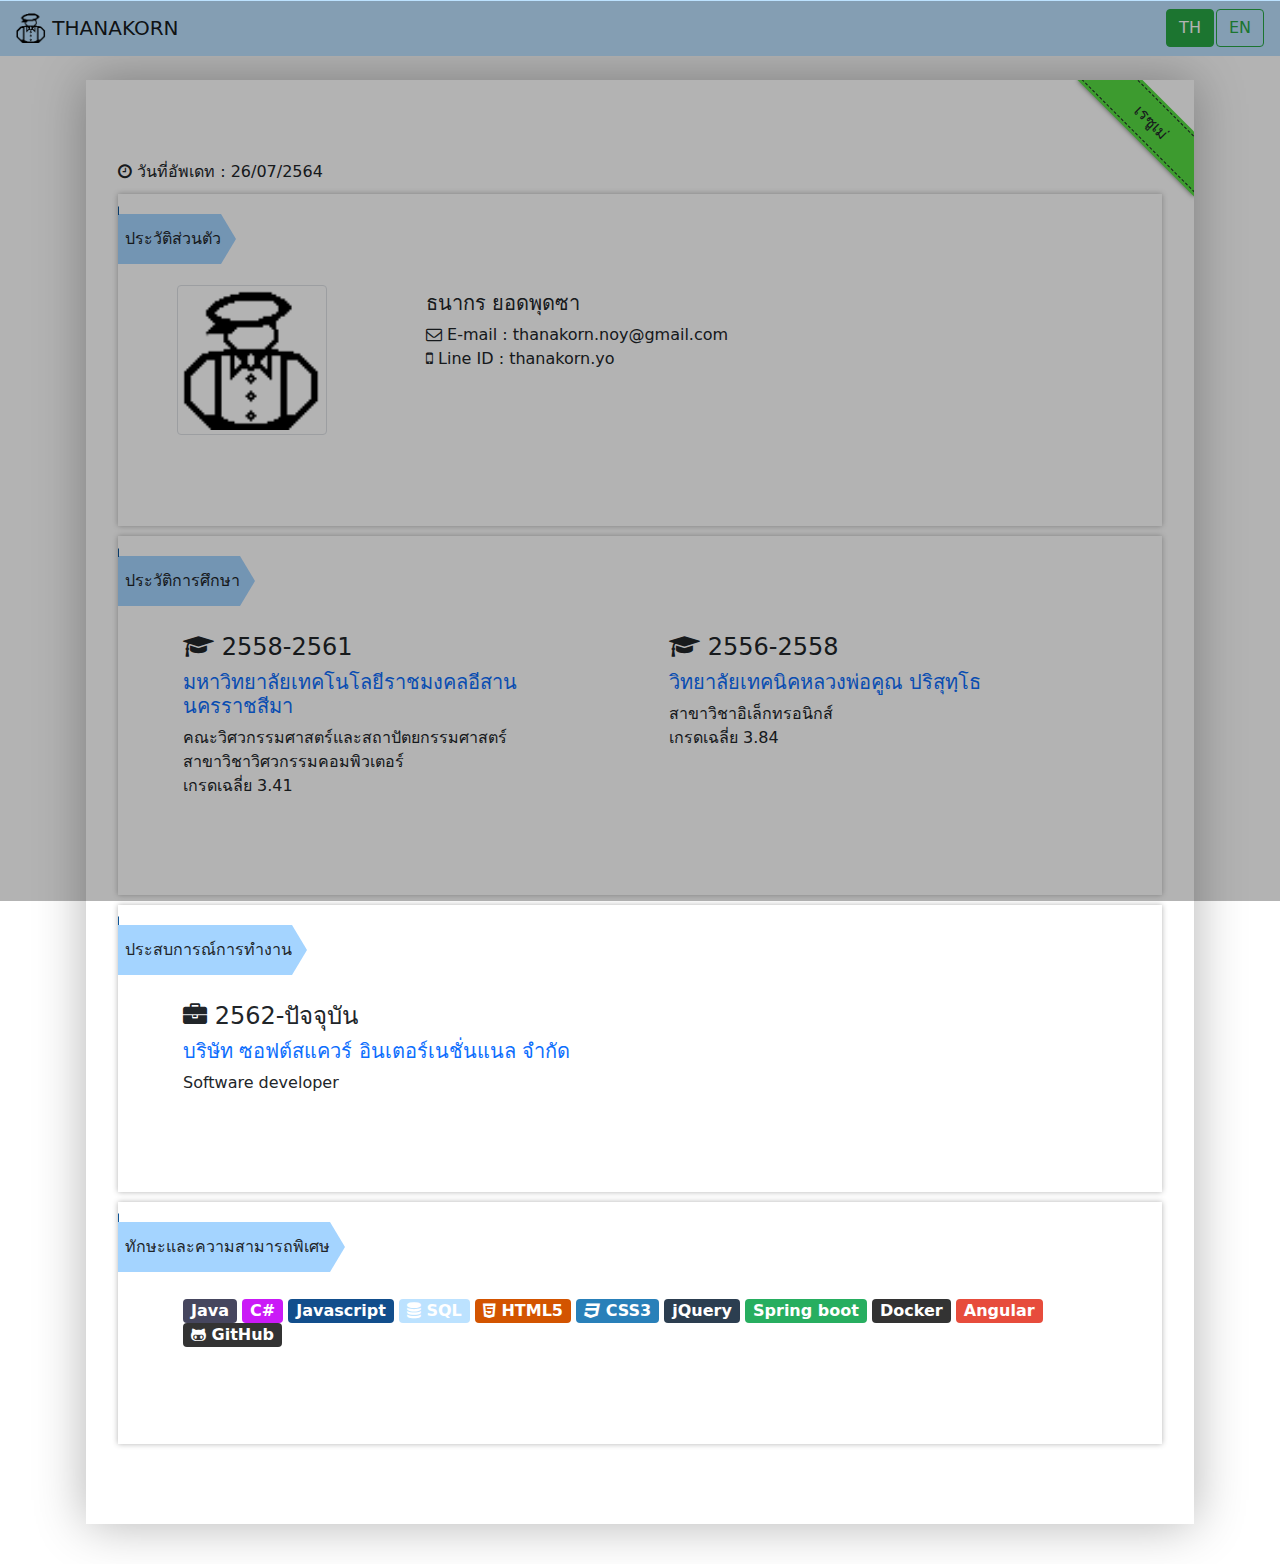
==== index.html @ 3e9dfefe "update" ====
<!DOCTYPE html>
<html>

<head>
    <script type="text/javascript" src="config.js"></script>
    <meta http-equiv="content-type" content="text/html; charset=UTF-8" />
    <meta http-equiv="content-language" content="th" />
    <meta name="robots" content="index, follow" />
    <meta name="description" content="Thailand Search Engine Optimization Blog" />
    <meta name="viewport" content="width=device-width, initial-scale=1.0">
    <title>NOYSS</title>
    <link rel="shortcut icon" href="favicon.png">
    <link href="assets/styles/bootstrap-5.0.0-alpha1/bootstrap.min.css" rel="stylesheet" type="text/css" />
    <link rel="stylesheet" href="assets/fonts/lineicons/line-icons.css">
    <link rel="stylesheet" href="assets/fonts/font-awesome/css/font-awesome.css">
    <link href="assets/styles/main.css" rel="stylesheet" type="text/css" />
</head>

<body>
    <!-- Image and text -->
    <nav class="navbar navbar-light fixed-top bg-teisei-web-blue">
        <div class="container-fluid">
            <a class="navbar-brand" href="https://noyss.github.io/">
                <img src="favicon.png" width="30" height="30" class="d-inline-block align-top" alt="" loading="lazy">
                THANAKORN
            </a>
            <form class="d-flex">
                <button class="btn btn-outline-success" id="btn_change_lang_th" onclick="app.changeLang('TH')"
                    type="button" style="margin-left: 2px;">TH</button>
                <button class="btn btn-outline-success" id="btn_change_lang_en" onclick="app.changeLang('EN')"
                    type="button" style="margin-left: 2px;">EN</button>
            </form>
        </div>
    </nav>


    <div class="container" style="margin-top: 80px;margin-bottom: 40px;">


        <div class="paper ribbon">
            <div class="wrap">
                <span class="ribbon-right" lang-code="LB0010">RESUME</span>
            </div>

            <div><i class="fa fa-clock-o" aria-hidden="true"></i> <span lang-code="LB0000">update date : 26/07/2021</span></div>

            <div class="paper-in ribbon">
                <span class="ribbon3" lang-code="LB0004">ประวัติส่วนตัว</span>
                <div class="card-body" >
                    <div class="row">
                        <div class="col-sm-3">
                            <div class="card card-none-border" >

                                <img src="favicon.png" class="img-thumbnail zoom-image" alt="...">

                            </div>
                        </div>

                        <div class="col-sm-9">
                            <div class="card card-none-border" style="width: 100%;">                               
                                <div class="card-body" >
                                    <h5 class="card-title"><span lang-code="LB0001">ธนากร ยอดพุดซา</span></h5>
                                    <p class="card-text"><i class="fa fa-envelope-o" aria-hidden="true"></i> <span lang-code="">E-mail : thanakorn.noy@gmail.com</span></p>
                                    <p class="card-text"><i class="fa fa-mobile" aria-hidden="true"></i> <span lang-code="">Line ID : thanakorn.yo</span></p>                    
                                </div>
                            </div>
                        </div>
                    </div>
                </div>
            </div>

            <div class="paper-in ribbon">
                <span class="ribbon3" lang-code="LB0005">Education</span>
                <div class="card-body">

                    <div class="row">
                        <div class="col">
                            <div class="card card-none-border" style="width: 100%;">
                                <div class="card-body">
                                    <h4 class="card-title"><i class="fa fa-graduation-cap" aria-hidden="true"></i> <span lang-code="LB0011">2558-2561</span></h4>
                                    <a href="https://rmuti.ac.th/" target="_blank" title="https://rmuti.ac.th/"><h5 class="card-title"><span lang-code="LB0012">มหาวิทยาลัยเทคโนโลยีราชมงคลอีสาน
                                            นครราชสีมา</span></h5></a>
                                    <p class="card-text"><span
                                            lang-code="LB0013">คณะวิศวกรรมศาสตร์และสถาปัตยกรรมศาสตร์</span></p>
                                    <p class="card-text"><span lang-code="LB0014">สาขาวิชาวิศวกรรมคอมพิวเตอร์</span></p>
                                    <p class="card-text"><span lang-code="LB0015">เกรดเฉลี่ย 3.41</span></p>
                                </div>
                            </div>
                        </div>
                        <div class="col">
                            <div class="card card-none-border" style="width: 100%;">
                                <div class="card-body">
                                    <h4 class="card-title"><i class="fa fa-graduation-cap" aria-hidden="true"></i> <span lang-code="LB0016">2556-2558</span></h4>
                                    <a href="http://lpktc.ac.th/" target="_blank" title="http://lpktc.ac.th/"><h5 class="card-title"><span lang-code="LB0017">วิทยาลัยเทคนิคหลวงพ่อคูณ
                                            ปริสุทฺโธ</span></h5></a>
                                    <p class="card-text"><span lang-code="LB0018">สาขาวิชาอิเล็กทรอนิกส์</span></p>
                                    <p class="card-text"><span lang-code="LB0019">เกรดเฉลี่ย 3.84</span></p>
                                </div>
                            </div>
                        </div>
                    </div>
                </div>
            </div>

            <div class="paper-in ribbon">
                <span class="ribbon3" lang-code="LB0007">ประสบการณ์การทำงาน</span>
                <div class="card-body">
                    <div class="row">
                        <div class="col">
                            <div class="card card-none-border" style="width: 100%;">
                                <div class="card-body">
                                    <h4 class="card-title"><i class="fa fa-briefcase" aria-hidden="true"></i> <span lang-code="LB0020">2562-ปัจจุบัน</span></h4>
                                    <a href="http://www.softsquaregroup.com/" target="_blank" title="www.softsquaregroup.com"><h5 class="card-title"><span lang-code="LB0021">บริษัท ซอฟต์สแควร์ อินเตอร์เนชั่นแนล
                                            จำกัด</span></h5></a>
                                    <p class="card-text"><span lang-code="LB0022">Software developer</span></p>
                                </div>
                            </div>
                        </div>
                    </div>
                </div>
            </div>

            <div class="paper-in ribbon">
                <span class="ribbon3" lang-code="LB0008">ทักษะและความสามารถพิเศษ</span>
                <div class="card-body">
                    <div class="card card-none-border" style="width: 100%;">
                        <div class="card-body">

                            <span class="badge " style="background: #46465e;font-size: 1em;">Java</span>
                            <span class="badge " style="background: #ca1af7;font-size: 1em;">C#</span>                         
                            <span class="badge " style="background: #124e8c;font-size: 1em;">Javascript</span>
                            <span class="badge " style="background: #bce2ff;font-size: 1em;"><i class="fa fa-database" aria-hidden="true"></i> SQL</span>
                            <span class="badge " style="background: #d35400;font-size: 1em;"><i class="fa fa-html5" aria-hidden="true"></i> HTML5</span>
                            <span class="badge " style="background: #2980b9;font-size: 1em;"><i class="fa fa-css3" aria-hidden="true"></i> CSS3</span>
                            <a href="https://jquery.com/" target="_blank" title="https://jquery.com/"><span class="badge " style="background: #2c3e50;font-size: 1em;">jQuery</span></a>
                            <a href="https://spring.io/" target="_blank" title="https://spring.io/"><span class="badge " style="background: #27ae60;font-size: 1em;">Spring boot</span></a>
                            <a href="https://www.docker.com/" target="_blank" title="https://www.docker.com/"><span class="badge " style="background: #333333;font-size: 1em;">Docker</span></a>
                            <a href="https://angular.io/" target="_blank" title="https://angular.io/"><span class="badge " style="background: #E74C3C;font-size: 1em;">Angular</span></a>  
                            <a href="https://github.com/NOYSS" target="_blank" title="GitHub"><span class="badge " style="background: #333333;font-size: 1em;"><i class="fa fa-github-alt" aria-hidden="true"></i> GitHub</span></a>

                        </div>
                    </div>

                </div>

            </div>
        </div>

    </div>


    <div id="loadingDiv" class="dv-background">
        <div class="loader">Loading...</div>
    </div>

    <script type="text/javascript" src="assets/Scripts/jquery-3.3.0.min.js"></script>
    <script type="text/javascript" src="assets/Scripts/jquery-ui.js"></script>
    <script type="text/javascript" src="assets/Scripts/bootstrap-5.0.0-alpha1/bootstrap.min.js"></script>
    <script type="text/javascript" src="app.js"></script>
</body>

</html>
---- assets/fonts/lineicons/line-icons.css ----
@font-face {
	font-family: 'Simple-Line-Icons';
	src:url('fonts/Simple-Line-Icons.eot');
	src:url('fonts/Simple-Line-Icons.eot?#iefix') format('embedded-opentype'),
		url('fonts/Simple-Line-Icons.woff') format('woff'),
		url('fonts/Simple-Line-Icons.ttf') format('truetype'),
		url('fonts/Simple-Line-Icons.svg#Simple-Line-Icons') format('svg');
	font-weight: normal;
	font-style: normal;
}

/* Use the following CSS code if you want to use data attributes for inserting your icons */
[data-icon]:before {
	font-family: 'Simple-Line-Icons';
	content: attr(data-icon);
	speak: none;
	font-weight: normal;
	font-variant: normal;
	text-transform: none;
	line-height: 1;
	-webkit-font-smoothing: antialiased;
	-moz-osx-font-smoothing: grayscale;
}

/* Use the following CSS code if you want to have a class per icon */
/*
Instead of a list of all class selectors,
you can use the generic selector below, but it's slower:
[class*="icon-"] {
*/
.icon-user-female, .icon-user-follow, .icon-user-following, .icon-user-unfollow, .icon-trophy, .icon-screen-smartphone, .icon-screen-desktop, .icon-plane, .icon-notebook, .icon-moustache, .icon-mouse, .icon-magnet, .icon-energy, .icon-emoticon-smile, .icon-disc, .icon-cursor-move, .icon-crop, .icon-credit-card, .icon-chemistry, .icon-user, .icon-speedometer, .icon-social-youtube, .icon-social-twitter, .icon-social-tumblr, .icon-social-facebook, .icon-social-dropbox, .icon-social-dribbble, .icon-shield, .icon-screen-tablet, .icon-magic-wand, .icon-hourglass, .icon-graduation, .icon-ghost, .icon-game-controller, .icon-fire, .icon-eyeglasses, .icon-envelope-open, .icon-envelope-letter, .icon-bell, .icon-badge, .icon-anchor, .icon-wallet, .icon-vector, .icon-speech, .icon-puzzle, .icon-printer, .icon-present, .icon-playlist, .icon-pin, .icon-picture, .icon-map, .icon-layers, .icon-handbag, .icon-globe-alt, .icon-globe, .icon-frame, .icon-folder-alt, .icon-film, .icon-feed, .icon-earphones-alt, .icon-earphones, .icon-drop, .icon-drawer, .icon-docs, .icon-directions, .icon-direction, .icon-diamond, .icon-cup, .icon-compass, .icon-call-out, .icon-call-in, .icon-call-end, .icon-calculator, .icon-bubbles, .icon-briefcase, .icon-book-open, .icon-basket-loaded, .icon-basket, .icon-bag, .icon-action-undo, .icon-action-redo, .icon-wrench, .icon-umbrella, .icon-trash, .icon-tag, .icon-support, .icon-size-fullscreen, .icon-size-actual, .icon-shuffle, .icon-share-alt, .icon-share, .icon-rocket, .icon-question, .icon-pie-chart, .icon-pencil, .icon-note, .icon-music-tone-alt, .icon-music-tone, .icon-microphone, .icon-loop, .icon-logout, .icon-login, .icon-list, .icon-like, .icon-home, .icon-grid, .icon-graph, .icon-equalizer, .icon-dislike, .icon-cursor, .icon-control-start, .icon-control-rewind, .icon-control-play, .icon-control-pause, .icon-control-forward, .icon-control-end, .icon-calendar, .icon-bulb, .icon-bar-chart, .icon-arrow-up, .icon-arrow-right, .icon-arrow-left, .icon-arrow-down, .icon-ban, .icon-bubble, .icon-camcorder, .icon-camera, .icon-check, .icon-clock, .icon-close, .icon-cloud-download, .icon-cloud-upload, .icon-doc, .icon-envelope, .icon-eye, .icon-flag, .icon-folder, .icon-heart, .icon-info, .icon-key, .icon-link, .icon-lock, .icon-lock-open, .icon-magnifier, .icon-magnifier-add, .icon-magnifier-remove, .icon-paper-clip, .icon-paper-plane, .icon-plus, .icon-pointer, .icon-power, .icon-refresh, .icon-reload, .icon-settings, .icon-star, .icon-symbol-female, .icon-symbol-male, .icon-target, .icon-volume-1, .icon-volume-2, .icon-volume-off, .icon-users {
	font-family: 'Simple-Line-Icons';
	speak: none;
	font-style: normal;
	font-weight: normal;
	font-variant: normal;
	text-transform: none;
	line-height: 1;
	-webkit-font-smoothing: antialiased;
}
.icon-user-female:before {
	content: "\e000";
}
.icon-user-follow:before {
	content: "\e002";
}
.icon-user-following:before {
	content: "\e003";
}
.icon-user-unfollow:before {
	content: "\e004";
}
.icon-trophy:before {
	content: "\e006";
}
.icon-screen-smartphone:before {
	content: "\e010";
}
.icon-screen-desktop:before {
	content: "\e011";
}
.icon-plane:before {
	content: "\e012";
}
.icon-notebook:before {
	content: "\e013";
}
.icon-moustache:before {
	content: "\e014";
}
.icon-mouse:before {
	content: "\e015";
}
.icon-magnet:before {
	content: "\e016";
}
.icon-energy:before {
	content: "\e020";
}
.icon-emoticon-smile:before {
	content: "\e021";
}
.icon-disc:before {
	content: "\e022";
}
.icon-cursor-move:before {
	content: "\e023";
}
.icon-crop:before {
	content: "\e024";
}
.icon-credit-card:before {
	content: "\e025";
}
.icon-chemistry:before {
	content: "\e026";
}
.icon-user:before {
	content: "\e005";
}
.icon-speedometer:before {
	content: "\e007";
}
.icon-social-youtube:before {
	content: "\e008";
}
.icon-social-twitter:before {
	content: "\e009";
}
.icon-social-tumblr:before {
	content: "\e00a";
}
.icon-social-facebook:before {
	content: "\e00b";
}
.icon-social-dropbox:before {
	content: "\e00c";
}
.icon-social-dribbble:before {
	content: "\e00d";
}
.icon-shield:before {
	content: "\e00e";
}
.icon-screen-tablet:before {
	content: "\e00f";
}
.icon-magic-wand:before {
	content: "\e017";
}
.icon-hourglass:before {
	content: "\e018";
}
.icon-graduation:before {
	content: "\e019";
}
.icon-ghost:before {
	content: "\e01a";
}
.icon-game-controller:before {
	content: "\e01b";
}
.icon-fire:before {
	content: "\e01c";
}
.icon-eyeglasses:before {
	content: "\e01d";
}
.icon-envelope-open:before {
	content: "\e01e";
}
.icon-envelope-letter:before {
	content: "\e01f";
}
.icon-bell:before {
	content: "\e027";
}
.icon-badge:before {
	content: "\e028";
}
.icon-anchor:before {
	content: "\e029";
}
.icon-wallet:before {
	content: "\e02a";
}
.icon-vector:before {
	content: "\e02b";
}
.icon-speech:before {
	content: "\e02c";
}
.icon-puzzle:before {
	content: "\e02d";
}
.icon-printer:before {
	content: "\e02e";
}
.icon-present:before {
	content: "\e02f";
}
.icon-playlist:before {
	content: "\e030";
}
.icon-pin:before {
	content: "\e031";
}
.icon-picture:before {
	content: "\e032";
}
.icon-map:before {
	content: "\e033";
}
.icon-layers:before {
	content: "\e034";
}
.icon-handbag:before {
	content: "\e035";
}
.icon-globe-alt:before {
	content: "\e036";
}
.icon-globe:before {
	content: "\e037";
}
.icon-frame:before {
	content: "\e038";
}
.icon-folder-alt:before {
	content: "\e039";
}
.icon-film:before {
	content: "\e03a";
}
.icon-feed:before {
	content: "\e03b";
}
.icon-earphones-alt:before {
	content: "\e03c";
}
.icon-earphones:before {
	content: "\e03d";
}
.icon-drop:before {
	content: "\e03e";
}
.icon-drawer:before {
	content: "\e03f";
}
.icon-docs:before {
	content: "\e040";
}
.icon-directions:before {
	content: "\e041";
}
.icon-direction:before {
	content: "\e042";
}
.icon-diamond:before {
	content: "\e043";
}
.icon-cup:before {
	content: "\e044";
}
.icon-compass:before {
	content: "\e045";
}
.icon-call-out:before {
	content: "\e046";
}
.icon-call-in:before {
	content: "\e047";
}
.icon-call-end:before {
	content: "\e048";
}
.icon-calculator:before {
	content: "\e049";
}
.icon-bubbles:before {
	content: "\e04a";
}
.icon-briefcase:before {
	content: "\e04b";
}
.icon-book-open:before {
	content: "\e04c";
}
.icon-basket-loaded:before {
	content: "\e04d";
}
.icon-basket:before {
	content: "\e04e";
}
.icon-bag:before {
	content: "\e04f";
}
.icon-action-undo:before {
	content: "\e050";
}
.icon-action-redo:before {
	content: "\e051";
}
.icon-wrench:before {
	content: "\e052";
}
.icon-umbrella:before {
	content: "\e053";
}
.icon-trash:before {
	content: "\e054";
}
.icon-tag:before {
	content: "\e055";
}
.icon-support:before {
	content: "\e056";
}
.icon-size-fullscreen:before {
	content: "\e057";
}
.icon-size-actual:before {
	content: "\e058";
}
.icon-shuffle:before {
	content: "\e059";
}
.icon-share-alt:before {
	content: "\e05a";
}
.icon-share:before {
	content: "\e05b";
}
.icon-rocket:before {
	content: "\e05c";
}
.icon-question:before {
	content: "\e05d";
}
.icon-pie-chart:before {
	content: "\e05e";
}
.icon-pencil:before {
	content: "\e05f";
}
.icon-note:before {
	content: "\e060";
}
.icon-music-tone-alt:before {
	content: "\e061";
}
.icon-music-tone:before {
	content: "\e062";
}
.icon-microphone:before {
	content: "\e063";
}
.icon-loop:before {
	content: "\e064";
}
.icon-logout:before {
	content: "\e065";
}
.icon-login:before {
	content: "\e066";
}
.icon-list:before {
	content: "\e067";
}
.icon-like:before {
	content: "\e068";
}
.icon-home:before {
	content: "\e069";
}
.icon-grid:before {
	content: "\e06a";
}
.icon-graph:before {
	content: "\e06b";
}
.icon-equalizer:before {
	content: "\e06c";
}
.icon-dislike:before {
	content: "\e06d";
}
.icon-cursor:before {
	content: "\e06e";
}
.icon-control-start:before {
	content: "\e06f";
}
.icon-control-rewind:before {
	content: "\e070";
}
.icon-control-play:before {
	content: "\e071";
}
.icon-control-pause:before {
	content: "\e072";
}
.icon-control-forward:before {
	content: "\e073";
}
.icon-control-end:before {
	content: "\e074";
}
.icon-calendar:before {
	content: "\e075";
}
.icon-bulb:before {
	content: "\e076";
}
.icon-bar-chart:before {
	content: "\e077";
}
.icon-arrow-up:before {
	content: "\e078";
}
.icon-arrow-right:before {
	content: "\e079";
}
.icon-arrow-left:before {
	content: "\e07a";
}
.icon-arrow-down:before {
	content: "\e07b";
}
.icon-ban:before {
	content: "\e07c";
}
.icon-bubble:before {
	content: "\e07d";
}
.icon-camcorder:before {
	content: "\e07e";
}
.icon-camera:before {
	content: "\e07f";
}
.icon-check:before {
	content: "\e080";
}
.icon-clock:before {
	content: "\e081";
}
.icon-close:before {
	content: "\e082";
}
.icon-cloud-download:before {
	content: "\e083";
}
.icon-cloud-upload:before {
	content: "\e084";
}
.icon-doc:before {
	content: "\e085";
}
.icon-envelope:before {
	content: "\e086";
}
.icon-eye:before {
	content: "\e087";
}
.icon-flag:before {
	content: "\e088";
}
.icon-folder:before {
	content: "\e089";
}
.icon-heart:before {
	content: "\e08a";
}
.icon-info:before {
	content: "\e08b";
}
.icon-key:before {
	content: "\e08c";
}
.icon-link:before {
	content: "\e08d";
}
.icon-lock:before {
	content: "\e08e";
}
.icon-lock-open:before {
	content: "\e08f";
}
.icon-magnifier:before {
	content: "\e090";
}
.icon-magnifier-add:before {
	content: "\e091";
}
.icon-magnifier-remove:before {
	content: "\e092";
}
.icon-paper-clip:before {
	content: "\e093";
}
.icon-paper-plane:before {
	content: "\e094";
}
.icon-plus:before {
	content: "\e095";
}
.icon-pointer:before {
	content: "\e096";
}
.icon-power:before {
	content: "\e097";
}
.icon-refresh:before {
	content: "\e098";
}
.icon-reload:before {
	content: "\e099";
}
.icon-settings:before {
	content: "\e09a";
}
.icon-star:before {
	content: "\e09b";
}
.icon-symbol-female:before {
	content: "\e09c";
}
.icon-symbol-male:before {
	content: "\e09d";
}
.icon-target:before {
	content: "\e09e";
}
.icon-volume-1:before {
	content: "\e09f";
}
.icon-volume-2:before {
	content: "\e0a0";
}
.icon-volume-off:before {
	content: "\e0a1";
}
.icon-users:before {
	content: "\e001";
}
---- assets/styles/main.css ----
﻿/* --- teisei-web Color Palette --- */
.bg-teisei-web-green{
  background-color: #bcffc2;
  }
  .bg-teisei-web-blue{
      background-color: #bce2ff;
  }
.bg-teisei-web-blue-1{
    background-color:  #cfe7fd;
}
  .bg-teisei-web-pink{
      background-color: #ffbcdd;
  }
  .bg-teisei-web-orange{
      background-color: #ffd6bc;
  }
  .bg-teisei-web-purple{
      background-color: #ccaaff;
  }
.zoom-image:hover {
    transition: all 200ms linear;
    transform: scale(1.5); 
    opacity: 1; 
    z-index: 99;
  }
  
  .zoom-image { 
    opacity: 1;
    transform: scale(1.0); 
    transition: all 500ms linear; 
    position: relative;
    width: 150px;
    float: left;
    z-index: 1;
    margin: 10px;
  }

.dv-background
{
    opacity:0.3;
    filter:alpha(opacity=30);
    width:100%;
    height:100%;
    background-color:#000000;
    position: fixed;
    top: 1px;
    z-index: 2000;
}


element.style {
  width: 100%;
}

p{
  margin: unset;
}

a{
  text-decoration: none !important;
}

.card-none-border {
  border: 1px solid rgba(247, 248, 248, 0) !important;
}

.loader {
    color: #ffffff;
    font-size: 20px;
    margin: 100px auto;
    width: 1em;
    height: 1em;
    border-radius: 50%;
    position: relative;
    text-indent: -9999em;
    -webkit-animation: load4 1.3s infinite linear;
    animation: load4 1.3s infinite linear;
    -webkit-transform: translateZ(0);
    -ms-transform: translateZ(0);
    transform: translateZ(0);
    position: fixed;
    z-index: 3000;
    left: 50%;
    top: 30%;
  
  }
  @-webkit-keyframes load4 {
    0%,
    100% {
      box-shadow: 0 -3em 0 0.2em, 2em -2em 0 0em, 3em 0 0 -1em, 2em 2em 0 -1em, 0 3em 0 -1em, -2em 2em 0 -1em, -3em 0 0 -1em, -2em -2em 0 0;
    }
    12.5% {
      box-shadow: 0 -3em 0 0, 2em -2em 0 0.2em, 3em 0 0 0, 2em 2em 0 -1em, 0 3em 0 -1em, -2em 2em 0 -1em, -3em 0 0 -1em, -2em -2em 0 -1em;
    }
    25% {
      box-shadow: 0 -3em 0 -0.5em, 2em -2em 0 0, 3em 0 0 0.2em, 2em 2em 0 0, 0 3em 0 -1em, -2em 2em 0 -1em, -3em 0 0 -1em, -2em -2em 0 -1em;
    }
    37.5% {
      box-shadow: 0 -3em 0 -1em, 2em -2em 0 -1em, 3em 0em 0 0, 2em 2em 0 0.2em, 0 3em 0 0em, -2em 2em 0 -1em, -3em 0em 0 -1em, -2em -2em 0 -1em;
    }
    50% {
      box-shadow: 0 -3em 0 -1em, 2em -2em 0 -1em, 3em 0 0 -1em, 2em 2em 0 0em, 0 3em 0 0.2em, -2em 2em 0 0, -3em 0em 0 -1em, -2em -2em 0 -1em;
    }
    62.5% {
      box-shadow: 0 -3em 0 -1em, 2em -2em 0 -1em, 3em 0 0 -1em, 2em 2em 0 -1em, 0 3em 0 0, -2em 2em 0 0.2em, -3em 0 0 0, -2em -2em 0 -1em;
    }
    75% {
      box-shadow: 0em -3em 0 -1em, 2em -2em 0 -1em, 3em 0em 0 -1em, 2em 2em 0 -1em, 0 3em 0 -1em, -2em 2em 0 0, -3em 0em 0 0.2em, -2em -2em 0 0;
    }
    87.5% {
      box-shadow: 0em -3em 0 0, 2em -2em 0 -1em, 3em 0 0 -1em, 2em 2em 0 -1em, 0 3em 0 -1em, -2em 2em 0 0, -3em 0em 0 0, -2em -2em 0 0.2em;
    }
  }
  @keyframes load4 {
    0%,
    100% {
      box-shadow: 0 -3em 0 0.2em, 2em -2em 0 0em, 3em 0 0 -1em, 2em 2em 0 -1em, 0 3em 0 -1em, -2em 2em 0 -1em, -3em 0 0 -1em, -2em -2em 0 0;
    }
    12.5% {
      box-shadow: 0 -3em 0 0, 2em -2em 0 0.2em, 3em 0 0 0, 2em 2em 0 -1em, 0 3em 0 -1em, -2em 2em 0 -1em, -3em 0 0 -1em, -2em -2em 0 -1em;
    }
    25% {
      box-shadow: 0 -3em 0 -0.5em, 2em -2em 0 0, 3em 0 0 0.2em, 2em 2em 0 0, 0 3em 0 -1em, -2em 2em 0 -1em, -3em 0 0 -1em, -2em -2em 0 -1em;
    }
    37.5% {
      box-shadow: 0 -3em 0 -1em, 2em -2em 0 -1em, 3em 0em 0 0, 2em 2em 0 0.2em, 0 3em 0 0em, -2em 2em 0 -1em, -3em 0em 0 -1em, -2em -2em 0 -1em;
    }
    50% {
      box-shadow: 0 -3em 0 -1em, 2em -2em 0 -1em, 3em 0 0 -1em, 2em 2em 0 0em, 0 3em 0 0.2em, -2em 2em 0 0, -3em 0em 0 -1em, -2em -2em 0 -1em;
    }
    62.5% {
      box-shadow: 0 -3em 0 -1em, 2em -2em 0 -1em, 3em 0 0 -1em, 2em 2em 0 -1em, 0 3em 0 0, -2em 2em 0 0.2em, -3em 0 0 0, -2em -2em 0 -1em;
    }
    75% {
      box-shadow: 0em -3em 0 -1em, 2em -2em 0 -1em, 3em 0em 0 -1em, 2em 2em 0 -1em, 0 3em 0 -1em, -2em 2em 0 0, -3em 0em 0 0.2em, -2em -2em 0 0;
    }
    87.5% {
      box-shadow: 0em -3em 0 0, 2em -2em 0 -1em, 3em 0 0 -1em, 2em 2em 0 -1em, 0 3em 0 -1em, -2em 2em 0 0, -3em 0em 0 0, -2em -2em 0 0.2em;
    }
  }

  .paper{
    width: 100%;
    height: auto;
    box-shadow: 0 0 3em rgba(0,0,0,0.3);
    position: relative;
    padding-left: 2em;
    padding-right: 2em;
    padding-top: 5em;
    padding-bottom: 5em;
    overflow: hidden;
    -webkit-transition-property: box-shadow;
    -moz-transition-property: box-shadow;
    -o-transition-property: box-shadow;
    transition-property: box-shadow;
    -webkit-transition-duration: 1s;
    -moz-transition-duration: 1s;
    -o-transition-duration: 1s;
    transition-duration: 1s;
    -webkit-transition-timing-function: ease;
    -moz-transition-timing-function: ease;
    -o-transition-timing-function: ease;
    transition-timing-function: ease;
  }

  .paper-in{
    margin-top: 10px;
    width: 100%;
    height: auto;
    box-shadow: 0 0 0.35em rgba(0,0,0,0.3);
    position: relative;
    padding-left: 2em;
    padding-right: 2em;
    padding-top: 4em;
    padding-bottom: 4em;  
    overflow: hidden;
    -webkit-transition-property: box-shadow;
    -moz-transition-property: box-shadow;
    -o-transition-property: box-shadow;
    transition-property: box-shadow;
    -webkit-transition-duration: 1s;
    -moz-transition-duration: 1s;
    -o-transition-duration: 1s;
    transition-duration: 1s;
    -webkit-transition-timing-function: ease;
    -moz-transition-timing-function: ease;
    -o-transition-timing-function: ease;
    transition-timing-function: ease;
  }

  .ribbon {
    position: relative;
    text-transform: none;
  }
  .ribbon:nth-child(even) {
    margin-right: 4%;
  }
  @media (max-width: 500px) {
    .ribbon {
      width: 100%;
    }
    .ribbon:nth-child(even) {
      margin-right: 0%;
    }
  }

  .wrap {
    width: 100%;
    height: 188px;
    position: absolute;
    top: -8px;
    left: 8px;
    overflow: hidden;
  }
  .wrap:before, .wrap:after {
    content: ""; 
    position: absolute;
  }
  .wrap:before {
    width: 40px;
    height: 8px;
    right: 100px;
    background: #4D6530;
    border-radius: 8px 8px 0px 0px;
  }
  .wrap:after {
    width: 8px;
    height: 40px;
    right: 0px;
    top: 100px;
    background: #4D6530;
    border-radius: 0px 8px 8px 0px;
  }

  .ribbon-right {
    width: 200px;
    height: 40px;
    line-height: 40px;
    position: absolute;
    top: 30px;
    right: -50px;
    z-index: 10;
    overflow: hidden;
    -webkit-transform: rotate(45deg);
    transform: rotate(45deg);
    border: 1px dashed;
    box-shadow:0 0 0 3px #57DD43,  0px 21px 5px -18px rgba(0,0,0,0.6);
    background: #57DD43;
    text-align: center;
  }

  .ribbon3 {
    width: auto;
    height: 50px;
    line-height: 50px;
    padding-left: 15px;
    position: absolute;
    left: -8px;
    top: 20px;
    background: #a4d4ff;
    z-index: 10;
  }
  .ribbon3:before, .ribbon3:after {
    content: "";
    position: absolute;
  }
  .ribbon3:before {
    height: 0;
    width: 0;
    top: -8.5px;
    left: 0.1px;
    border-bottom: 9px solid #0e5597;
    border-left: 9px solid transparent;
  }
  .ribbon3:after {
    height: 0;
    width: 0;
    right: -14.5px;
    border-top: 25px solid transparent;
    border-bottom: 25px solid transparent;
    border-left: 15px solid #a4d4ff;
  }
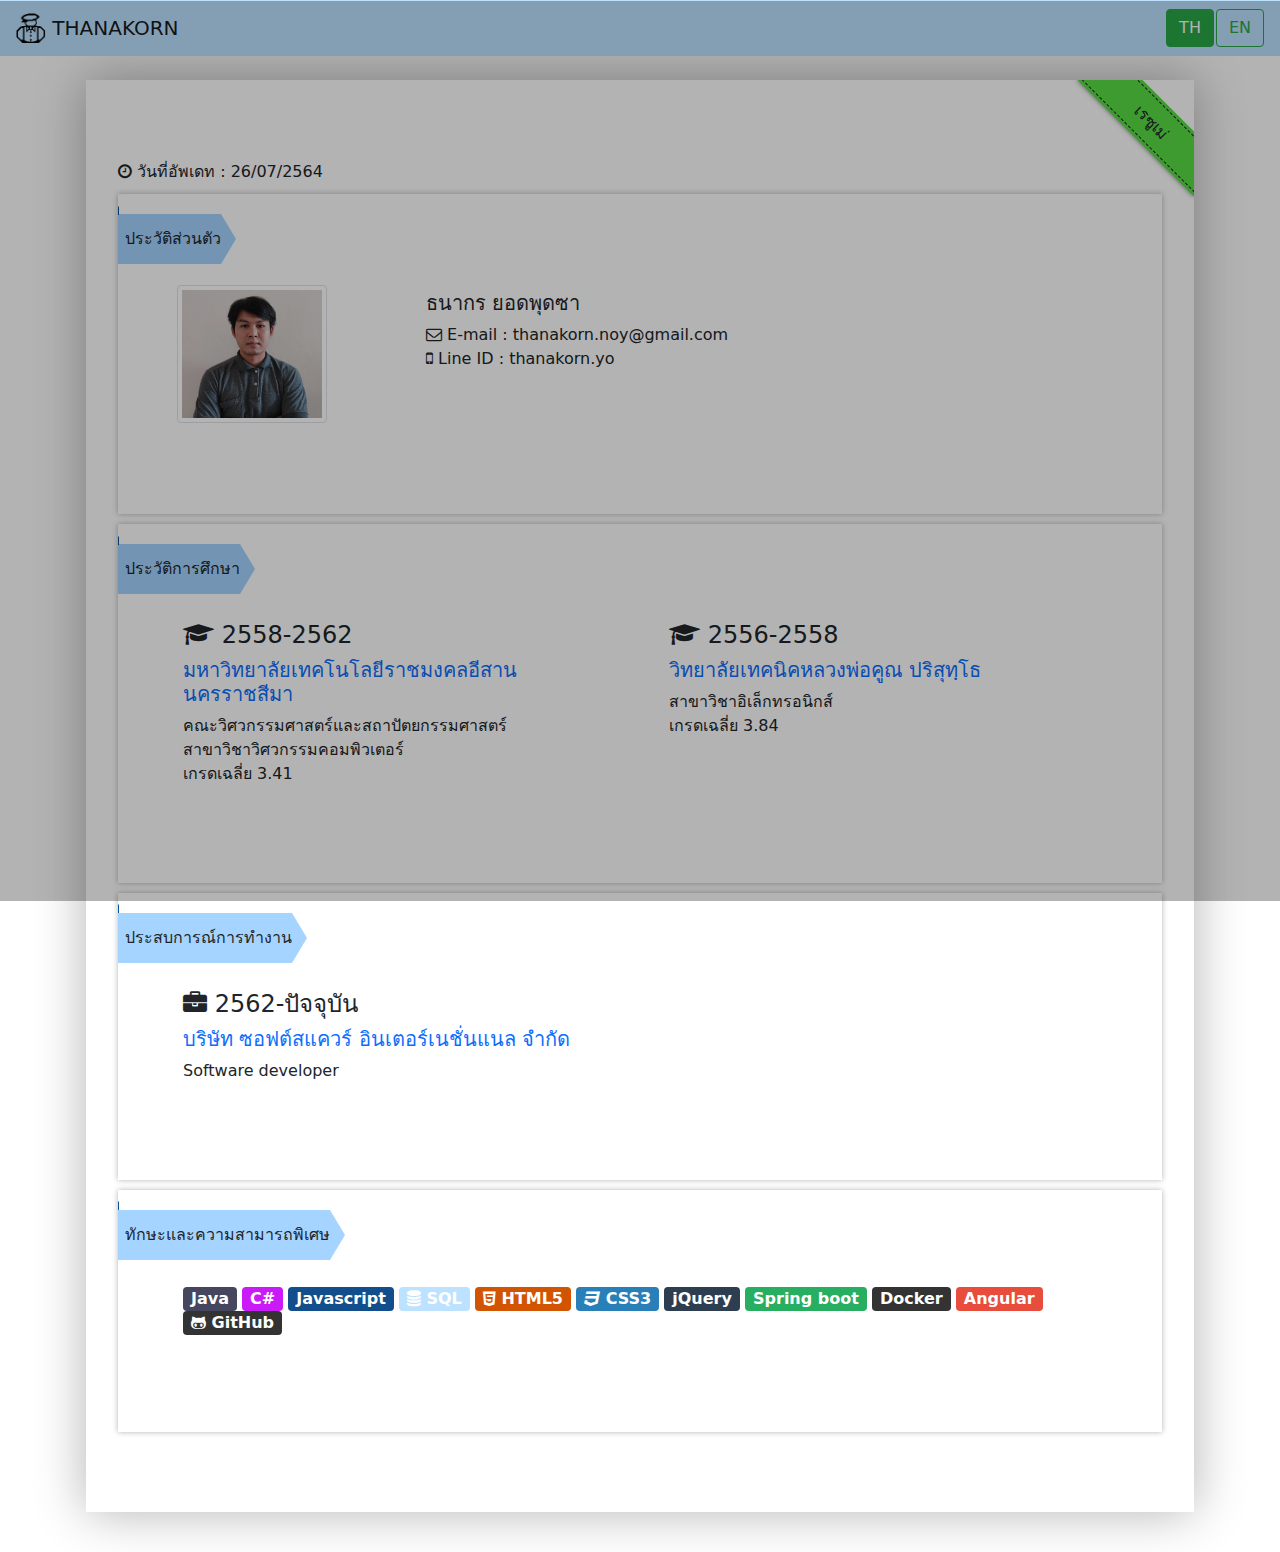
==== commit 4286e7a1: "update" ====
--- a/index.html
+++ b/index.html
@@ -51,7 +51,7 @@
                         <div class="col-sm-3">
                             <div class="card card-none-border" >
 
-                                <img src="favicon.png" class="img-thumbnail zoom-image" alt="...">
+                                <img src="./assets/image/thanakorn.jpg" class="img-thumbnail zoom-image" alt="...">
 
                             </div>
                         </div>
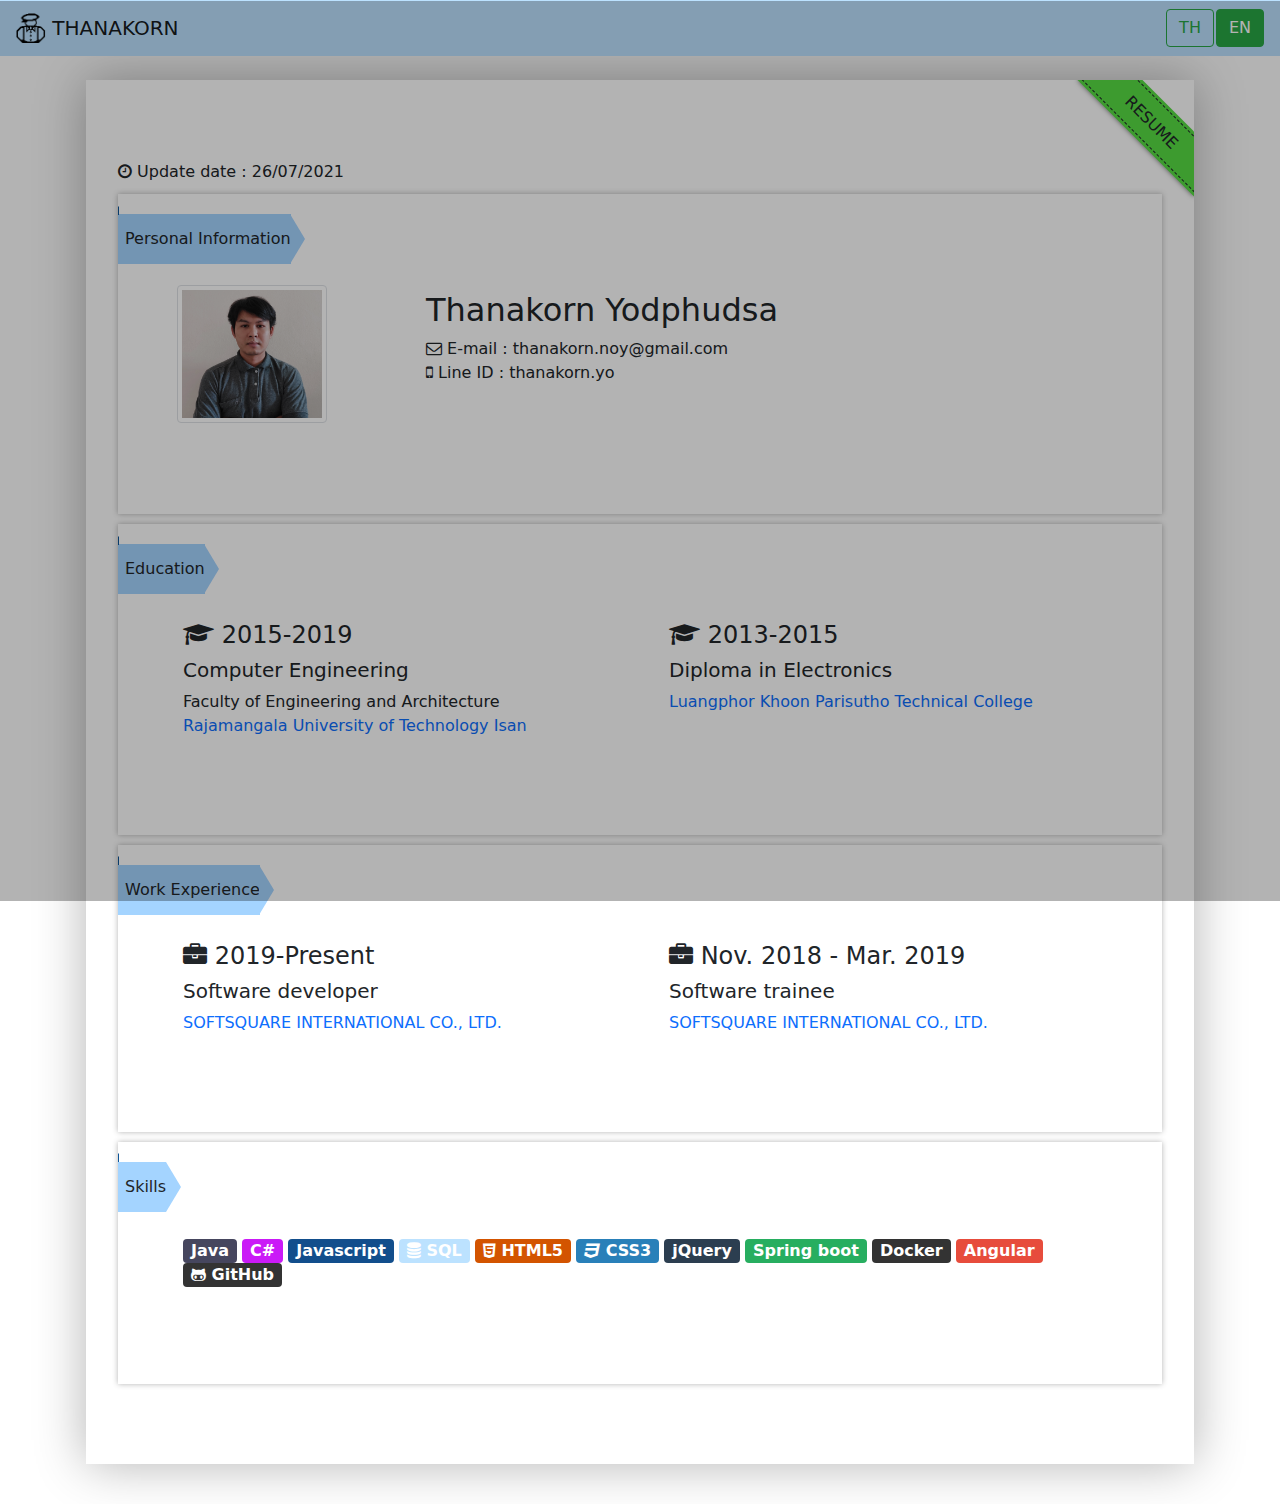
==== commit 396c1d98: "update" ====
--- a/index.html
+++ b/index.html
@@ -59,7 +59,7 @@
                         <div class="col-sm-9">
                             <div class="card card-none-border" style="width: 100%;">                               
                                 <div class="card-body" >
-                                    <h5 class="card-title"><span lang-code="LB0001">ธนากร ยอดพุดซา</span></h5>
+                                    <h2 class="card-title"><span lang-code="LB0001">ธนากร ยอดพุดซา</span></h2>
                                     <p class="card-text"><i class="fa fa-envelope-o" aria-hidden="true"></i> <span lang-code="">E-mail : thanakorn.noy@gmail.com</span></p>
                                     <p class="card-text"><i class="fa fa-mobile" aria-hidden="true"></i> <span lang-code="">Line ID : thanakorn.yo</span></p>                    
                                 </div>
@@ -78,12 +78,12 @@
                             <div class="card card-none-border" style="width: 100%;">
                                 <div class="card-body">
                                     <h4 class="card-title"><i class="fa fa-graduation-cap" aria-hidden="true"></i> <span lang-code="LB0011">2558-2561</span></h4>
-                                    <a href="https://rmuti.ac.th/" target="_blank" title="https://rmuti.ac.th/"><h5 class="card-title"><span lang-code="LB0012">มหาวิทยาลัยเทคโนโลยีราชมงคลอีสาน
-                                            นครราชสีมา</span></h5></a>
+                                    <h5 class="card-title"><span lang-code="LB0014">สาขาวิชาวิศวกรรมคอมพิวเตอร์</span></h5>
                                     <p class="card-text"><span
-                                            lang-code="LB0013">คณะวิศวกรรมศาสตร์และสถาปัตยกรรมศาสตร์</span></p>
-                                    <p class="card-text"><span lang-code="LB0014">สาขาวิชาวิศวกรรมคอมพิวเตอร์</span></p>
-                                    <p class="card-text"><span lang-code="LB0015">เกรดเฉลี่ย 3.41</span></p>
+                                        lang-code="LB0013">คณะวิศวกรรมศาสตร์และสถาปัตยกรรมศาสตร์</span></p>
+                                    <a href="https://rmuti.ac.th/" target="_blank" title="https://rmuti.ac.th/"><p class="card-text"><span lang-code="LB0012">มหาวิทยาลัยเทคโนโลยีราชมงคลอีสาน
+                                            นครราชสีมา</span></p></a>                                                                     
+                                    <!-- <p class="card-text"><span lang-code="LB0015">เกรดเฉลี่ย 3.41</span></p> -->
                                 </div>
                             </div>
                         </div>
@@ -91,10 +91,10 @@
                             <div class="card card-none-border" style="width: 100%;">
                                 <div class="card-body">
                                     <h4 class="card-title"><i class="fa fa-graduation-cap" aria-hidden="true"></i> <span lang-code="LB0016">2556-2558</span></h4>
-                                    <a href="http://lpktc.ac.th/" target="_blank" title="http://lpktc.ac.th/"><h5 class="card-title"><span lang-code="LB0017">วิทยาลัยเทคนิคหลวงพ่อคูณ
-                                            ปริสุทฺโธ</span></h5></a>
-                                    <p class="card-text"><span lang-code="LB0018">สาขาวิชาอิเล็กทรอนิกส์</span></p>
-                                    <p class="card-text"><span lang-code="LB0019">เกรดเฉลี่ย 3.84</span></p>
+                                    <h5 class="card-title"><span lang-code="LB0018">สาขาวิชาอิเล็กทรอนิกส์</span></h5>
+                                    <a href="http://lpktc.ac.th/" target="_blank" title="http://lpktc.ac.th/"><p class="card-text"><span lang-code="LB0017">วิทยาลัยเทคนิคหลวงพ่อคูณ
+                                            ปริสุทฺโธ</span></p></a>                                  
+                                    <!-- <p class="card-text"><span lang-code="LB0019">เกรดเฉลี่ย 3.84</span></p> -->
                                 </div>
                             </div>
                         </div>
@@ -110,9 +110,22 @@
                             <div class="card card-none-border" style="width: 100%;">
                                 <div class="card-body">
                                     <h4 class="card-title"><i class="fa fa-briefcase" aria-hidden="true"></i> <span lang-code="LB0020">2562-ปัจจุบัน</span></h4>
-                                    <a href="http://www.softsquaregroup.com/" target="_blank" title="www.softsquaregroup.com"><h5 class="card-title"><span lang-code="LB0021">บริษัท ซอฟต์สแควร์ อินเตอร์เนชั่นแนล
-                                            จำกัด</span></h5></a>
-                                    <p class="card-text"><span lang-code="LB0022">Software developer</span></p>
+                                    <h5 class="card-title"><span lang-code="LB0022">Software developer</span></h5>
+                                    <a href="http://www.softsquaregroup.com/" target="_blank" title="www.softsquaregroup.com"><p class="card-text"><span lang-code="LB0021">บริษัท ซอฟต์สแควร์ อินเตอร์เนชั่นแนล
+                                            จำกัด</span></p></a>
+                                    
+                                </div>
+                            </div>
+                        </div>
+
+                        <div class="col">
+                            <div class="card card-none-border" style="width: 100%;">
+                                <div class="card-body">
+                                    <h4 class="card-title"><i class="fa fa-briefcase" aria-hidden="true"></i> <span lang-code="LB0023">พ.ย. 2561- มี.ค. 2562</span></h4>
+                                    <h5 class="card-title"><span lang-code="LB0024">Software trainee</span></h5>
+                                    <a href="http://www.softsquaregroup.com/" target="_blank" title="www.softsquaregroup.com"><p class="card-text"><span lang-code="LB0021">บริษัท ซอฟต์สแควร์ อินเตอร์เนชั่นแนล
+                                            จำกัด</span></p></a>
+                                    
                                 </div>
                             </div>
                         </div>
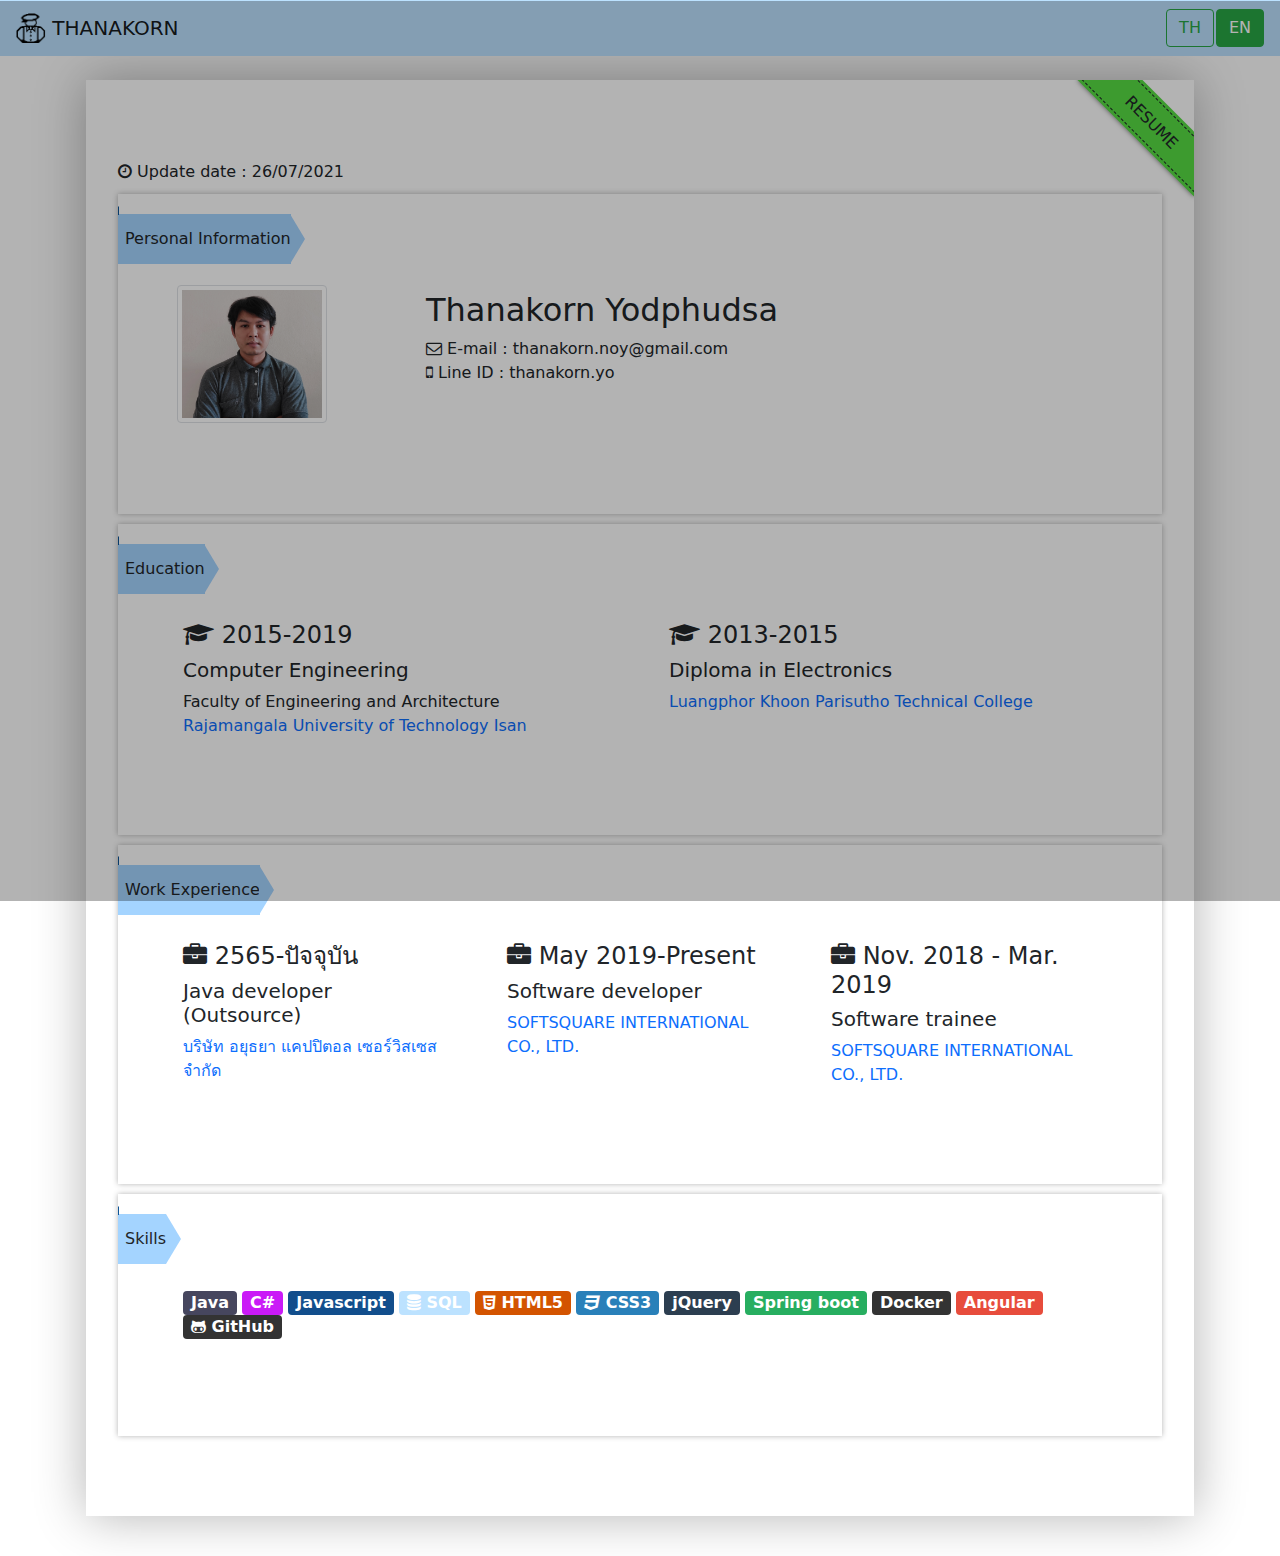
==== commit d00e2d2f: "Update index.html" ====
--- a/index.html
+++ b/index.html
@@ -109,7 +109,17 @@
                         <div class="col">
                             <div class="card card-none-border" style="width: 100%;">
                                 <div class="card-body">
-                                    <h4 class="card-title"><i class="fa fa-briefcase" aria-hidden="true"></i> <span lang-code="LB0020">2562-ปัจจุบัน</span></h4>
+                                    <h4 class="card-title"><i class="fa fa-briefcase" aria-hidden="true"></i> <span lang-code="LB0025">2565-ปัจจุบัน</span></h4>
+                                    <h5 class="card-title"><span lang-code="LB0026">Java developer (Outsource)</span></h5>
+                                    <a href="https://www.krungsri.com/th/about-krungsri/about-us/subsidiaries/capital-services" target="_blank" title="www.krungsri.com"><p class="card-text"><span lang-code="LB0027">บริษัท อยุธยา แคปปิตอล เซอร์วิสเซส จำกัด</span></p></a>                                    
+                                </div>
+                            </div>
+                        </div>
+                        
+                        <div class="col">
+                            <div class="card card-none-border" style="width: 100%;">
+                                <div class="card-body">
+                                    <h4 class="card-title"><i class="fa fa-briefcase" aria-hidden="true"></i> <span lang-code="LB0020">2562-2565</span></h4>
                                     <h5 class="card-title"><span lang-code="LB0022">Software developer</span></h5>
                                     <a href="http://www.softsquaregroup.com/" target="_blank" title="www.softsquaregroup.com"><p class="card-text"><span lang-code="LB0021">บริษัท ซอฟต์สแควร์ อินเตอร์เนชั่นแนล
                                             จำกัด</span></p></a>
@@ -172,4 +182,4 @@
     <script type="text/javascript" src="app.js"></script>
 </body>
 
-</html>+</html>
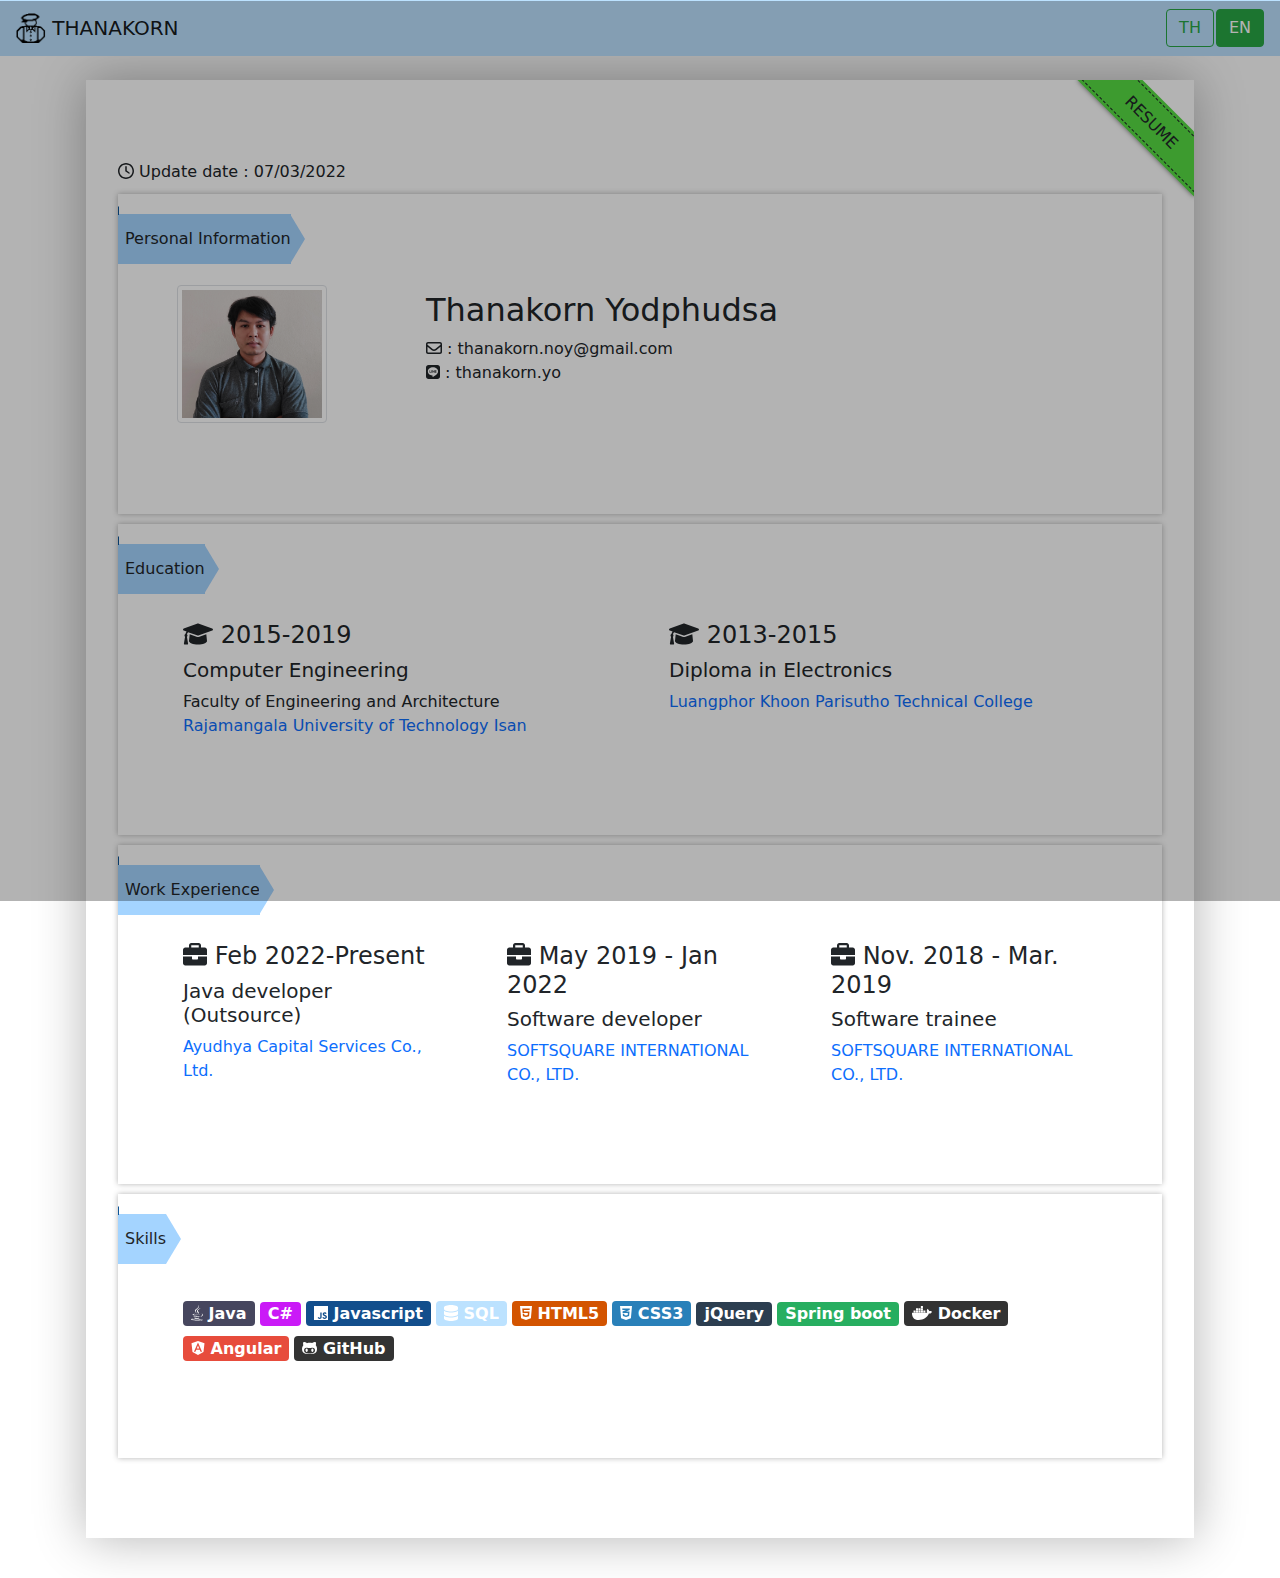
==== commit 44a9584a: "update" ====
--- a/index.html
+++ b/index.html
@@ -11,8 +11,9 @@
     <title>NOYSS</title>
     <link rel="shortcut icon" href="favicon.png">
     <link href="assets/styles/bootstrap-5.0.0-alpha1/bootstrap.min.css" rel="stylesheet" type="text/css" />
-    <link rel="stylesheet" href="assets/fonts/lineicons/line-icons.css">
-    <link rel="stylesheet" href="assets/fonts/font-awesome/css/font-awesome.css">
+    <!-- <link rel="stylesheet" href="assets/fonts/lineicons/line-icons.css"> -->
+    <!-- <link rel="stylesheet" href="assets/fonts/font-awesome/css/font-awesome.css"> -->
+    <link rel="stylesheet" href="assets/fonts/fontawesome-free-6.0.0-web/css/all.min.css">
     <link href="assets/styles/main.css" rel="stylesheet" type="text/css" />
 </head>
 
@@ -42,7 +43,7 @@
                 <span class="ribbon-right" lang-code="LB0010">RESUME</span>
             </div>
 
-            <div><i class="fa fa-clock-o" aria-hidden="true"></i> <span lang-code="LB0000">update date : 26/07/2021</span></div>
+            <div><i class="fa-regular fa-clock" aria-hidden="true"></i> <span lang-code="LB0000">update date : 26/07/2021</span></div>
 
             <div class="paper-in ribbon">
                 <span class="ribbon3" lang-code="LB0004">ประวัติส่วนตัว</span>
@@ -60,8 +61,8 @@
                             <div class="card card-none-border" style="width: 100%;">                               
                                 <div class="card-body" >
                                     <h2 class="card-title"><span lang-code="LB0001">ธนากร ยอดพุดซา</span></h2>
-                                    <p class="card-text"><i class="fa fa-envelope-o" aria-hidden="true"></i> <span lang-code="">E-mail : thanakorn.noy@gmail.com</span></p>
-                                    <p class="card-text"><i class="fa fa-mobile" aria-hidden="true"></i> <span lang-code="">Line ID : thanakorn.yo</span></p>                    
+                                    <p class="card-text"><i class="fa-regular fa-envelope" aria-hidden="true"></i> <span lang-code=""> : thanakorn.noy@gmail.com</span></p>
+                                    <p class="card-text"><i class="fa-brands fa-line" aria-hidden="true"></i> <span lang-code=""> : thanakorn.yo</span></p>                    
                                 </div>
                             </div>
                         </div>
@@ -149,17 +150,17 @@
                     <div class="card card-none-border" style="width: 100%;">
                         <div class="card-body">
 
-                            <span class="badge " style="background: #46465e;font-size: 1em;">Java</span>
+                            <span class="badge " style="background: #46465e;font-size: 1em;"><i class="fa-brands fa-java" aria-hidden="true"></i> Java</span>
                             <span class="badge " style="background: #ca1af7;font-size: 1em;">C#</span>                         
-                            <span class="badge " style="background: #124e8c;font-size: 1em;">Javascript</span>
-                            <span class="badge " style="background: #bce2ff;font-size: 1em;"><i class="fa fa-database" aria-hidden="true"></i> SQL</span>
-                            <span class="badge " style="background: #d35400;font-size: 1em;"><i class="fa fa-html5" aria-hidden="true"></i> HTML5</span>
-                            <span class="badge " style="background: #2980b9;font-size: 1em;"><i class="fa fa-css3" aria-hidden="true"></i> CSS3</span>
+                            <span class="badge " style="background: #124e8c;font-size: 1em;"><i class="fa-brands fa-js" aria-hidden="true"></i> Javascript</span>
+                            <span class="badge " style="background: #bce2ff;font-size: 1em;"><i class="fa-solid fa-database"></i> SQL</span>
+                            <span class="badge " style="background: #d35400;font-size: 1em;"><i class="fa-brands fa-html5" aria-hidden="true"></i> HTML5</span>
+                            <span class="badge " style="background: #2980b9;font-size: 1em;"><i class="fa-brands fa-css3-alt" aria-hidden="true"></i> CSS3</span>
                             <a href="https://jquery.com/" target="_blank" title="https://jquery.com/"><span class="badge " style="background: #2c3e50;font-size: 1em;">jQuery</span></a>
                             <a href="https://spring.io/" target="_blank" title="https://spring.io/"><span class="badge " style="background: #27ae60;font-size: 1em;">Spring boot</span></a>
-                            <a href="https://www.docker.com/" target="_blank" title="https://www.docker.com/"><span class="badge " style="background: #333333;font-size: 1em;">Docker</span></a>
-                            <a href="https://angular.io/" target="_blank" title="https://angular.io/"><span class="badge " style="background: #E74C3C;font-size: 1em;">Angular</span></a>  
-                            <a href="https://github.com/NOYSS" target="_blank" title="GitHub"><span class="badge " style="background: #333333;font-size: 1em;"><i class="fa fa-github-alt" aria-hidden="true"></i> GitHub</span></a>
+                            <a href="https://www.docker.com/" target="_blank" title="https://www.docker.com/"><span class="badge " style="background: #333333;font-size: 1em;"><i class="fa-brands fa-docker"></i> Docker</span></a>
+                            <a href="https://angular.io/" target="_blank" title="https://angular.io/"><span class="badge " style="background: #E74C3C;font-size: 1em;"><i class="fa-brands fa-angular"></i> Angular</span></a>  
+                            <a href="https://github.com/NOYSS" target="_blank" title="GitHub"><span class="badge " style="background: #333333;font-size: 1em;"><i class="fa-brands fa-github-alt" aria-hidden="true"></i> GitHub</span></a>
 
                         </div>
                     </div>
@@ -179,6 +180,7 @@
     <script type="text/javascript" src="assets/Scripts/jquery-3.3.0.min.js"></script>
     <script type="text/javascript" src="assets/Scripts/jquery-ui.js"></script>
     <script type="text/javascript" src="assets/Scripts/bootstrap-5.0.0-alpha1/bootstrap.min.js"></script>
+    <script type="text/javascript" src="assets/fonts/fontawesome-free-6.0.0-web/js/all.min.js"></script>
     <script type="text/javascript" src="app.js"></script>
 </body>
 
--- a/assets/fonts/fontawesome-free-6.0.0-web/css/all.min.css
+++ b/assets/fonts/fontawesome-free-6.0.0-web/css/all.min.css
@@ -0,0 +1,6 @@
+/*!
+ * Font Awesome Free 6.0.0 by @fontawesome - https://fontawesome.com
+ * License - https://fontawesome.com/license/free (Icons: CC BY 4.0, Fonts: SIL OFL 1.1, Code: MIT License)
+ * Copyright 2022 Fonticons, Inc.
+ */
+.fa{font-family:var(--fa-style-family,"Font Awesome 6 Free");font-weight:var(--fa-style,900)}.fa,.fa-brands,.fa-duotone,.fa-light,.fa-regular,.fa-solid,.fa-thin,.fab,.fad,.fal,.far,.fas,.fat{-moz-osx-font-smoothing:grayscale;-webkit-font-smoothing:antialiased;display:var(--fa-display,inline-block);font-style:normal;font-variant:normal;line-height:1;text-rendering:auto}.fa-1x{font-size:1em}.fa-2x{font-size:2em}.fa-3x{font-size:3em}.fa-4x{font-size:4em}.fa-5x{font-size:5em}.fa-6x{font-size:6em}.fa-7x{font-size:7em}.fa-8x{font-size:8em}.fa-9x{font-size:9em}.fa-10x{font-size:10em}.fa-2xs{font-size:.625em;line-height:.1em;vertical-align:.225em}.fa-xs{font-size:.75em;line-height:.08333em;vertical-align:.125em}.fa-sm{font-size:.875em;line-height:.07143em;vertical-align:.05357em}.fa-lg{font-size:1.25em;line-height:.05em;vertical-align:-.075em}.fa-xl{font-size:1.5em;line-height:.04167em;vertical-align:-.125em}.fa-2xl{font-size:2em;line-height:.03125em;vertical-align:-.1875em}.fa-fw{text-align:center;width:1.25em}.fa-ul{list-style-type:none;margin-left:var(--fa-li-margin,2.5em);padding-left:0}.fa-ul>li{position:relative}.fa-li{left:calc(var(--fa-li-width, 2em)*-1);position:absolute;text-align:center;width:var(--fa-li-width,2em);line-height:inherit}.fa-border{border-radius:var(--fa-border-radius,.1em);border:var(--fa-border-width,.08em) var(--fa-border-style,solid) var(--fa-border-color,#eee);padding:var(--fa-border-padding,.2em .25em .15em)}.fa-pull-left{float:left;margin-right:var(--fa-pull-margin,.3em)}.fa-pull-right{float:right;margin-left:var(--fa-pull-margin,.3em)}.fa-beat{-webkit-animation-name:fa-beat;animation-name:fa-beat;-webkit-animation-delay:var(--fa-animation-delay,0);animation-delay:var(--fa-animation-delay,0);-webkit-animation-direction:var(--fa-animation-direction,normal);animation-direction:var(--fa-animation-direction,normal);-webkit-animation-duration:var(--fa-animation-duration,1s);animation-duration:var(--fa-animation-duration,1s);-webkit-animation-iteration-count:var(--fa-animation-iteration-count,infinite);animation-iteration-count:var(--fa-animation-iteration-count,infinite);-webkit-animation-timing-function:var(--fa-animation-timing,ease-in-out);animation-timing-function:var(--fa-animation-timing,ease-in-out)}.fa-bounce{-webkit-animation-name:fa-bounce;animation-name:fa-bounce;-webkit-animation-delay:var(--fa-animation-delay,0);animation-delay:var(--fa-animation-delay,0);-webkit-animation-direction:var(--fa-animation-direction,normal);animation-direction:var(--fa-animation-direction,normal);-webkit-animation-duration:var(--fa-animation-duration,1s);animation-duration:var(--fa-animation-duration,1s);-webkit-animation-iteration-count:var(--fa-animation-iteration-count,infinite);animation-iteration-count:var(--fa-animation-iteration-count,infinite);-webkit-animation-timing-function:var(--fa-animation-timing,cubic-bezier(.28,.84,.42,1));animation-timing-function:var(--fa-animation-timing,cubic-bezier(.28,.84,.42,1))}.fa-fade{-webkit-animation-name:fa-fade;animation-name:fa-fade;-webkit-animation-iteration-count:var(--fa-animation-iteration-count,infinite);animation-iteration-count:var(--fa-animation-iteration-count,infinite);-webkit-animation-timing-function:var(--fa-animation-timing,cubic-bezier(.4,0,.6,1));animation-timing-function:var(--fa-animation-timing,cubic-bezier(.4,0,.6,1))}.fa-beat-fade,.fa-fade{-webkit-animation-delay:var(--fa-animation-delay,0);animation-delay:var(--fa-animation-delay,0);-webkit-animation-direction:var(--fa-animation-direction,normal);animation-direction:var(--fa-animation-direction,normal);-webkit-animation-duration:var(--fa-animation-duration,1s);animation-duration:var(--fa-animation-duration,1s)}.fa-beat-fade{-webkit-animation-name:fa-beat-fade;animation-name:fa-beat-fade;-webkit-animation-iteration-count:var(--fa-animation-iteration-count,infinite);animation-iteration-count:var(--fa-animation-iteration-count,infinite);-webkit-animation-timing-function:var(--fa-animation-timing,cubic-bezier(.4,0,.6,1));animation-timing-function:var(--fa-animation-timing,cubic-bezier(.4,0,.6,1))}.fa-flip{-webkit-animation-name:fa-flip;animation-name:fa-flip;-webkit-animation-delay:var(--fa-animation-delay,0);animation-delay:var(--fa-animation-delay,0);-webkit-animation-direction:var(--fa-animation-direction,normal);animation-direction:var(--fa-animation-direction,normal);-webkit-animation-duration:var(--fa-animation-duration,1s);animation-duration:var(--fa-animation-duration,1s);-webkit-animation-iteration-count:var(--fa-animation-iteration-count,infinite);animation-iteration-count:var(--fa-animation-iteration-count,infinite);-webkit-animation-timing-function:var(--fa-animation-timing,ease-in-out);animation-timing-function:var(--fa-animation-timing,ease-in-out)}.fa-shake{-webkit-animation-name:fa-shake;animation-name:fa-shake;-webkit-animation-duration:var(--fa-animation-duration,1s);animation-duration:var(--fa-animation-duration,1s);-webkit-animation-iteration-count:var(--fa-animation-iteration-count,infinite);animation-iteration-count:var(--fa-animation-iteration-count,infinite);-webkit-animation-timing-function:var(--fa-animation-timing,linear);animation-timing-function:var(--fa-animation-timing,linear)}.fa-shake,.fa-spin{-webkit-animation-delay:var(--fa-animation-delay,0);animation-delay:var(--fa-animation-delay,0);-webkit-animation-direction:var(--fa-animation-direction,normal);animation-direction:var(--fa-animation-direction,normal)}.fa-spin{-webkit-animation-name:fa-spin;animation-name:fa-spin;-webkit-animation-duration:var(--fa-animation-duration,2s);animation-duration:var(--fa-animation-duration,2s);-webkit-animation-iteration-count:var(--fa-animation-iteration-count,infinite);animation-iteration-count:var(--fa-animation-iteration-count,infinite);-webkit-animation-timing-function:var(--fa-animation-timing,linear);animation-timing-function:var(--fa-animation-timing,linear)}.fa-spin-reverse{--fa-animation-direction:reverse}.fa-pulse,.fa-spin-pulse{-webkit-animation-name:fa-spin;animation-name:fa-spin;-webkit-animation-direction:var(--fa-animation-direction,normal);animation-direction:var(--fa-animation-direction,normal);-webkit-animation-duration:var(--fa-animation-duration,1s);animation-duration:var(--fa-animation-duration,1s);-webkit-animation-iteration-count:var(--fa-animation-iteration-count,infinite);animation-iteration-count:var(--fa-animation-iteration-count,infinite);-webkit-animation-timing-function:var(--fa-animation-timing,steps(8));animation-timing-function:var(--fa-animation-timing,steps(8))}@media (prefers-reduced-motion:reduce){.fa-beat,.fa-beat-fade,.fa-bounce,.fa-fade,.fa-flip,.fa-pulse,.fa-shake,.fa-spin,.fa-spin-pulse{-webkit-animation-delay:-1ms;animation-delay:-1ms;-webkit-animation-duration:1ms;animation-duration:1ms;-webkit-animation-iteration-count:1;animation-iteration-count:1;transition-delay:0s;transition-duration:0s}}@-webkit-keyframes fa-beat{0%,90%{-webkit-transform:scale(1);transform:scale(1)}45%{-webkit-transform:scale(var(--fa-beat-scale,1.25));transform:scale(var(--fa-beat-scale,1.25))}}@keyframes fa-beat{0%,90%{-webkit-transform:scale(1);transform:scale(1)}45%{-webkit-transform:scale(var(--fa-beat-scale,1.25));transform:scale(var(--fa-beat-scale,1.25))}}@-webkit-keyframes fa-bounce{0%{-webkit-transform:scale(1) translateY(0);transform:scale(1) translateY(0)}10%{-webkit-transform:scale(var(--fa-bounce-start-scale-x,1.1),var(--fa-bounce-start-scale-y,.9)) translateY(0);transform:scale(var(--fa-bounce-start-scale-x,1.1),var(--fa-bounce-start-scale-y,.9)) translateY(0)}30%{-webkit-transform:scale(var(--fa-bounce-jump-scale-x,.9),var(--fa-bounce-jump-scale-y,1.1)) translateY(var(--fa-bounce-height,-.5em));transform:scale(var(--fa-bounce-jump-scale-x,.9),var(--fa-bounce-jump-scale-y,1.1)) translateY(var(--fa-bounce-height,-.5em))}50%{-webkit-transform:scale(var(--fa-bounce-land-scale-x,1.05),var(--fa-bounce-land-scale-y,.95)) translateY(0);transform:scale(var(--fa-bounce-land-scale-x,1.05),var(--fa-bounce-land-scale-y,.95)) translateY(0)}57%{-webkit-transform:scale(1) translateY(var(--fa-bounce-rebound,-.125em));transform:scale(1) translateY(var(--fa-bounce-rebound,-.125em))}64%{-webkit-transform:scale(1) translateY(0);transform:scale(1) translateY(0)}to{-webkit-transform:scale(1) translateY(0);transform:scale(1) translateY(0)}}@keyframes fa-bounce{0%{-webkit-transform:scale(1) translateY(0);transform:scale(1) translateY(0)}10%{-webkit-transform:scale(var(--fa-bounce-start-scale-x,1.1),var(--fa-bounce-start-scale-y,.9)) translateY(0);transform:scale(var(--fa-bounce-start-scale-x,1.1),var(--fa-bounce-start-scale-y,.9)) translateY(0)}30%{-webkit-transform:scale(var(--fa-bounce-jump-scale-x,.9),var(--fa-bounce-jump-scale-y,1.1)) translateY(var(--fa-bounce-height,-.5em));transform:scale(var(--fa-bounce-jump-scale-x,.9),var(--fa-bounce-jump-scale-y,1.1)) translateY(var(--fa-bounce-height,-.5em))}50%{-webkit-transform:scale(var(--fa-bounce-land-scale-x,1.05),var(--fa-bounce-land-scale-y,.95)) translateY(0);transform:scale(var(--fa-bounce-land-scale-x,1.05),var(--fa-bounce-land-scale-y,.95)) translateY(0)}57%{-webkit-transform:scale(1) translateY(var(--fa-bounce-rebound,-.125em));transform:scale(1) translateY(var(--fa-bounce-rebound,-.125em))}64%{-webkit-transform:scale(1) translateY(0);transform:scale(1) translateY(0)}to{-webkit-transform:scale(1) translateY(0);transform:scale(1) translateY(0)}}@-webkit-keyframes fa-fade{50%{opacity:var(--fa-fade-opacity,.4)}}@keyframes fa-fade{50%{opacity:var(--fa-fade-opacity,.4)}}@-webkit-keyframes fa-beat-fade{0%,to{opacity:var(--fa-beat-fade-opacity,.4);-webkit-transform:scale(1);transform:scale(1)}50%{opacity:1;-webkit-transform:scale(var(--fa-beat-fade-scale,1.125));transform:scale(var(--fa-beat-fade-scale,1.125))}}@keyframes fa-beat-fade{0%,to{opacity:var(--fa-beat-fade-opacity,.4);-webkit-transform:scale(1);transform:scale(1)}50%{opacity:1;-webkit-transform:scale(var(--fa-beat-fade-scale,1.125));transform:scale(var(--fa-beat-fade-scale,1.125))}}@-webkit-keyframes fa-flip{50%{-webkit-transform:rotate3d(var(--fa-flip-x,0),var(--fa-flip-y,1),var(--fa-flip-z,0),var(--fa-flip-angle,-180deg));transform:rotate3d(var(--fa-flip-x,0),var(--fa-flip-y,1),var(--fa-flip-z,0),var(--fa-flip-angle,-180deg))}}@keyframes fa-flip{50%{-webkit-transform:rotate3d(var(--fa-flip-x,0),var(--fa-flip-y,1),var(--fa-flip-z,0),var(--fa-flip-angle,-180deg));transform:rotate3d(var(--fa-flip-x,0),var(--fa-flip-y,1),var(--fa-flip-z,0),var(--fa-flip-angle,-180deg))}}@-webkit-keyframes fa-shake{0%{-webkit-transform:rotate(-15deg);transform:rotate(-15deg)}4%{-webkit-transform:rotate(15deg);transform:rotate(15deg)}8%,24%{-webkit-transform:rotate(-18deg);transform:rotate(-18deg)}12%,28%{-webkit-transform:rotate(18deg);transform:rotate(18deg)}16%{-webkit-transform:rotate(-22deg);transform:rotate(-22deg)}20%{-webkit-transform:rotate(22deg);transform:rotate(22deg)}32%{-webkit-transform:rotate(-12deg);transform:rotate(-12deg)}36%{-webkit-transform:rotate(12deg);transform:rotate(12deg)}40%,to{-webkit-transform:rotate(0deg);transform:rotate(0deg)}}@keyframes fa-shake{0%{-webkit-transform:rotate(-15deg);transform:rotate(-15deg)}4%{-webkit-transform:rotate(15deg);transform:rotate(15deg)}8%,24%{-webkit-transform:rotate(-18deg);transform:rotate(-18deg)}12%,28%{-webkit-transform:rotate(18deg);transform:rotate(18deg)}16%{-webkit-transform:rotate(-22deg);transform:rotate(-22deg)}20%{-webkit-transform:rotate(22deg);transform:rotate(22deg)}32%{-webkit-transform:rotate(-12deg);transform:rotate(-12deg)}36%{-webkit-transform:rotate(12deg);transform:rotate(12deg)}40%,to{-webkit-transform:rotate(0deg);transform:rotate(0deg)}}@-webkit-keyframes fa-spin{0%{-webkit-transform:rotate(0deg);transform:rotate(0deg)}to{-webkit-transform:rotate(1turn);transform:rotate(1turn)}}@keyframes fa-spin{0%{-webkit-transform:rotate(0deg);transform:rotate(0deg)}to{-webkit-transform:rotate(1turn);transform:rotate(1turn)}}.fa-rotate-90{-webkit-transform:rotate(90deg);transform:rotate(90deg)}.fa-rotate-180{-webkit-transform:rotate(180deg);transform:rotate(180deg)}.fa-rotate-270{-webkit-transform:rotate(270deg);transform:rotate(270deg)}.fa-flip-horizontal{-webkit-transform:scaleX(-1);transform:scaleX(-1)}.fa-flip-vertical{-webkit-transform:scaleY(-1);transform:scaleY(-1)}.fa-flip-both,.fa-flip-horizontal.fa-flip-vertical{-webkit-transform:scale(-1);transform:scale(-1)}.fa-rotate-by{-webkit-transform:rotate(var(--fa-rotate-angle,none));transform:rotate(var(--fa-rotate-angle,none))}.fa-stack{display:inline-block;height:2em;line-height:2em;position:relative;vertical-align:middle;width:2.5em}.fa-stack-1x,.fa-stack-2x{left:0;position:absolute;text-align:center;width:100%;z-index:var(--fa-stack-z-index,auto)}.fa-stack-1x{line-height:inherit}.fa-stack-2x{font-size:2em}.fa-inverse{color:var(--fa-inverse,#fff)}.fa-0:before{content:"\30"}.fa-1:before{content:"\31"}.fa-2:before{content:"\32"}.fa-3:before{content:"\33"}.fa-4:before{content:"\34"}.fa-5:before{content:"\35"}.fa-6:before{content:"\36"}.fa-7:before{content:"\37"}.fa-8:before{content:"\38"}.fa-9:before{content:"\39"}.fa-a:before{content:"\41"}.fa-address-book:before,.fa-contact-book:before{content:"\f2b9"}.fa-address-card:before,.fa-contact-card:before,.fa-vcard:before{content:"\f2bb"}.fa-align-center:before{content:"\f037"}.fa-align-justify:before{content:"\f039"}.fa-align-left:before{content:"\f036"}.fa-align-right:before{content:"\f038"}.fa-anchor:before{content:"\f13d"}.fa-angle-down:before{content:"\f107"}.fa-angle-left:before{content:"\f104"}.fa-angle-right:before{content:"\f105"}.fa-angle-up:before{content:"\f106"}.fa-angle-double-down:before,.fa-angles-down:before{content:"\f103"}.fa-angle-double-left:before,.fa-angles-left:before{content:"\f100"}.fa-angle-double-right:before,.fa-angles-right:before{content:"\f101"}.fa-angle-double-up:before,.fa-angles-up:before{content:"\f102"}.fa-ankh:before{content:"\f644"}.fa-apple-alt:before,.fa-apple-whole:before{content:"\f5d1"}.fa-archway:before{content:"\f557"}.fa-arrow-down:before{content:"\f063"}.fa-arrow-down-1-9:before,.fa-sort-numeric-asc:before,.fa-sort-numeric-down:before{content:"\f162"}.fa-arrow-down-9-1:before,.fa-sort-numeric-desc:before,.fa-sort-numeric-down-alt:before{content:"\f886"}.fa-arrow-down-a-z:before,.fa-sort-alpha-asc:before,.fa-sort-alpha-down:before{content:"\f15d"}.fa-arrow-down-long:before,.fa-long-arrow-down:before{content:"\f175"}.fa-arrow-down-short-wide:before,.fa-sort-amount-desc:before,.fa-sort-amount-down-alt:before{content:"\f884"}.fa-arrow-down-wide-short:before,.fa-sort-amount-asc:before,.fa-sort-amount-down:before{content:"\f160"}.fa-arrow-down-z-a:before,.fa-sort-alpha-desc:before,.fa-sort-alpha-down-alt:before{content:"\f881"}.fa-arrow-left:before{content:"\f060"}.fa-arrow-left-long:before,.fa-long-arrow-left:before{content:"\f177"}.fa-arrow-pointer:before,.fa-mouse-pointer:before{content:"\f245"}.fa-arrow-right:before{content:"\f061"}.fa-arrow-right-arrow-left:before,.fa-exchange:before{content:"\f0ec"}.fa-arrow-right-from-bracket:before,.fa-sign-out:before{content:"\f08b"}.fa-arrow-right-long:before,.fa-long-arrow-right:before{content:"\f178"}.fa-arrow-right-to-bracket:before,.fa-sign-in:before{content:"\f090"}.fa-arrow-left-rotate:before,.fa-arrow-rotate-back:before,.fa-arrow-rotate-backward:before,.fa-arrow-rotate-left:before,.fa-undo:before{content:"\f0e2"}.fa-arrow-right-rotate:before,.fa-arrow-rotate-forward:before,.fa-arrow-rotate-right:before,.fa-redo:before{content:"\f01e"}.fa-arrow-trend-down:before{content:"\e097"}.fa-arrow-trend-up:before{content:"\e098"}.fa-arrow-turn-down:before,.fa-level-down:before{content:"\f149"}.fa-arrow-turn-up:before,.fa-level-up:before{content:"\f148"}.fa-arrow-up:before{content:"\f062"}.fa-arrow-up-1-9:before,.fa-sort-numeric-up:before{content:"\f163"}.fa-arrow-up-9-1:before,.fa-sort-numeric-up-alt:before{content:"\f887"}.fa-arrow-up-a-z:before,.fa-sort-alpha-up:before{content:"\f15e"}.fa-arrow-up-from-bracket:before{content:"\e09a"}.fa-arrow-up-long:before,.fa-long-arrow-up:before{content:"\f176"}.fa-arrow-up-right-from-square:before,.fa-external-link:before{content:"\f08e"}.fa-arrow-up-short-wide:before,.fa-sort-amount-up-alt:before{content:"\f885"}.fa-arrow-up-wide-short:before,.fa-sort-amount-up:before{content:"\f161"}.fa-arrow-up-z-a:before,.fa-sort-alpha-up-alt:before{content:"\f882"}.fa-arrows-h:before,.fa-arrows-left-right:before{content:"\f07e"}.fa-arrows-rotate:before,.fa-refresh:before,.fa-sync:before{content:"\f021"}.fa-arrows-up-down:before,.fa-arrows-v:before{content:"\f07d"}.fa-arrows-up-down-left-right:before,.fa-arrows:before{content:"\f047"}.fa-asterisk:before{content:"\2a"}.fa-at:before{content:"\40"}.fa-atom:before{content:"\f5d2"}.fa-audio-description:before{content:"\f29e"}.fa-austral-sign:before{content:"\e0a9"}.fa-award:before{content:"\f559"}.fa-b:before{content:"\42"}.fa-baby:before{content:"\f77c"}.fa-baby-carriage:before,.fa-carriage-baby:before{content:"\f77d"}.fa-backward:before{content:"\f04a"}.fa-backward-fast:before,.fa-fast-backward:before{content:"\f049"}.fa-backward-step:before,.fa-step-backward:before{content:"\f048"}.fa-bacon:before{content:"\f7e5"}.fa-bacteria:before{content:"\e059"}.fa-bacterium:before{content:"\e05a"}.fa-bag-shopping:before,.fa-shopping-bag:before{content:"\f290"}.fa-bahai:before{content:"\f666"}.fa-baht-sign:before{content:"\e0ac"}.fa-ban:before,.fa-cancel:before{content:"\f05e"}.fa-ban-smoking:before,.fa-smoking-ban:before{content:"\f54d"}.fa-band-aid:before,.fa-bandage:before{content:"\f462"}.fa-barcode:before{content:"\f02a"}.fa-bars:before,.fa-navicon:before{content:"\f0c9"}.fa-bars-progress:before,.fa-tasks-alt:before{content:"\f828"}.fa-bars-staggered:before,.fa-reorder:before,.fa-stream:before{content:"\f550"}.fa-baseball-ball:before,.fa-baseball:before{content:"\f433"}.fa-baseball-bat-ball:before{content:"\f432"}.fa-basket-shopping:before,.fa-shopping-basket:before{content:"\f291"}.fa-basketball-ball:before,.fa-basketball:before{content:"\f434"}.fa-bath:before,.fa-bathtub:before{content:"\f2cd"}.fa-battery-0:before,.fa-battery-empty:before{content:"\f244"}.fa-battery-5:before,.fa-battery-full:before,.fa-battery:before{content:"\f240"}.fa-battery-3:before,.fa-battery-half:before{content:"\f242"}.fa-battery-2:before,.fa-battery-quarter:before{content:"\f243"}.fa-battery-4:before,.fa-battery-three-quarters:before{content:"\f241"}.fa-bed:before{content:"\f236"}.fa-bed-pulse:before,.fa-procedures:before{content:"\f487"}.fa-beer-mug-empty:before,.fa-beer:before{content:"\f0fc"}.fa-bell:before{content:"\f0f3"}.fa-bell-concierge:before,.fa-concierge-bell:before{content:"\f562"}.fa-bell-slash:before{content:"\f1f6"}.fa-bezier-curve:before{content:"\f55b"}.fa-bicycle:before{content:"\f206"}.fa-binoculars:before{content:"\f1e5"}.fa-biohazard:before{content:"\f780"}.fa-bitcoin-sign:before{content:"\e0b4"}.fa-blender:before{content:"\f517"}.fa-blender-phone:before{content:"\f6b6"}.fa-blog:before{content:"\f781"}.fa-bold:before{content:"\f032"}.fa-bolt:before,.fa-zap:before{content:"\f0e7"}.fa-bolt-lightning:before{content:"\e0b7"}.fa-bomb:before{content:"\f1e2"}.fa-bone:before{content:"\f5d7"}.fa-bong:before{content:"\f55c"}.fa-book:before{content:"\f02d"}.fa-atlas:before,.fa-book-atlas:before{content:"\f558"}.fa-bible:before,.fa-book-bible:before{content:"\f647"}.fa-book-journal-whills:before,.fa-journal-whills:before{content:"\f66a"}.fa-book-medical:before{content:"\f7e6"}.fa-book-open:before{content:"\f518"}.fa-book-open-reader:before,.fa-book-reader:before{content:"\f5da"}.fa-book-quran:before,.fa-quran:before{content:"\f687"}.fa-book-dead:before,.fa-book-skull:before{content:"\f6b7"}.fa-bookmark:before{content:"\f02e"}.fa-border-all:before{content:"\f84c"}.fa-border-none:before{content:"\f850"}.fa-border-style:before,.fa-border-top-left:before{content:"\f853"}.fa-bowling-ball:before{content:"\f436"}.fa-box:before{content:"\f466"}.fa-archive:before,.fa-box-archive:before{content:"\f187"}.fa-box-open:before{content:"\f49e"}.fa-box-tissue:before{content:"\e05b"}.fa-boxes-alt:before,.fa-boxes-stacked:before,.fa-boxes:before{content:"\f468"}.fa-braille:before{content:"\f2a1"}.fa-brain:before{content:"\f5dc"}.fa-brazilian-real-sign:before{content:"\e46c"}.fa-bread-slice:before{content:"\f7ec"}.fa-briefcase:before{content:"\f0b1"}.fa-briefcase-medical:before{content:"\f469"}.fa-broom:before{content:"\f51a"}.fa-broom-ball:before,.fa-quidditch-broom-ball:before,.fa-quidditch:before{content:"\f458"}.fa-brush:before{content:"\f55d"}.fa-bug:before{content:"\f188"}.fa-bug-slash:before{content:"\e490"}.fa-building:before{content:"\f1ad"}.fa-bank:before,.fa-building-columns:before,.fa-institution:before,.fa-museum:before,.fa-university:before{content:"\f19c"}.fa-bullhorn:before{content:"\f0a1"}.fa-bullseye:before{content:"\f140"}.fa-burger:before,.fa-hamburger:before{content:"\f805"}.fa-bus:before{content:"\f207"}.fa-bus-alt:before,.fa-bus-simple:before{content:"\f55e"}.fa-briefcase-clock:before,.fa-business-time:before{content:"\f64a"}.fa-c:before{content:"\43"}.fa-birthday-cake:before,.fa-cake-candles:before,.fa-cake:before{content:"\f1fd"}.fa-calculator:before{content:"\f1ec"}.fa-calendar:before{content:"\f133"}.fa-calendar-check:before{content:"\f274"}.fa-calendar-day:before{content:"\f783"}.fa-calendar-alt:before,.fa-calendar-days:before{content:"\f073"}.fa-calendar-minus:before{content:"\f272"}.fa-calendar-plus:before{content:"\f271"}.fa-calendar-week:before{content:"\f784"}.fa-calendar-times:before,.fa-calendar-xmark:before{content:"\f273"}.fa-camera-alt:before,.fa-camera:before{content:"\f030"}.fa-camera-retro:before{content:"\f083"}.fa-camera-rotate:before{content:"\e0d8"}.fa-campground:before{content:"\f6bb"}.fa-candy-cane:before{content:"\f786"}.fa-cannabis:before{content:"\f55f"}.fa-capsules:before{content:"\f46b"}.fa-automobile:before,.fa-car:before{content:"\f1b9"}.fa-battery-car:before,.fa-car-battery:before{content:"\f5df"}.fa-car-crash:before{content:"\f5e1"}.fa-car-alt:before,.fa-car-rear:before{content:"\f5de"}.fa-car-side:before{content:"\f5e4"}.fa-caravan:before{content:"\f8ff"}.fa-caret-down:before{content:"\f0d7"}.fa-caret-left:before{content:"\f0d9"}.fa-caret-right:before{content:"\f0da"}.fa-caret-up:before{content:"\f0d8"}.fa-carrot:before{content:"\f787"}.fa-cart-arrow-down:before{content:"\f218"}.fa-cart-flatbed:before,.fa-dolly-flatbed:before{content:"\f474"}.fa-cart-flatbed-suitcase:before,.fa-luggage-cart:before{content:"\f59d"}.fa-cart-plus:before{content:"\f217"}.fa-cart-shopping:before,.fa-shopping-cart:before{content:"\f07a"}.fa-cash-register:before{content:"\f788"}.fa-cat:before{content:"\f6be"}.fa-cedi-sign:before{content:"\e0df"}.fa-cent-sign:before{content:"\e3f5"}.fa-certificate:before{content:"\f0a3"}.fa-chair:before{content:"\f6c0"}.fa-blackboard:before,.fa-chalkboard:before{content:"\f51b"}.fa-chalkboard-teacher:before,.fa-chalkboard-user:before{content:"\f51c"}.fa-champagne-glasses:before,.fa-glass-cheers:before{content:"\f79f"}.fa-charging-station:before{content:"\f5e7"}.fa-area-chart:before,.fa-chart-area:before{content:"\f1fe"}.fa-bar-chart:before,.fa-chart-bar:before{content:"\f080"}.fa-chart-column:before{content:"\e0e3"}.fa-chart-gantt:before{content:"\e0e4"}.fa-chart-line:before,.fa-line-chart:before{content:"\f201"}.fa-chart-pie:before,.fa-pie-chart:before{content:"\f200"}.fa-check:before{content:"\f00c"}.fa-check-double:before{content:"\f560"}.fa-check-to-slot:before,.fa-vote-yea:before{content:"\f772"}.fa-cheese:before{content:"\f7ef"}.fa-chess:before{content:"\f439"}.fa-chess-bishop:before{content:"\f43a"}.fa-chess-board:before{content:"\f43c"}.fa-chess-king:before{content:"\f43f"}.fa-chess-knight:before{content:"\f441"}.fa-chess-pawn:before{content:"\f443"}.fa-chess-queen:before{content:"\f445"}.fa-chess-rook:before{content:"\f447"}.fa-chevron-down:before{content:"\f078"}.fa-chevron-left:before{content:"\f053"}.fa-chevron-right:before{content:"\f054"}.fa-chevron-up:before{content:"\f077"}.fa-child:before{content:"\f1ae"}.fa-church:before{content:"\f51d"}.fa-circle:before{content:"\f111"}.fa-arrow-circle-down:before,.fa-circle-arrow-down:before{content:"\f0ab"}.fa-arrow-circle-left:before,.fa-circle-arrow-left:before{content:"\f0a8"}.fa-arrow-circle-right:before,.fa-circle-arrow-right:before{content:"\f0a9"}.fa-arrow-circle-up:before,.fa-circle-arrow-up:before{content:"\f0aa"}.fa-check-circle:before,.fa-circle-check:before{content:"\f058"}.fa-chevron-circle-down:before,.fa-circle-chevron-down:before{content:"\f13a"}.fa-chevron-circle-left:before,.fa-circle-chevron-left:before{content:"\f137"}.fa-chevron-circle-right:before,.fa-circle-chevron-right:before{content:"\f138"}.fa-chevron-circle-up:before,.fa-circle-chevron-up:before{content:"\f139"}.fa-circle-dollar-to-slot:before,.fa-donate:before{content:"\f4b9"}.fa-circle-dot:before,.fa-dot-circle:before{content:"\f192"}.fa-arrow-alt-circle-down:before,.fa-circle-down:before{content:"\f358"}.fa-circle-exclamation:before,.fa-exclamation-circle:before{content:"\f06a"}.fa-circle-h:before,.fa-hospital-symbol:before{content:"\f47e"}.fa-adjust:before,.fa-circle-half-stroke:before{content:"\f042"}.fa-circle-info:before,.fa-info-circle:before{content:"\f05a"}.fa-arrow-alt-circle-left:before,.fa-circle-left:before{content:"\f359"}.fa-circle-minus:before,.fa-minus-circle:before{content:"\f056"}.fa-circle-notch:before{content:"\f1ce"}.fa-circle-pause:before,.fa-pause-circle:before{content:"\f28b"}.fa-circle-play:before,.fa-play-circle:before{content:"\f144"}.fa-circle-plus:before,.fa-plus-circle:before{content:"\f055"}.fa-circle-question:before,.fa-question-circle:before{content:"\f059"}.fa-circle-radiation:before,.fa-radiation-alt:before{content:"\f7ba"}.fa-arrow-alt-circle-right:before,.fa-circle-right:before{content:"\f35a"}.fa-circle-stop:before,.fa-stop-circle:before{content:"\f28d"}.fa-arrow-alt-circle-up:before,.fa-circle-up:before{content:"\f35b"}.fa-circle-user:before,.fa-user-circle:before{content:"\f2bd"}.fa-circle-xmark:before,.fa-times-circle:before,.fa-xmark-circle:before{content:"\f057"}.fa-city:before{content:"\f64f"}.fa-clapperboard:before{content:"\e131"}.fa-clipboard:before{content:"\f328"}.fa-clipboard-check:before{content:"\f46c"}.fa-clipboard-list:before{content:"\f46d"}.fa-clock-four:before,.fa-clock:before{content:"\f017"}.fa-clock-rotate-left:before,.fa-history:before{content:"\f1da"}.fa-clone:before{content:"\f24d"}.fa-closed-captioning:before{content:"\f20a"}.fa-cloud:before{content:"\f0c2"}.fa-cloud-arrow-down:before,.fa-cloud-download-alt:before,.fa-cloud-download:before{content:"\f0ed"}.fa-cloud-arrow-up:before,.fa-cloud-upload-alt:before,.fa-cloud-upload:before{content:"\f0ee"}.fa-cloud-meatball:before{content:"\f73b"}.fa-cloud-moon:before{content:"\f6c3"}.fa-cloud-moon-rain:before{content:"\f73c"}.fa-cloud-rain:before{content:"\f73d"}.fa-cloud-showers-heavy:before{content:"\f740"}.fa-cloud-sun:before{content:"\f6c4"}.fa-cloud-sun-rain:before{content:"\f743"}.fa-clover:before{content:"\e139"}.fa-code:before{content:"\f121"}.fa-code-branch:before{content:"\f126"}.fa-code-commit:before{content:"\f386"}.fa-code-compare:before{content:"\e13a"}.fa-code-fork:before{content:"\e13b"}.fa-code-merge:before{content:"\f387"}.fa-code-pull-request:before{content:"\e13c"}.fa-coins:before{content:"\f51e"}.fa-colon-sign:before{content:"\e140"}.fa-comment:before{content:"\f075"}.fa-comment-dollar:before{content:"\f651"}.fa-comment-dots:before,.fa-commenting:before{content:"\f4ad"}.fa-comment-medical:before{content:"\f7f5"}.fa-comment-slash:before{content:"\f4b3"}.fa-comment-sms:before,.fa-sms:before{content:"\f7cd"}.fa-comments:before{content:"\f086"}.fa-comments-dollar:before{content:"\f653"}.fa-compact-disc:before{content:"\f51f"}.fa-compass:before{content:"\f14e"}.fa-compass-drafting:before,.fa-drafting-compass:before{content:"\f568"}.fa-compress:before{content:"\f066"}.fa-computer-mouse:before,.fa-mouse:before{content:"\f8cc"}.fa-cookie:before{content:"\f563"}.fa-cookie-bite:before{content:"\f564"}.fa-copy:before{content:"\f0c5"}.fa-copyright:before{content:"\f1f9"}.fa-couch:before{content:"\f4b8"}.fa-credit-card-alt:before,.fa-credit-card:before{content:"\f09d"}.fa-crop:before{content:"\f125"}.fa-crop-alt:before,.fa-crop-simple:before{content:"\f565"}.fa-cross:before{content:"\f654"}.fa-crosshairs:before{content:"\f05b"}.fa-crow:before{content:"\f520"}.fa-crown:before{content:"\f521"}.fa-crutch:before{content:"\f7f7"}.fa-cruzeiro-sign:before{content:"\e152"}.fa-cube:before{content:"\f1b2"}.fa-cubes:before{content:"\f1b3"}.fa-d:before{content:"\44"}.fa-database:before{content:"\f1c0"}.fa-backspace:before,.fa-delete-left:before{content:"\f55a"}.fa-democrat:before{content:"\f747"}.fa-desktop-alt:before,.fa-desktop:before{content:"\f390"}.fa-dharmachakra:before{content:"\f655"}.fa-diagram-next:before{content:"\e476"}.fa-diagram-predecessor:before{content:"\e477"}.fa-diagram-project:before,.fa-project-diagram:before{content:"\f542"}.fa-diagram-successor:before{content:"\e47a"}.fa-diamond:before{content:"\f219"}.fa-diamond-turn-right:before,.fa-directions:before{content:"\f5eb"}.fa-dice:before{content:"\f522"}.fa-dice-d20:before{content:"\f6cf"}.fa-dice-d6:before{content:"\f6d1"}.fa-dice-five:before{content:"\f523"}.fa-dice-four:before{content:"\f524"}.fa-dice-one:before{content:"\f525"}.fa-dice-six:before{content:"\f526"}.fa-dice-three:before{content:"\f527"}.fa-dice-two:before{content:"\f528"}.fa-disease:before{content:"\f7fa"}.fa-divide:before{content:"\f529"}.fa-dna:before{content:"\f471"}.fa-dog:before{content:"\f6d3"}.fa-dollar-sign:before,.fa-dollar:before,.fa-usd:before{content:"\24"}.fa-dolly-box:before,.fa-dolly:before{content:"\f472"}.fa-dong-sign:before{content:"\e169"}.fa-door-closed:before{content:"\f52a"}.fa-door-open:before{content:"\f52b"}.fa-dove:before{content:"\f4ba"}.fa-compress-alt:before,.fa-down-left-and-up-right-to-center:before{content:"\f422"}.fa-down-long:before,.fa-long-arrow-alt-down:before{content:"\f309"}.fa-download:before{content:"\f019"}.fa-dragon:before{content:"\f6d5"}.fa-draw-polygon:before{content:"\f5ee"}.fa-droplet:before,.fa-tint:before{content:"\f043"}.fa-droplet-slash:before,.fa-tint-slash:before{content:"\f5c7"}.fa-drum:before{content:"\f569"}.fa-drum-steelpan:before{content:"\f56a"}.fa-drumstick-bite:before{content:"\f6d7"}.fa-dumbbell:before{content:"\f44b"}.fa-dumpster:before{content:"\f793"}.fa-dumpster-fire:before{content:"\f794"}.fa-dungeon:before{content:"\f6d9"}.fa-e:before{content:"\45"}.fa-deaf:before,.fa-deafness:before,.fa-ear-deaf:before,.fa-hard-of-hearing:before{content:"\f2a4"}.fa-assistive-listening-systems:before,.fa-ear-listen:before{content:"\f2a2"}.fa-earth-africa:before,.fa-globe-africa:before{content:"\f57c"}.fa-earth-america:before,.fa-earth-americas:before,.fa-earth:before,.fa-globe-americas:before{content:"\f57d"}.fa-earth-asia:before,.fa-globe-asia:before{content:"\f57e"}.fa-earth-europe:before,.fa-globe-europe:before{content:"\f7a2"}.fa-earth-oceania:before,.fa-globe-oceania:before{content:"\e47b"}.fa-egg:before{content:"\f7fb"}.fa-eject:before{content:"\f052"}.fa-elevator:before{content:"\e16d"}.fa-ellipsis-h:before,.fa-ellipsis:before{content:"\f141"}.fa-ellipsis-v:before,.fa-ellipsis-vertical:before{content:"\f142"}.fa-envelope:before{content:"\f0e0"}.fa-envelope-open:before{content:"\f2b6"}.fa-envelope-open-text:before{content:"\f658"}.fa-envelopes-bulk:before,.fa-mail-bulk:before{content:"\f674"}.fa-equals:before{content:"\3d"}.fa-eraser:before{content:"\f12d"}.fa-ethernet:before{content:"\f796"}.fa-eur:before,.fa-euro-sign:before,.fa-euro:before{content:"\f153"}.fa-exclamation:before{content:"\21"}.fa-expand:before{content:"\f065"}.fa-eye:before{content:"\f06e"}.fa-eye-dropper-empty:before,.fa-eye-dropper:before,.fa-eyedropper:before{content:"\f1fb"}.fa-eye-low-vision:before,.fa-low-vision:before{content:"\f2a8"}.fa-eye-slash:before{content:"\f070"}.fa-f:before{content:"\46"}.fa-angry:before,.fa-face-angry:before{content:"\f556"}.fa-dizzy:before,.fa-face-dizzy:before{content:"\f567"}.fa-face-flushed:before,.fa-flushed:before{content:"\f579"}.fa-face-frown:before,.fa-frown:before{content:"\f119"}.fa-face-frown-open:before,.fa-frown-open:before{content:"\f57a"}.fa-face-grimace:before,.fa-grimace:before{content:"\f57f"}.fa-face-grin:before,.fa-grin:before{content:"\f580"}.fa-face-grin-beam:before,.fa-grin-beam:before{content:"\f582"}.fa-face-grin-beam-sweat:before,.fa-grin-beam-sweat:before{content:"\f583"}.fa-face-grin-hearts:before,.fa-grin-hearts:before{content:"\f584"}.fa-face-grin-squint:before,.fa-grin-squint:before{content:"\f585"}.fa-face-grin-squint-tears:before,.fa-grin-squint-tears:before{content:"\f586"}.fa-face-grin-stars:before,.fa-grin-stars:before{content:"\f587"}.fa-face-grin-tears:before,.fa-grin-tears:before{content:"\f588"}.fa-face-grin-tongue:before,.fa-grin-tongue:before{content:"\f589"}.fa-face-grin-tongue-squint:before,.fa-grin-tongue-squint:before{content:"\f58a"}.fa-face-grin-tongue-wink:before,.fa-grin-tongue-wink:before{content:"\f58b"}.fa-face-grin-wide:before,.fa-grin-alt:before{content:"\f581"}.fa-face-grin-wink:before,.fa-grin-wink:before{content:"\f58c"}.fa-face-kiss:before,.fa-kiss:before{content:"\f596"}.fa-face-kiss-beam:before,.fa-kiss-beam:before{content:"\f597"}.fa-face-kiss-wink-heart:before,.fa-kiss-wink-heart:before{content:"\f598"}.fa-face-laugh:before,.fa-laugh:before{content:"\f599"}.fa-face-laugh-beam:before,.fa-laugh-beam:before{content:"\f59a"}.fa-face-laugh-squint:before,.fa-laugh-squint:before{content:"\f59b"}.fa-face-laugh-wink:before,.fa-laugh-wink:before{content:"\f59c"}.fa-face-meh:before,.fa-meh:before{content:"\f11a"}.fa-face-meh-blank:before,.fa-meh-blank:before{content:"\f5a4"}.fa-face-rolling-eyes:before,.fa-meh-rolling-eyes:before{content:"\f5a5"}.fa-face-sad-cry:before,.fa-sad-cry:before{content:"\f5b3"}.fa-face-sad-tear:before,.fa-sad-tear:before{content:"\f5b4"}.fa-face-smile:before,.fa-smile:before{content:"\f118"}.fa-face-smile-beam:before,.fa-smile-beam:before{content:"\f5b8"}.fa-face-smile-wink:before,.fa-smile-wink:before{content:"\f4da"}.fa-face-surprise:before,.fa-surprise:before{content:"\f5c2"}.fa-face-tired:before,.fa-tired:before{content:"\f5c8"}.fa-fan:before{content:"\f863"}.fa-faucet:before{content:"\e005"}.fa-fax:before{content:"\f1ac"}.fa-feather:before{content:"\f52d"}.fa-feather-alt:before,.fa-feather-pointed:before{content:"\f56b"}.fa-file:before{content:"\f15b"}.fa-file-arrow-down:before,.fa-file-download:before{content:"\f56d"}.fa-file-arrow-up:before,.fa-file-upload:before{content:"\f574"}.fa-file-audio:before{content:"\f1c7"}.fa-file-code:before{content:"\f1c9"}.fa-file-contract:before{content:"\f56c"}.fa-file-csv:before{content:"\f6dd"}.fa-file-excel:before{content:"\f1c3"}.fa-arrow-right-from-file:before,.fa-file-export:before{content:"\f56e"}.fa-file-image:before{content:"\f1c5"}.fa-arrow-right-to-file:before,.fa-file-import:before{content:"\f56f"}.fa-file-invoice:before{content:"\f570"}.fa-file-invoice-dollar:before{content:"\f571"}.fa-file-alt:before,.fa-file-lines:before,.fa-file-text:before{content:"\f15c"}.fa-file-medical:before{content:"\f477"}.fa-file-pdf:before{content:"\f1c1"}.fa-file-powerpoint:before{content:"\f1c4"}.fa-file-prescription:before{content:"\f572"}.fa-file-signature:before{content:"\f573"}.fa-file-video:before{content:"\f1c8"}.fa-file-medical-alt:before,.fa-file-waveform:before{content:"\f478"}.fa-file-word:before{content:"\f1c2"}.fa-file-archive:before,.fa-file-zipper:before{content:"\f1c6"}.fa-fill:before{content:"\f575"}.fa-fill-drip:before{content:"\f576"}.fa-film:before{content:"\f008"}.fa-filter:before{content:"\f0b0"}.fa-filter-circle-dollar:before,.fa-funnel-dollar:before{content:"\f662"}.fa-filter-circle-xmark:before{content:"\e17b"}.fa-fingerprint:before{content:"\f577"}.fa-fire:before{content:"\f06d"}.fa-fire-extinguisher:before{content:"\f134"}.fa-fire-alt:before,.fa-fire-flame-curved:before{content:"\f7e4"}.fa-burn:before,.fa-fire-flame-simple:before{content:"\f46a"}.fa-fish:before{content:"\f578"}.fa-flag:before{content:"\f024"}.fa-flag-checkered:before{content:"\f11e"}.fa-flag-usa:before{content:"\f74d"}.fa-flask:before{content:"\f0c3"}.fa-floppy-disk:before,.fa-save:before{content:"\f0c7"}.fa-florin-sign:before{content:"\e184"}.fa-folder:before{content:"\f07b"}.fa-folder-minus:before{content:"\f65d"}.fa-folder-open:before{content:"\f07c"}.fa-folder-plus:before{content:"\f65e"}.fa-folder-tree:before{content:"\f802"}.fa-font:before{content:"\f031"}.fa-football-ball:before,.fa-football:before{content:"\f44e"}.fa-forward:before{content:"\f04e"}.fa-fast-forward:before,.fa-forward-fast:before{content:"\f050"}.fa-forward-step:before,.fa-step-forward:before{content:"\f051"}.fa-franc-sign:before{content:"\e18f"}.fa-frog:before{content:"\f52e"}.fa-futbol-ball:before,.fa-futbol:before,.fa-soccer-ball:before{content:"\f1e3"}.fa-g:before{content:"\47"}.fa-gamepad:before{content:"\f11b"}.fa-gas-pump:before{content:"\f52f"}.fa-dashboard:before,.fa-gauge-med:before,.fa-gauge:before,.fa-tachometer-alt-average:before{content:"\f624"}.fa-gauge-high:before,.fa-tachometer-alt-fast:before,.fa-tachometer-alt:before{content:"\f625"}.fa-gauge-simple-med:before,.fa-gauge-simple:before,.fa-tachometer-average:before{content:"\f629"}.fa-gauge-simple-high:before,.fa-tachometer-fast:before,.fa-tachometer:before{content:"\f62a"}.fa-gavel:before,.fa-legal:before{content:"\f0e3"}.fa-cog:before,.fa-gear:before{content:"\f013"}.fa-cogs:before,.fa-gears:before{content:"\f085"}.fa-gem:before{content:"\f3a5"}.fa-genderless:before{content:"\f22d"}.fa-ghost:before{content:"\f6e2"}.fa-gift:before{content:"\f06b"}.fa-gifts:before{content:"\f79c"}.fa-glasses:before{content:"\f530"}.fa-globe:before{content:"\f0ac"}.fa-golf-ball-tee:before,.fa-golf-ball:before{content:"\f450"}.fa-gopuram:before{content:"\f664"}.fa-graduation-cap:before,.fa-mortar-board:before{content:"\f19d"}.fa-greater-than:before{content:"\3e"}.fa-greater-than-equal:before{content:"\f532"}.fa-grip-horizontal:before,.fa-grip:before{content:"\f58d"}.fa-grip-lines:before{content:"\f7a4"}.fa-grip-lines-vertical:before{content:"\f7a5"}.fa-grip-vertical:before{content:"\f58e"}.fa-guarani-sign:before{content:"\e19a"}.fa-guitar:before{content:"\f7a6"}.fa-gun:before{content:"\e19b"}.fa-h:before{content:"\48"}.fa-hammer:before{content:"\f6e3"}.fa-hamsa:before{content:"\f665"}.fa-hand-paper:before,.fa-hand:before{content:"\f256"}.fa-hand-back-fist:before,.fa-hand-rock:before{content:"\f255"}.fa-allergies:before,.fa-hand-dots:before{content:"\f461"}.fa-fist-raised:before,.fa-hand-fist:before{content:"\f6de"}.fa-hand-holding:before{content:"\f4bd"}.fa-hand-holding-dollar:before,.fa-hand-holding-usd:before{content:"\f4c0"}.fa-hand-holding-droplet:before,.fa-hand-holding-water:before{content:"\f4c1"}.fa-hand-holding-heart:before{content:"\f4be"}.fa-hand-holding-medical:before{content:"\e05c"}.fa-hand-lizard:before{content:"\f258"}.fa-hand-middle-finger:before{content:"\f806"}.fa-hand-peace:before{content:"\f25b"}.fa-hand-point-down:before{content:"\f0a7"}.fa-hand-point-left:before{content:"\f0a5"}.fa-hand-point-right:before{content:"\f0a4"}.fa-hand-point-up:before{content:"\f0a6"}.fa-hand-pointer:before{content:"\f25a"}.fa-hand-scissors:before{content:"\f257"}.fa-hand-sparkles:before{content:"\e05d"}.fa-hand-spock:before{content:"\f259"}.fa-hands:before,.fa-sign-language:before,.fa-signing:before{content:"\f2a7"}.fa-american-sign-language-interpreting:before,.fa-asl-interpreting:before,.fa-hands-american-sign-language-interpreting:before,.fa-hands-asl-interpreting:before{content:"\f2a3"}.fa-hands-bubbles:before,.fa-hands-wash:before{content:"\e05e"}.fa-hands-clapping:before{content:"\e1a8"}.fa-hands-holding:before{content:"\f4c2"}.fa-hands-praying:before,.fa-praying-hands:before{content:"\f684"}.fa-handshake:before{content:"\f2b5"}.fa-hands-helping:before,.fa-handshake-angle:before{content:"\f4c4"}.fa-handshake-alt-slash:before,.fa-handshake-simple-slash:before{content:"\e05f"}.fa-handshake-slash:before{content:"\e060"}.fa-hanukiah:before{content:"\f6e6"}.fa-hard-drive:before,.fa-hdd:before{content:"\f0a0"}.fa-hashtag:before{content:"\23"}.fa-hat-cowboy:before{content:"\f8c0"}.fa-hat-cowboy-side:before{content:"\f8c1"}.fa-hat-wizard:before{content:"\f6e8"}.fa-head-side-cough:before{content:"\e061"}.fa-head-side-cough-slash:before{content:"\e062"}.fa-head-side-mask:before{content:"\e063"}.fa-head-side-virus:before{content:"\e064"}.fa-header:before,.fa-heading:before{content:"\f1dc"}.fa-headphones:before{content:"\f025"}.fa-headphones-alt:before,.fa-headphones-simple:before{content:"\f58f"}.fa-headset:before{content:"\f590"}.fa-heart:before{content:"\f004"}.fa-heart-broken:before,.fa-heart-crack:before{content:"\f7a9"}.fa-heart-pulse:before,.fa-heartbeat:before{content:"\f21e"}.fa-helicopter:before{content:"\f533"}.fa-hard-hat:before,.fa-hat-hard:before,.fa-helmet-safety:before{content:"\f807"}.fa-highlighter:before{content:"\f591"}.fa-hippo:before{content:"\f6ed"}.fa-hockey-puck:before{content:"\f453"}.fa-holly-berry:before{content:"\f7aa"}.fa-horse:before{content:"\f6f0"}.fa-horse-head:before{content:"\f7ab"}.fa-hospital-alt:before,.fa-hospital-wide:before,.fa-hospital:before{content:"\f0f8"}.fa-hospital-user:before{content:"\f80d"}.fa-hot-tub-person:before,.fa-hot-tub:before{content:"\f593"}.fa-hotdog:before{content:"\f80f"}.fa-hotel:before{content:"\f594"}.fa-hourglass-2:before,.fa-hourglass-half:before,.fa-hourglass:before{content:"\f254"}.fa-hourglass-empty:before{content:"\f252"}.fa-hourglass-3:before,.fa-hourglass-end:before{content:"\f253"}.fa-hourglass-1:before,.fa-hourglass-start:before{content:"\f251"}.fa-home-alt:before,.fa-home-lg-alt:before,.fa-home:before,.fa-house:before{content:"\f015"}.fa-home-lg:before,.fa-house-chimney:before{content:"\e3af"}.fa-house-chimney-crack:before,.fa-house-damage:before{content:"\f6f1"}.fa-clinic-medical:before,.fa-house-chimney-medical:before{content:"\f7f2"}.fa-house-chimney-user:before{content:"\e065"}.fa-house-chimney-window:before{content:"\e00d"}.fa-house-crack:before{content:"\e3b1"}.fa-house-laptop:before,.fa-laptop-house:before{content:"\e066"}.fa-house-medical:before{content:"\e3b2"}.fa-home-user:before,.fa-house-user:before{content:"\e1b0"}.fa-hryvnia-sign:before,.fa-hryvnia:before{content:"\f6f2"}.fa-i:before{content:"\49"}.fa-i-cursor:before{content:"\f246"}.fa-ice-cream:before{content:"\f810"}.fa-icicles:before{content:"\f7ad"}.fa-heart-music-camera-bolt:before,.fa-icons:before{content:"\f86d"}.fa-id-badge:before{content:"\f2c1"}.fa-drivers-license:before,.fa-id-card:before{content:"\f2c2"}.fa-id-card-alt:before,.fa-id-card-clip:before{content:"\f47f"}.fa-igloo:before{content:"\f7ae"}.fa-image:before{content:"\f03e"}.fa-image-portrait:before,.fa-portrait:before{content:"\f3e0"}.fa-images:before{content:"\f302"}.fa-inbox:before{content:"\f01c"}.fa-indent:before{content:"\f03c"}.fa-indian-rupee-sign:before,.fa-indian-rupee:before,.fa-inr:before{content:"\e1bc"}.fa-industry:before{content:"\f275"}.fa-infinity:before{content:"\f534"}.fa-info:before{content:"\f129"}.fa-italic:before{content:"\f033"}.fa-j:before{content:"\4a"}.fa-jedi:before{content:"\f669"}.fa-fighter-jet:before,.fa-jet-fighter:before{content:"\f0fb"}.fa-joint:before{content:"\f595"}.fa-k:before{content:"\4b"}.fa-kaaba:before{content:"\f66b"}.fa-key:before{content:"\f084"}.fa-keyboard:before{content:"\f11c"}.fa-khanda:before{content:"\f66d"}.fa-kip-sign:before{content:"\e1c4"}.fa-first-aid:before,.fa-kit-medical:before{content:"\f479"}.fa-kiwi-bird:before{content:"\f535"}.fa-l:before{content:"\4c"}.fa-landmark:before{content:"\f66f"}.fa-language:before{content:"\f1ab"}.fa-laptop:before{content:"\f109"}.fa-laptop-code:before{content:"\f5fc"}.fa-laptop-medical:before{content:"\f812"}.fa-lari-sign:before{content:"\e1c8"}.fa-layer-group:before{content:"\f5fd"}.fa-leaf:before{content:"\f06c"}.fa-left-long:before,.fa-long-arrow-alt-left:before{content:"\f30a"}.fa-arrows-alt-h:before,.fa-left-right:before{content:"\f337"}.fa-lemon:before{content:"\f094"}.fa-less-than:before{content:"\3c"}.fa-less-than-equal:before{content:"\f537"}.fa-life-ring:before{content:"\f1cd"}.fa-lightbulb:before{content:"\f0eb"}.fa-chain:before,.fa-link:before{content:"\f0c1"}.fa-chain-broken:before,.fa-chain-slash:before,.fa-link-slash:before,.fa-unlink:before{content:"\f127"}.fa-lira-sign:before{content:"\f195"}.fa-list-squares:before,.fa-list:before{content:"\f03a"}.fa-list-check:before,.fa-tasks:before{content:"\f0ae"}.fa-list-1-2:before,.fa-list-numeric:before,.fa-list-ol:before{content:"\f0cb"}.fa-list-dots:before,.fa-list-ul:before{content:"\f0ca"}.fa-litecoin-sign:before{content:"\e1d3"}.fa-location-arrow:before{content:"\f124"}.fa-location-crosshairs:before,.fa-location:before{content:"\f601"}.fa-location-dot:before,.fa-map-marker-alt:before{content:"\f3c5"}.fa-location-pin:before,.fa-map-marker:before{content:"\f041"}.fa-lock:before{content:"\f023"}.fa-lock-open:before{content:"\f3c1"}.fa-lungs:before{content:"\f604"}.fa-lungs-virus:before{content:"\e067"}.fa-m:before{content:"\4d"}.fa-magnet:before{content:"\f076"}.fa-magnifying-glass:before,.fa-search:before{content:"\f002"}.fa-magnifying-glass-dollar:before,.fa-search-dollar:before{content:"\f688"}.fa-magnifying-glass-location:before,.fa-search-location:before{content:"\f689"}.fa-magnifying-glass-minus:before,.fa-search-minus:before{content:"\f010"}.fa-magnifying-glass-plus:before,.fa-search-plus:before{content:"\f00e"}.fa-manat-sign:before{content:"\e1d5"}.fa-map:before{content:"\f279"}.fa-map-location:before,.fa-map-marked:before{content:"\f59f"}.fa-map-location-dot:before,.fa-map-marked-alt:before{content:"\f5a0"}.fa-map-pin:before{content:"\f276"}.fa-marker:before{content:"\f5a1"}.fa-mars:before{content:"\f222"}.fa-mars-and-venus:before{content:"\f224"}.fa-mars-double:before{content:"\f227"}.fa-mars-stroke:before{content:"\f229"}.fa-mars-stroke-h:before,.fa-mars-stroke-right:before{content:"\f22b"}.fa-mars-stroke-up:before,.fa-mars-stroke-v:before{content:"\f22a"}.fa-glass-martini-alt:before,.fa-martini-glass:before{content:"\f57b"}.fa-cocktail:before,.fa-martini-glass-citrus:before{content:"\f561"}.fa-glass-martini:before,.fa-martini-glass-empty:before{content:"\f000"}.fa-mask:before{content:"\f6fa"}.fa-mask-face:before{content:"\e1d7"}.fa-masks-theater:before,.fa-theater-masks:before{content:"\f630"}.fa-expand-arrows-alt:before,.fa-maximize:before{content:"\f31e"}.fa-medal:before{content:"\f5a2"}.fa-memory:before{content:"\f538"}.fa-menorah:before{content:"\f676"}.fa-mercury:before{content:"\f223"}.fa-comment-alt:before,.fa-message:before{content:"\f27a"}.fa-meteor:before{content:"\f753"}.fa-microchip:before{content:"\f2db"}.fa-microphone:before{content:"\f130"}.fa-microphone-alt:before,.fa-microphone-lines:before{content:"\f3c9"}.fa-microphone-alt-slash:before,.fa-microphone-lines-slash:before{content:"\f539"}.fa-microphone-slash:before{content:"\f131"}.fa-microscope:before{content:"\f610"}.fa-mill-sign:before{content:"\e1ed"}.fa-compress-arrows-alt:before,.fa-minimize:before{content:"\f78c"}.fa-minus:before,.fa-subtract:before{content:"\f068"}.fa-mitten:before{content:"\f7b5"}.fa-mobile-android:before,.fa-mobile-phone:before,.fa-mobile:before{content:"\f3ce"}.fa-mobile-button:before{content:"\f10b"}.fa-mobile-alt:before,.fa-mobile-screen-button:before{content:"\f3cd"}.fa-money-bill:before{content:"\f0d6"}.fa-money-bill-1:before,.fa-money-bill-alt:before{content:"\f3d1"}.fa-money-bill-1-wave:before,.fa-money-bill-wave-alt:before{content:"\f53b"}.fa-money-bill-wave:before{content:"\f53a"}.fa-money-check:before{content:"\f53c"}.fa-money-check-alt:before,.fa-money-check-dollar:before{content:"\f53d"}.fa-monument:before{content:"\f5a6"}.fa-moon:before{content:"\f186"}.fa-mortar-pestle:before{content:"\f5a7"}.fa-mosque:before{content:"\f678"}.fa-motorcycle:before{content:"\f21c"}.fa-mountain:before{content:"\f6fc"}.fa-mug-hot:before{content:"\f7b6"}.fa-coffee:before,.fa-mug-saucer:before{content:"\f0f4"}.fa-music:before{content:"\f001"}.fa-n:before{content:"\4e"}.fa-naira-sign:before{content:"\e1f6"}.fa-network-wired:before{content:"\f6ff"}.fa-neuter:before{content:"\f22c"}.fa-newspaper:before{content:"\f1ea"}.fa-not-equal:before{content:"\f53e"}.fa-note-sticky:before,.fa-sticky-note:before{content:"\f249"}.fa-notes-medical:before{content:"\f481"}.fa-o:before{content:"\4f"}.fa-object-group:before{content:"\f247"}.fa-object-ungroup:before{content:"\f248"}.fa-oil-can:before{content:"\f613"}.fa-om:before{content:"\f679"}.fa-otter:before{content:"\f700"}.fa-dedent:before,.fa-outdent:before{content:"\f03b"}.fa-p:before{content:"\50"}.fa-pager:before{content:"\f815"}.fa-paint-roller:before{content:"\f5aa"}.fa-paint-brush:before,.fa-paintbrush:before{content:"\f1fc"}.fa-palette:before{content:"\f53f"}.fa-pallet:before{content:"\f482"}.fa-panorama:before{content:"\e209"}.fa-paper-plane:before{content:"\f1d8"}.fa-paperclip:before{content:"\f0c6"}.fa-parachute-box:before{content:"\f4cd"}.fa-paragraph:before{content:"\f1dd"}.fa-passport:before{content:"\f5ab"}.fa-file-clipboard:before,.fa-paste:before{content:"\f0ea"}.fa-pause:before{content:"\f04c"}.fa-paw:before{content:"\f1b0"}.fa-peace:before{content:"\f67c"}.fa-pen:before{content:"\f304"}.fa-pen-alt:before,.fa-pen-clip:before{content:"\f305"}.fa-pen-fancy:before{content:"\f5ac"}.fa-pen-nib:before{content:"\f5ad"}.fa-pen-ruler:before,.fa-pencil-ruler:before{content:"\f5ae"}.fa-edit:before,.fa-pen-to-square:before{content:"\f044"}.fa-pencil-alt:before,.fa-pencil:before{content:"\f303"}.fa-people-arrows-left-right:before,.fa-people-arrows:before{content:"\e068"}.fa-people-carry-box:before,.fa-people-carry:before{content:"\f4ce"}.fa-pepper-hot:before{content:"\f816"}.fa-percent:before,.fa-percentage:before{content:"\25"}.fa-male:before,.fa-person:before{content:"\f183"}.fa-biking:before,.fa-person-biking:before{content:"\f84a"}.fa-person-booth:before{content:"\f756"}.fa-diagnoses:before,.fa-person-dots-from-line:before{content:"\f470"}.fa-female:before,.fa-person-dress:before{content:"\f182"}.fa-hiking:before,.fa-person-hiking:before{content:"\f6ec"}.fa-person-praying:before,.fa-pray:before{content:"\f683"}.fa-person-running:before,.fa-running:before{content:"\f70c"}.fa-person-skating:before,.fa-skating:before{content:"\f7c5"}.fa-person-skiing:before,.fa-skiing:before{content:"\f7c9"}.fa-person-skiing-nordic:before,.fa-skiing-nordic:before{content:"\f7ca"}.fa-person-snowboarding:before,.fa-snowboarding:before{content:"\f7ce"}.fa-person-swimming:before,.fa-swimmer:before{content:"\f5c4"}.fa-person-walking:before,.fa-walking:before{content:"\f554"}.fa-blind:before,.fa-person-walking-with-cane:before{content:"\f29d"}.fa-peseta-sign:before{content:"\e221"}.fa-peso-sign:before{content:"\e222"}.fa-phone:before{content:"\f095"}.fa-phone-alt:before,.fa-phone-flip:before{content:"\f879"}.fa-phone-slash:before{content:"\f3dd"}.fa-phone-volume:before,.fa-volume-control-phone:before{content:"\f2a0"}.fa-photo-film:before,.fa-photo-video:before{content:"\f87c"}.fa-piggy-bank:before{content:"\f4d3"}.fa-pills:before{content:"\f484"}.fa-pizza-slice:before{content:"\f818"}.fa-place-of-worship:before{content:"\f67f"}.fa-plane:before{content:"\f072"}.fa-plane-arrival:before{content:"\f5af"}.fa-plane-departure:before{content:"\f5b0"}.fa-plane-slash:before{content:"\e069"}.fa-play:before{content:"\f04b"}.fa-plug:before{content:"\f1e6"}.fa-add:before,.fa-plus:before{content:"\2b"}.fa-plus-minus:before{content:"\e43c"}.fa-podcast:before{content:"\f2ce"}.fa-poo:before{content:"\f2fe"}.fa-poo-bolt:before,.fa-poo-storm:before{content:"\f75a"}.fa-poop:before{content:"\f619"}.fa-power-off:before{content:"\f011"}.fa-prescription:before{content:"\f5b1"}.fa-prescription-bottle:before{content:"\f485"}.fa-prescription-bottle-alt:before,.fa-prescription-bottle-medical:before{content:"\f486"}.fa-print:before{content:"\f02f"}.fa-pump-medical:before{content:"\e06a"}.fa-pump-soap:before{content:"\e06b"}.fa-puzzle-piece:before{content:"\f12e"}.fa-q:before{content:"\51"}.fa-qrcode:before{content:"\f029"}.fa-question:before{content:"\3f"}.fa-quote-left-alt:before,.fa-quote-left:before{content:"\f10d"}.fa-quote-right-alt:before,.fa-quote-right:before{content:"\f10e"}.fa-r:before{content:"\52"}.fa-radiation:before{content:"\f7b9"}.fa-rainbow:before{content:"\f75b"}.fa-receipt:before{content:"\f543"}.fa-record-vinyl:before{content:"\f8d9"}.fa-ad:before,.fa-rectangle-ad:before{content:"\f641"}.fa-list-alt:before,.fa-rectangle-list:before{content:"\f022"}.fa-rectangle-times:before,.fa-rectangle-xmark:before,.fa-times-rectangle:before,.fa-window-close:before{content:"\f410"}.fa-recycle:before{content:"\f1b8"}.fa-registered:before{content:"\f25d"}.fa-repeat:before{content:"\f363"}.fa-mail-reply:before,.fa-reply:before{content:"\f3e5"}.fa-mail-reply-all:before,.fa-reply-all:before{content:"\f122"}.fa-republican:before{content:"\f75e"}.fa-restroom:before{content:"\f7bd"}.fa-retweet:before{content:"\f079"}.fa-ribbon:before{content:"\f4d6"}.fa-right-from-bracket:before,.fa-sign-out-alt:before{content:"\f2f5"}.fa-exchange-alt:before,.fa-right-left:before{content:"\f362"}.fa-long-arrow-alt-right:before,.fa-right-long:before{content:"\f30b"}.fa-right-to-bracket:before,.fa-sign-in-alt:before{content:"\f2f6"}.fa-ring:before{content:"\f70b"}.fa-road:before{content:"\f018"}.fa-robot:before{content:"\f544"}.fa-rocket:before{content:"\f135"}.fa-rotate:before,.fa-sync-alt:before{content:"\f2f1"}.fa-rotate-back:before,.fa-rotate-backward:before,.fa-rotate-left:before,.fa-undo-alt:before{content:"\f2ea"}.fa-redo-alt:before,.fa-rotate-forward:before,.fa-rotate-right:before{content:"\f2f9"}.fa-route:before{content:"\f4d7"}.fa-feed:before,.fa-rss:before{content:"\f09e"}.fa-rouble:before,.fa-rub:before,.fa-ruble-sign:before,.fa-ruble:before{content:"\f158"}.fa-ruler:before{content:"\f545"}.fa-ruler-combined:before{content:"\f546"}.fa-ruler-horizontal:before{content:"\f547"}.fa-ruler-vertical:before{content:"\f548"}.fa-rupee-sign:before,.fa-rupee:before{content:"\f156"}.fa-rupiah-sign:before{content:"\e23d"}.fa-s:before{content:"\53"}.fa-sailboat:before{content:"\e445"}.fa-satellite:before{content:"\f7bf"}.fa-satellite-dish:before{content:"\f7c0"}.fa-balance-scale:before,.fa-scale-balanced:before{content:"\f24e"}.fa-balance-scale-left:before,.fa-scale-unbalanced:before{content:"\f515"}.fa-balance-scale-right:before,.fa-scale-unbalanced-flip:before{content:"\f516"}.fa-school:before{content:"\f549"}.fa-cut:before,.fa-scissors:before{content:"\f0c4"}.fa-screwdriver:before{content:"\f54a"}.fa-screwdriver-wrench:before,.fa-tools:before{content:"\f7d9"}.fa-scroll:before{content:"\f70e"}.fa-scroll-torah:before,.fa-torah:before{content:"\f6a0"}.fa-sd-card:before{content:"\f7c2"}.fa-section:before{content:"\e447"}.fa-seedling:before,.fa-sprout:before{content:"\f4d8"}.fa-server:before{content:"\f233"}.fa-shapes:before,.fa-triangle-circle-square:before{content:"\f61f"}.fa-arrow-turn-right:before,.fa-mail-forward:before,.fa-share:before{content:"\f064"}.fa-share-from-square:before,.fa-share-square:before{content:"\f14d"}.fa-share-alt:before,.fa-share-nodes:before{content:"\f1e0"}.fa-ils:before,.fa-shekel-sign:before,.fa-shekel:before,.fa-sheqel-sign:before,.fa-sheqel:before{content:"\f20b"}.fa-shield:before{content:"\f132"}.fa-shield-alt:before,.fa-shield-blank:before{content:"\f3ed"}.fa-shield-virus:before{content:"\e06c"}.fa-ship:before{content:"\f21a"}.fa-shirt:before,.fa-t-shirt:before,.fa-tshirt:before{content:"\f553"}.fa-shoe-prints:before{content:"\f54b"}.fa-shop:before,.fa-store-alt:before{content:"\f54f"}.fa-shop-slash:before,.fa-store-alt-slash:before{content:"\e070"}.fa-shower:before{content:"\f2cc"}.fa-shrimp:before{content:"\e448"}.fa-random:before,.fa-shuffle:before{content:"\f074"}.fa-shuttle-space:before,.fa-space-shuttle:before{content:"\f197"}.fa-sign-hanging:before,.fa-sign:before{content:"\f4d9"}.fa-signal-5:before,.fa-signal-perfect:before,.fa-signal:before{content:"\f012"}.fa-signature:before{content:"\f5b7"}.fa-map-signs:before,.fa-signs-post:before{content:"\f277"}.fa-sim-card:before{content:"\f7c4"}.fa-sink:before{content:"\e06d"}.fa-sitemap:before{content:"\f0e8"}.fa-skull:before{content:"\f54c"}.fa-skull-crossbones:before{content:"\f714"}.fa-slash:before{content:"\f715"}.fa-sleigh:before{content:"\f7cc"}.fa-sliders-h:before,.fa-sliders:before{content:"\f1de"}.fa-smog:before{content:"\f75f"}.fa-smoking:before{content:"\f48d"}.fa-snowflake:before{content:"\f2dc"}.fa-snowman:before{content:"\f7d0"}.fa-snowplow:before{content:"\f7d2"}.fa-soap:before{content:"\e06e"}.fa-socks:before{content:"\f696"}.fa-solar-panel:before{content:"\f5ba"}.fa-sort:before,.fa-unsorted:before{content:"\f0dc"}.fa-sort-desc:before,.fa-sort-down:before{content:"\f0dd"}.fa-sort-asc:before,.fa-sort-up:before{content:"\f0de"}.fa-spa:before{content:"\f5bb"}.fa-pastafarianism:before,.fa-spaghetti-monster-flying:before{content:"\f67b"}.fa-spell-check:before{content:"\f891"}.fa-spider:before{content:"\f717"}.fa-spinner:before{content:"\f110"}.fa-splotch:before{content:"\f5bc"}.fa-spoon:before,.fa-utensil-spoon:before{content:"\f2e5"}.fa-spray-can:before{content:"\f5bd"}.fa-air-freshener:before,.fa-spray-can-sparkles:before{content:"\f5d0"}.fa-square:before{content:"\f0c8"}.fa-external-link-square:before,.fa-square-arrow-up-right:before{content:"\f14c"}.fa-caret-square-down:before,.fa-square-caret-down:before{content:"\f150"}.fa-caret-square-left:before,.fa-square-caret-left:before{content:"\f191"}.fa-caret-square-right:before,.fa-square-caret-right:before{content:"\f152"}.fa-caret-square-up:before,.fa-square-caret-up:before{content:"\f151"}.fa-check-square:before,.fa-square-check:before{content:"\f14a"}.fa-envelope-square:before,.fa-square-envelope:before{content:"\f199"}.fa-square-full:before{content:"\f45c"}.fa-h-square:before,.fa-square-h:before{content:"\f0fd"}.fa-minus-square:before,.fa-square-minus:before{content:"\f146"}.fa-parking:before,.fa-square-parking:before{content:"\f540"}.fa-pen-square:before,.fa-pencil-square:before,.fa-square-pen:before{content:"\f14b"}.fa-phone-square:before,.fa-square-phone:before{content:"\f098"}.fa-phone-square-alt:before,.fa-square-phone-flip:before{content:"\f87b"}.fa-plus-square:before,.fa-square-plus:before{content:"\f0fe"}.fa-poll-h:before,.fa-square-poll-horizontal:before{content:"\f682"}.fa-poll:before,.fa-square-poll-vertical:before{content:"\f681"}.fa-square-root-alt:before,.fa-square-root-variable:before{content:"\f698"}.fa-rss-square:before,.fa-square-rss:before{content:"\f143"}.fa-share-alt-square:before,.fa-square-share-nodes:before{content:"\f1e1"}.fa-external-link-square-alt:before,.fa-square-up-right:before{content:"\f360"}.fa-square-xmark:before,.fa-times-square:before,.fa-xmark-square:before{content:"\f2d3"}.fa-stairs:before{content:"\e289"}.fa-stamp:before{content:"\f5bf"}.fa-star:before{content:"\f005"}.fa-star-and-crescent:before{content:"\f699"}.fa-star-half:before{content:"\f089"}.fa-star-half-alt:before,.fa-star-half-stroke:before{content:"\f5c0"}.fa-star-of-david:before{content:"\f69a"}.fa-star-of-life:before{content:"\f621"}.fa-gbp:before,.fa-pound-sign:before,.fa-sterling-sign:before{content:"\f154"}.fa-stethoscope:before{content:"\f0f1"}.fa-stop:before{content:"\f04d"}.fa-stopwatch:before{content:"\f2f2"}.fa-stopwatch-20:before{content:"\e06f"}.fa-store:before{content:"\f54e"}.fa-store-slash:before{content:"\e071"}.fa-street-view:before{content:"\f21d"}.fa-strikethrough:before{content:"\f0cc"}.fa-stroopwafel:before{content:"\f551"}.fa-subscript:before{content:"\f12c"}.fa-suitcase:before{content:"\f0f2"}.fa-medkit:before,.fa-suitcase-medical:before{content:"\f0fa"}.fa-suitcase-rolling:before{content:"\f5c1"}.fa-sun:before{content:"\f185"}.fa-superscript:before{content:"\f12b"}.fa-swatchbook:before{content:"\f5c3"}.fa-synagogue:before{content:"\f69b"}.fa-syringe:before{content:"\f48e"}.fa-t:before{content:"\54"}.fa-table:before{content:"\f0ce"}.fa-table-cells:before,.fa-th:before{content:"\f00a"}.fa-table-cells-large:before,.fa-th-large:before{content:"\f009"}.fa-columns:before,.fa-table-columns:before{content:"\f0db"}.fa-table-list:before,.fa-th-list:before{content:"\f00b"}.fa-ping-pong-paddle-ball:before,.fa-table-tennis-paddle-ball:before,.fa-table-tennis:before{content:"\f45d"}.fa-tablet-android:before,.fa-tablet:before{content:"\f3fb"}.fa-tablet-button:before{content:"\f10a"}.fa-tablet-alt:before,.fa-tablet-screen-button:before{content:"\f3fa"}.fa-tablets:before{content:"\f490"}.fa-digital-tachograph:before,.fa-tachograph-digital:before{content:"\f566"}.fa-tag:before{content:"\f02b"}.fa-tags:before{content:"\f02c"}.fa-tape:before{content:"\f4db"}.fa-cab:before,.fa-taxi:before{content:"\f1ba"}.fa-teeth:before{content:"\f62e"}.fa-teeth-open:before{content:"\f62f"}.fa-temperature-0:before,.fa-temperature-empty:before,.fa-thermometer-0:before,.fa-thermometer-empty:before{content:"\f2cb"}.fa-temperature-4:before,.fa-temperature-full:before,.fa-thermometer-4:before,.fa-thermometer-full:before{content:"\f2c7"}.fa-temperature-2:before,.fa-temperature-half:before,.fa-thermometer-2:before,.fa-thermometer-half:before{content:"\f2c9"}.fa-temperature-high:before{content:"\f769"}.fa-temperature-low:before{content:"\f76b"}.fa-temperature-1:before,.fa-temperature-quarter:before,.fa-thermometer-1:before,.fa-thermometer-quarter:before{content:"\f2ca"}.fa-temperature-3:before,.fa-temperature-three-quarters:before,.fa-thermometer-3:before,.fa-thermometer-three-quarters:before{content:"\f2c8"}.fa-tenge-sign:before,.fa-tenge:before{content:"\f7d7"}.fa-terminal:before{content:"\f120"}.fa-text-height:before{content:"\f034"}.fa-remove-format:before,.fa-text-slash:before{content:"\f87d"}.fa-text-width:before{content:"\f035"}.fa-thermometer:before{content:"\f491"}.fa-thumbs-down:before{content:"\f165"}.fa-thumbs-up:before{content:"\f164"}.fa-thumb-tack:before,.fa-thumbtack:before{content:"\f08d"}.fa-ticket:before{content:"\f145"}.fa-ticket-alt:before,.fa-ticket-simple:before{content:"\f3ff"}.fa-timeline:before{content:"\e29c"}.fa-toggle-off:before{content:"\f204"}.fa-toggle-on:before{content:"\f205"}.fa-toilet:before{content:"\f7d8"}.fa-toilet-paper:before{content:"\f71e"}.fa-toilet-paper-slash:before{content:"\e072"}.fa-toolbox:before{content:"\f552"}.fa-tooth:before{content:"\f5c9"}.fa-torii-gate:before{content:"\f6a1"}.fa-broadcast-tower:before,.fa-tower-broadcast:before{content:"\f519"}.fa-tractor:before{content:"\f722"}.fa-trademark:before{content:"\f25c"}.fa-traffic-light:before{content:"\f637"}.fa-trailer:before{content:"\e041"}.fa-train:before{content:"\f238"}.fa-subway:before,.fa-train-subway:before{content:"\f239"}.fa-train-tram:before,.fa-tram:before{content:"\f7da"}.fa-transgender-alt:before,.fa-transgender:before{content:"\f225"}.fa-trash:before{content:"\f1f8"}.fa-trash-arrow-up:before,.fa-trash-restore:before{content:"\f829"}.fa-trash-alt:before,.fa-trash-can:before{content:"\f2ed"}.fa-trash-can-arrow-up:before,.fa-trash-restore-alt:before{content:"\f82a"}.fa-tree:before{content:"\f1bb"}.fa-exclamation-triangle:before,.fa-triangle-exclamation:before,.fa-warning:before{content:"\f071"}.fa-trophy:before{content:"\f091"}.fa-truck:before{content:"\f0d1"}.fa-shipping-fast:before,.fa-truck-fast:before{content:"\f48b"}.fa-ambulance:before,.fa-truck-medical:before{content:"\f0f9"}.fa-truck-monster:before{content:"\f63b"}.fa-truck-moving:before{content:"\f4df"}.fa-truck-pickup:before{content:"\f63c"}.fa-truck-loading:before,.fa-truck-ramp-box:before{content:"\f4de"}.fa-teletype:before,.fa-tty:before{content:"\f1e4"}.fa-try:before,.fa-turkish-lira-sign:before,.fa-turkish-lira:before{content:"\e2bb"}.fa-level-down-alt:before,.fa-turn-down:before{content:"\f3be"}.fa-level-up-alt:before,.fa-turn-up:before{content:"\f3bf"}.fa-television:before,.fa-tv-alt:before,.fa-tv:before{content:"\f26c"}.fa-u:before{content:"\55"}.fa-umbrella:before{content:"\f0e9"}.fa-umbrella-beach:before{content:"\f5ca"}.fa-underline:before{content:"\f0cd"}.fa-universal-access:before{content:"\f29a"}.fa-unlock:before{content:"\f09c"}.fa-unlock-alt:before,.fa-unlock-keyhole:before{content:"\f13e"}.fa-arrows-alt-v:before,.fa-up-down:before{content:"\f338"}.fa-arrows-alt:before,.fa-up-down-left-right:before{content:"\f0b2"}.fa-long-arrow-alt-up:before,.fa-up-long:before{content:"\f30c"}.fa-expand-alt:before,.fa-up-right-and-down-left-from-center:before{content:"\f424"}.fa-external-link-alt:before,.fa-up-right-from-square:before{content:"\f35d"}.fa-upload:before{content:"\f093"}.fa-user:before{content:"\f007"}.fa-user-astronaut:before{content:"\f4fb"}.fa-user-check:before{content:"\f4fc"}.fa-user-clock:before{content:"\f4fd"}.fa-user-doctor:before,.fa-user-md:before{content:"\f0f0"}.fa-user-cog:before,.fa-user-gear:before{content:"\f4fe"}.fa-user-graduate:before{content:"\f501"}.fa-user-friends:before,.fa-user-group:before{content:"\f500"}.fa-user-injured:before{content:"\f728"}.fa-user-alt:before,.fa-user-large:before{content:"\f406"}.fa-user-alt-slash:before,.fa-user-large-slash:before{content:"\f4fa"}.fa-user-lock:before{content:"\f502"}.fa-user-minus:before{content:"\f503"}.fa-user-ninja:before{content:"\f504"}.fa-user-nurse:before{content:"\f82f"}.fa-user-edit:before,.fa-user-pen:before{content:"\f4ff"}.fa-user-plus:before{content:"\f234"}.fa-user-secret:before{content:"\f21b"}.fa-user-shield:before{content:"\f505"}.fa-user-slash:before{content:"\f506"}.fa-user-tag:before{content:"\f507"}.fa-user-tie:before{content:"\f508"}.fa-user-times:before,.fa-user-xmark:before{content:"\f235"}.fa-users:before{content:"\f0c0"}.fa-users-cog:before,.fa-users-gear:before{content:"\f509"}.fa-users-slash:before{content:"\e073"}.fa-cutlery:before,.fa-utensils:before{content:"\f2e7"}.fa-v:before{content:"\56"}.fa-shuttle-van:before,.fa-van-shuttle:before{content:"\f5b6"}.fa-vault:before{content:"\e2c5"}.fa-vector-square:before{content:"\f5cb"}.fa-venus:before{content:"\f221"}.fa-venus-double:before{content:"\f226"}.fa-venus-mars:before{content:"\f228"}.fa-vest:before{content:"\e085"}.fa-vest-patches:before{content:"\e086"}.fa-vial:before{content:"\f492"}.fa-vials:before{content:"\f493"}.fa-video-camera:before,.fa-video:before{content:"\f03d"}.fa-video-slash:before{content:"\f4e2"}.fa-vihara:before{content:"\f6a7"}.fa-virus:before{content:"\e074"}.fa-virus-covid:before{content:"\e4a8"}.fa-virus-covid-slash:before{content:"\e4a9"}.fa-virus-slash:before{content:"\e075"}.fa-viruses:before{content:"\e076"}.fa-voicemail:before{content:"\f897"}.fa-volleyball-ball:before,.fa-volleyball:before{content:"\f45f"}.fa-volume-high:before,.fa-volume-up:before{content:"\f028"}.fa-volume-down:before,.fa-volume-low:before{content:"\f027"}.fa-volume-off:before{content:"\f026"}.fa-volume-mute:before,.fa-volume-times:before,.fa-volume-xmark:before{content:"\f6a9"}.fa-vr-cardboard:before{content:"\f729"}.fa-w:before{content:"\57"}.fa-wallet:before{content:"\f555"}.fa-magic:before,.fa-wand-magic:before{content:"\f0d0"}.fa-magic-wand-sparkles:before,.fa-wand-magic-sparkles:before{content:"\e2ca"}.fa-wand-sparkles:before{content:"\f72b"}.fa-warehouse:before{content:"\f494"}.fa-water:before{content:"\f773"}.fa-ladder-water:before,.fa-swimming-pool:before,.fa-water-ladder:before{content:"\f5c5"}.fa-wave-square:before{content:"\f83e"}.fa-weight-hanging:before{content:"\f5cd"}.fa-weight-scale:before,.fa-weight:before{content:"\f496"}.fa-wheelchair:before{content:"\f193"}.fa-glass-whiskey:before,.fa-whiskey-glass:before{content:"\f7a0"}.fa-wifi-3:before,.fa-wifi-strong:before,.fa-wifi:before{content:"\f1eb"}.fa-wind:before{content:"\f72e"}.fa-window-maximize:before{content:"\f2d0"}.fa-window-minimize:before{content:"\f2d1"}.fa-window-restore:before{content:"\f2d2"}.fa-wine-bottle:before{content:"\f72f"}.fa-wine-glass:before{content:"\f4e3"}.fa-wine-glass-alt:before,.fa-wine-glass-empty:before{content:"\f5ce"}.fa-krw:before,.fa-won-sign:before,.fa-won:before{content:"\f159"}.fa-wrench:before{content:"\f0ad"}.fa-x:before{content:"\58"}.fa-x-ray:before{content:"\f497"}.fa-close:before,.fa-multiply:before,.fa-remove:before,.fa-times:before,.fa-xmark:before{content:"\f00d"}.fa-y:before{content:"\59"}.fa-cny:before,.fa-jpy:before,.fa-rmb:before,.fa-yen-sign:before,.fa-yen:before{content:"\f157"}.fa-yin-yang:before{content:"\f6ad"}.fa-z:before{content:"\5a"}.fa-sr-only,.fa-sr-only-focusable:not(:focus),.sr-only,.sr-only-focusable:not(:focus){position:absolute;width:1px;height:1px;padding:0;margin:-1px;overflow:hidden;clip:rect(0,0,0,0);white-space:nowrap;border-width:0}:host,:root{--fa-font-brands:normal 400 1em/1 "Font Awesome 6 Brands"}@font-face{font-family:"Font Awesome 6 Brands";font-style:normal;font-weight:400;font-display:block;src:url(../webfonts/fa-brands-400.woff2) format("woff2"),url(../webfonts/fa-brands-400.ttf) format("truetype")}.fa-brands,.fab{font-family:"Font Awesome 6 Brands";font-weight:400}.fa-42-group:before,.fa-innosoft:before{content:"\e080"}.fa-500px:before{content:"\f26e"}.fa-accessible-icon:before{content:"\f368"}.fa-accusoft:before{content:"\f369"}.fa-adn:before{content:"\f170"}.fa-adversal:before{content:"\f36a"}.fa-affiliatetheme:before{content:"\f36b"}.fa-airbnb:before{content:"\f834"}.fa-algolia:before{content:"\f36c"}.fa-alipay:before{content:"\f642"}.fa-amazon:before{content:"\f270"}.fa-amazon-pay:before{content:"\f42c"}.fa-amilia:before{content:"\f36d"}.fa-android:before{content:"\f17b"}.fa-angellist:before{content:"\f209"}.fa-angrycreative:before{content:"\f36e"}.fa-angular:before{content:"\f420"}.fa-app-store:before{content:"\f36f"}.fa-app-store-ios:before{content:"\f370"}.fa-apper:before{content:"\f371"}.fa-apple:before{content:"\f179"}.fa-apple-pay:before{content:"\f415"}.fa-artstation:before{content:"\f77a"}.fa-asymmetrik:before{content:"\f372"}.fa-atlassian:before{content:"\f77b"}.fa-audible:before{content:"\f373"}.fa-autoprefixer:before{content:"\f41c"}.fa-avianex:before{content:"\f374"}.fa-aviato:before{content:"\f421"}.fa-aws:before{content:"\f375"}.fa-bandcamp:before{content:"\f2d5"}.fa-battle-net:before{content:"\f835"}.fa-behance:before{content:"\f1b4"}.fa-behance-square:before{content:"\f1b5"}.fa-bilibili:before{content:"\e3d9"}.fa-bimobject:before{content:"\f378"}.fa-bitbucket:before{content:"\f171"}.fa-bitcoin:before{content:"\f379"}.fa-bity:before{content:"\f37a"}.fa-black-tie:before{content:"\f27e"}.fa-blackberry:before{content:"\f37b"}.fa-blogger:before{content:"\f37c"}.fa-blogger-b:before{content:"\f37d"}.fa-bluetooth:before{content:"\f293"}.fa-bluetooth-b:before{content:"\f294"}.fa-bootstrap:before{content:"\f836"}.fa-bots:before{content:"\e340"}.fa-btc:before{content:"\f15a"}.fa-buffer:before{content:"\f837"}.fa-buromobelexperte:before{content:"\f37f"}.fa-buy-n-large:before{content:"\f8a6"}.fa-buysellads:before{content:"\f20d"}.fa-canadian-maple-leaf:before{content:"\f785"}.fa-cc-amazon-pay:before{content:"\f42d"}.fa-cc-amex:before{content:"\f1f3"}.fa-cc-apple-pay:before{content:"\f416"}.fa-cc-diners-club:before{content:"\f24c"}.fa-cc-discover:before{content:"\f1f2"}.fa-cc-jcb:before{content:"\f24b"}.fa-cc-mastercard:before{content:"\f1f1"}.fa-cc-paypal:before{content:"\f1f4"}.fa-cc-stripe:before{content:"\f1f5"}.fa-cc-visa:before{content:"\f1f0"}.fa-centercode:before{content:"\f380"}.fa-centos:before{content:"\f789"}.fa-chrome:before{content:"\f268"}.fa-chromecast:before{content:"\f838"}.fa-cloudflare:before{content:"\e07d"}.fa-cloudscale:before{content:"\f383"}.fa-cloudsmith:before{content:"\f384"}.fa-cloudversify:before{content:"\f385"}.fa-cmplid:before{content:"\e360"}.fa-codepen:before{content:"\f1cb"}.fa-codiepie:before{content:"\f284"}.fa-confluence:before{content:"\f78d"}.fa-connectdevelop:before{content:"\f20e"}.fa-contao:before{content:"\f26d"}.fa-cotton-bureau:before{content:"\f89e"}.fa-cpanel:before{content:"\f388"}.fa-creative-commons:before{content:"\f25e"}.fa-creative-commons-by:before{content:"\f4e7"}.fa-creative-commons-nc:before{content:"\f4e8"}.fa-creative-commons-nc-eu:before{content:"\f4e9"}.fa-creative-commons-nc-jp:before{content:"\f4ea"}.fa-creative-commons-nd:before{content:"\f4eb"}.fa-creative-commons-pd:before{content:"\f4ec"}.fa-creative-commons-pd-alt:before{content:"\f4ed"}.fa-creative-commons-remix:before{content:"\f4ee"}.fa-creative-commons-sa:before{content:"\f4ef"}.fa-creative-commons-sampling:before{content:"\f4f0"}.fa-creative-commons-sampling-plus:before{content:"\f4f1"}.fa-creative-commons-share:before{content:"\f4f2"}.fa-creative-commons-zero:before{content:"\f4f3"}.fa-critical-role:before{content:"\f6c9"}.fa-css3:before{content:"\f13c"}.fa-css3-alt:before{content:"\f38b"}.fa-cuttlefish:before{content:"\f38c"}.fa-d-and-d:before{content:"\f38d"}.fa-d-and-d-beyond:before{content:"\f6ca"}.fa-dailymotion:before{content:"\e052"}.fa-dashcube:before{content:"\f210"}.fa-deezer:before{content:"\e077"}.fa-delicious:before{content:"\f1a5"}.fa-deploydog:before{content:"\f38e"}.fa-deskpro:before{content:"\f38f"}.fa-dev:before{content:"\f6cc"}.fa-deviantart:before{content:"\f1bd"}.fa-dhl:before{content:"\f790"}.fa-diaspora:before{content:"\f791"}.fa-digg:before{content:"\f1a6"}.fa-digital-ocean:before{content:"\f391"}.fa-discord:before{content:"\f392"}.fa-discourse:before{content:"\f393"}.fa-dochub:before{content:"\f394"}.fa-docker:before{content:"\f395"}.fa-draft2digital:before{content:"\f396"}.fa-dribbble:before{content:"\f17d"}.fa-dribbble-square:before{content:"\f397"}.fa-dropbox:before{content:"\f16b"}.fa-drupal:before{content:"\f1a9"}.fa-dyalog:before{content:"\f399"}.fa-earlybirds:before{content:"\f39a"}.fa-ebay:before{content:"\f4f4"}.fa-edge:before{content:"\f282"}.fa-edge-legacy:before{content:"\e078"}.fa-elementor:before{content:"\f430"}.fa-ello:before{content:"\f5f1"}.fa-ember:before{content:"\f423"}.fa-empire:before{content:"\f1d1"}.fa-envira:before{content:"\f299"}.fa-erlang:before{content:"\f39d"}.fa-ethereum:before{content:"\f42e"}.fa-etsy:before{content:"\f2d7"}.fa-evernote:before{content:"\f839"}.fa-expeditedssl:before{content:"\f23e"}.fa-facebook:before{content:"\f09a"}.fa-facebook-f:before{content:"\f39e"}.fa-facebook-messenger:before{content:"\f39f"}.fa-facebook-square:before{content:"\f082"}.fa-fantasy-flight-games:before{content:"\f6dc"}.fa-fedex:before{content:"\f797"}.fa-fedora:before{content:"\f798"}.fa-figma:before{content:"\f799"}.fa-firefox:before{content:"\f269"}.fa-firefox-browser:before{content:"\e007"}.fa-first-order:before{content:"\f2b0"}.fa-first-order-alt:before{content:"\f50a"}.fa-firstdraft:before{content:"\f3a1"}.fa-flickr:before{content:"\f16e"}.fa-flipboard:before{content:"\f44d"}.fa-fly:before{content:"\f417"}.fa-font-awesome-flag:before,.fa-font-awesome-logo-full:before,.fa-font-awesome:before{content:"\f2b4"}.fa-fonticons:before{content:"\f280"}.fa-fonticons-fi:before{content:"\f3a2"}.fa-fort-awesome:before{content:"\f286"}.fa-fort-awesome-alt:before{content:"\f3a3"}.fa-forumbee:before{content:"\f211"}.fa-foursquare:before{content:"\f180"}.fa-free-code-camp:before{content:"\f2c5"}.fa-freebsd:before{content:"\f3a4"}.fa-fulcrum:before{content:"\f50b"}.fa-galactic-republic:before{content:"\f50c"}.fa-galactic-senate:before{content:"\f50d"}.fa-get-pocket:before{content:"\f265"}.fa-gg:before{content:"\f260"}.fa-gg-circle:before{content:"\f261"}.fa-git:before{content:"\f1d3"}.fa-git-alt:before{content:"\f841"}.fa-git-square:before{content:"\f1d2"}.fa-github:before{content:"\f09b"}.fa-github-alt:before{content:"\f113"}.fa-github-square:before{content:"\f092"}.fa-gitkraken:before{content:"\f3a6"}.fa-gitlab:before{content:"\f296"}.fa-gitter:before{content:"\f426"}.fa-glide:before{content:"\f2a5"}.fa-glide-g:before{content:"\f2a6"}.fa-gofore:before{content:"\f3a7"}.fa-golang:before{content:"\e40f"}.fa-goodreads:before{content:"\f3a8"}.fa-goodreads-g:before{content:"\f3a9"}.fa-google:before{content:"\f1a0"}.fa-google-drive:before{content:"\f3aa"}.fa-google-pay:before{content:"\e079"}.fa-google-play:before{content:"\f3ab"}.fa-google-plus:before{content:"\f2b3"}.fa-google-plus-g:before{content:"\f0d5"}.fa-google-plus-square:before{content:"\f0d4"}.fa-google-wallet:before{content:"\f1ee"}.fa-gratipay:before{content:"\f184"}.fa-grav:before{content:"\f2d6"}.fa-gripfire:before{content:"\f3ac"}.fa-grunt:before{content:"\f3ad"}.fa-guilded:before{content:"\e07e"}.fa-gulp:before{content:"\f3ae"}.fa-hacker-news:before{content:"\f1d4"}.fa-hacker-news-square:before{content:"\f3af"}.fa-hackerrank:before{content:"\f5f7"}.fa-hashnode:before{content:"\e499"}.fa-hips:before{content:"\f452"}.fa-hire-a-helper:before{content:"\f3b0"}.fa-hive:before{content:"\e07f"}.fa-hooli:before{content:"\f427"}.fa-hornbill:before{content:"\f592"}.fa-hotjar:before{content:"\f3b1"}.fa-houzz:before{content:"\f27c"}.fa-html5:before{content:"\f13b"}.fa-hubspot:before{content:"\f3b2"}.fa-ideal:before{content:"\e013"}.fa-imdb:before{content:"\f2d8"}.fa-instagram:before{content:"\f16d"}.fa-instagram-square:before{content:"\e055"}.fa-instalod:before{content:"\e081"}.fa-intercom:before{content:"\f7af"}.fa-internet-explorer:before{content:"\f26b"}.fa-invision:before{content:"\f7b0"}.fa-ioxhost:before{content:"\f208"}.fa-itch-io:before{content:"\f83a"}.fa-itunes:before{content:"\f3b4"}.fa-itunes-note:before{content:"\f3b5"}.fa-java:before{content:"\f4e4"}.fa-jedi-order:before{content:"\f50e"}.fa-jenkins:before{content:"\f3b6"}.fa-jira:before{content:"\f7b1"}.fa-joget:before{content:"\f3b7"}.fa-joomla:before{content:"\f1aa"}.fa-js:before{content:"\f3b8"}.fa-js-square:before{content:"\f3b9"}.fa-jsfiddle:before{content:"\f1cc"}.fa-kaggle:before{content:"\f5fa"}.fa-keybase:before{content:"\f4f5"}.fa-keycdn:before{content:"\f3ba"}.fa-kickstarter:before{content:"\f3bb"}.fa-kickstarter-k:before{content:"\f3bc"}.fa-korvue:before{content:"\f42f"}.fa-laravel:before{content:"\f3bd"}.fa-lastfm:before{content:"\f202"}.fa-lastfm-square:before{content:"\f203"}.fa-leanpub:before{content:"\f212"}.fa-less:before{content:"\f41d"}.fa-line:before{content:"\f3c0"}.fa-linkedin:before{content:"\f08c"}.fa-linkedin-in:before{content:"\f0e1"}.fa-linode:before{content:"\f2b8"}.fa-linux:before{content:"\f17c"}.fa-lyft:before{content:"\f3c3"}.fa-magento:before{content:"\f3c4"}.fa-mailchimp:before{content:"\f59e"}.fa-mandalorian:before{content:"\f50f"}.fa-markdown:before{content:"\f60f"}.fa-mastodon:before{content:"\f4f6"}.fa-maxcdn:before{content:"\f136"}.fa-mdb:before{content:"\f8ca"}.fa-medapps:before{content:"\f3c6"}.fa-medium-m:before,.fa-medium:before{content:"\f23a"}.fa-medrt:before{content:"\f3c8"}.fa-meetup:before{content:"\f2e0"}.fa-megaport:before{content:"\f5a3"}.fa-mendeley:before{content:"\f7b3"}.fa-microblog:before{content:"\e01a"}.fa-microsoft:before{content:"\f3ca"}.fa-mix:before{content:"\f3cb"}.fa-mixcloud:before{content:"\f289"}.fa-mixer:before{content:"\e056"}.fa-mizuni:before{content:"\f3cc"}.fa-modx:before{content:"\f285"}.fa-monero:before{content:"\f3d0"}.fa-napster:before{content:"\f3d2"}.fa-neos:before{content:"\f612"}.fa-nimblr:before{content:"\f5a8"}.fa-node:before{content:"\f419"}.fa-node-js:before{content:"\f3d3"}.fa-npm:before{content:"\f3d4"}.fa-ns8:before{content:"\f3d5"}.fa-nutritionix:before{content:"\f3d6"}.fa-octopus-deploy:before{content:"\e082"}.fa-odnoklassniki:before{content:"\f263"}.fa-odnoklassniki-square:before{content:"\f264"}.fa-old-republic:before{content:"\f510"}.fa-opencart:before{content:"\f23d"}.fa-openid:before{content:"\f19b"}.fa-opera:before{content:"\f26a"}.fa-optin-monster:before{content:"\f23c"}.fa-orcid:before{content:"\f8d2"}.fa-osi:before{content:"\f41a"}.fa-padlet:before{content:"\e4a0"}.fa-page4:before{content:"\f3d7"}.fa-pagelines:before{content:"\f18c"}.fa-palfed:before{content:"\f3d8"}.fa-patreon:before{content:"\f3d9"}.fa-paypal:before{content:"\f1ed"}.fa-perbyte:before{content:"\e083"}.fa-periscope:before{content:"\f3da"}.fa-phabricator:before{content:"\f3db"}.fa-phoenix-framework:before{content:"\f3dc"}.fa-phoenix-squadron:before{content:"\f511"}.fa-php:before{content:"\f457"}.fa-pied-piper:before{content:"\f2ae"}.fa-pied-piper-alt:before{content:"\f1a8"}.fa-pied-piper-hat:before{content:"\f4e5"}.fa-pied-piper-pp:before{content:"\f1a7"}.fa-pied-piper-square:before{content:"\e01e"}.fa-pinterest:before{content:"\f0d2"}.fa-pinterest-p:before{content:"\f231"}.fa-pinterest-square:before{content:"\f0d3"}.fa-pix:before{content:"\e43a"}.fa-playstation:before{content:"\f3df"}.fa-product-hunt:before{content:"\f288"}.fa-pushed:before{content:"\f3e1"}.fa-python:before{content:"\f3e2"}.fa-qq:before{content:"\f1d6"}.fa-quinscape:before{content:"\f459"}.fa-quora:before{content:"\f2c4"}.fa-r-project:before{content:"\f4f7"}.fa-raspberry-pi:before{content:"\f7bb"}.fa-ravelry:before{content:"\f2d9"}.fa-react:before{content:"\f41b"}.fa-reacteurope:before{content:"\f75d"}.fa-readme:before{content:"\f4d5"}.fa-rebel:before{content:"\f1d0"}.fa-red-river:before{content:"\f3e3"}.fa-reddit:before{content:"\f1a1"}.fa-reddit-alien:before{content:"\f281"}.fa-reddit-square:before{content:"\f1a2"}.fa-redhat:before{content:"\f7bc"}.fa-renren:before{content:"\f18b"}.fa-replyd:before{content:"\f3e6"}.fa-researchgate:before{content:"\f4f8"}.fa-resolving:before{content:"\f3e7"}.fa-rev:before{content:"\f5b2"}.fa-rocketchat:before{content:"\f3e8"}.fa-rockrms:before{content:"\f3e9"}.fa-rust:before{content:"\e07a"}.fa-safari:before{content:"\f267"}.fa-salesforce:before{content:"\f83b"}.fa-sass:before{content:"\f41e"}.fa-schlix:before{content:"\f3ea"}.fa-scribd:before{content:"\f28a"}.fa-searchengin:before{content:"\f3eb"}.fa-sellcast:before{content:"\f2da"}.fa-sellsy:before{content:"\f213"}.fa-servicestack:before{content:"\f3ec"}.fa-shirtsinbulk:before{content:"\f214"}.fa-shopify:before{content:"\e057"}.fa-shopware:before{content:"\f5b5"}.fa-simplybuilt:before{content:"\f215"}.fa-sistrix:before{content:"\f3ee"}.fa-sith:before{content:"\f512"}.fa-sitrox:before{content:"\e44a"}.fa-sketch:before{content:"\f7c6"}.fa-skyatlas:before{content:"\f216"}.fa-skype:before{content:"\f17e"}.fa-slack-hash:before,.fa-slack:before{content:"\f198"}.fa-slideshare:before{content:"\f1e7"}.fa-snapchat-ghost:before,.fa-snapchat:before{content:"\f2ab"}.fa-snapchat-square:before{content:"\f2ad"}.fa-soundcloud:before{content:"\f1be"}.fa-sourcetree:before{content:"\f7d3"}.fa-speakap:before{content:"\f3f3"}.fa-speaker-deck:before{content:"\f83c"}.fa-spotify:before{content:"\f1bc"}.fa-square-font-awesome:before{content:"\f425"}.fa-font-awesome-alt:before,.fa-square-font-awesome-stroke:before{content:"\f35c"}.fa-squarespace:before{content:"\f5be"}.fa-stack-exchange:before{content:"\f18d"}.fa-stack-overflow:before{content:"\f16c"}.fa-stackpath:before{content:"\f842"}.fa-staylinked:before{content:"\f3f5"}.fa-steam:before{content:"\f1b6"}.fa-steam-square:before{content:"\f1b7"}.fa-steam-symbol:before{content:"\f3f6"}.fa-sticker-mule:before{content:"\f3f7"}.fa-strava:before{content:"\f428"}.fa-stripe:before{content:"\f429"}.fa-stripe-s:before{content:"\f42a"}.fa-studiovinari:before{content:"\f3f8"}.fa-stumbleupon:before{content:"\f1a4"}.fa-stumbleupon-circle:before{content:"\f1a3"}.fa-superpowers:before{content:"\f2dd"}.fa-supple:before{content:"\f3f9"}.fa-suse:before{content:"\f7d6"}.fa-swift:before{content:"\f8e1"}.fa-symfony:before{content:"\f83d"}.fa-teamspeak:before{content:"\f4f9"}.fa-telegram-plane:before,.fa-telegram:before{content:"\f2c6"}.fa-tencent-weibo:before{content:"\f1d5"}.fa-the-red-yeti:before{content:"\f69d"}.fa-themeco:before{content:"\f5c6"}.fa-themeisle:before{content:"\f2b2"}.fa-think-peaks:before{content:"\f731"}.fa-tiktok:before{content:"\e07b"}.fa-trade-federation:before{content:"\f513"}.fa-trello:before{content:"\f181"}.fa-tumblr:before{content:"\f173"}.fa-tumblr-square:before{content:"\f174"}.fa-twitch:before{content:"\f1e8"}.fa-twitter:before{content:"\f099"}.fa-twitter-square:before{content:"\f081"}.fa-typo3:before{content:"\f42b"}.fa-uber:before{content:"\f402"}.fa-ubuntu:before{content:"\f7df"}.fa-uikit:before{content:"\f403"}.fa-umbraco:before{content:"\f8e8"}.fa-uncharted:before{content:"\e084"}.fa-uniregistry:before{content:"\f404"}.fa-unity:before{content:"\e049"}.fa-unsplash:before{content:"\e07c"}.fa-untappd:before{content:"\f405"}.fa-ups:before{content:"\f7e0"}.fa-usb:before{content:"\f287"}.fa-usps:before{content:"\f7e1"}.fa-ussunnah:before{content:"\f407"}.fa-vaadin:before{content:"\f408"}.fa-viacoin:before{content:"\f237"}.fa-viadeo:before{content:"\f2a9"}.fa-viadeo-square:before{content:"\f2aa"}.fa-viber:before{content:"\f409"}.fa-vimeo:before{content:"\f40a"}.fa-vimeo-square:before{content:"\f194"}.fa-vimeo-v:before{content:"\f27d"}.fa-vine:before{content:"\f1ca"}.fa-vk:before{content:"\f189"}.fa-vnv:before{content:"\f40b"}.fa-vuejs:before{content:"\f41f"}.fa-watchman-monitoring:before{content:"\e087"}.fa-waze:before{content:"\f83f"}.fa-weebly:before{content:"\f5cc"}.fa-weibo:before{content:"\f18a"}.fa-weixin:before{content:"\f1d7"}.fa-whatsapp:before{content:"\f232"}.fa-whatsapp-square:before{content:"\f40c"}.fa-whmcs:before{content:"\f40d"}.fa-wikipedia-w:before{content:"\f266"}.fa-windows:before{content:"\f17a"}.fa-wirsindhandwerk:before,.fa-wsh:before{content:"\e2d0"}.fa-wix:before{content:"\f5cf"}.fa-wizards-of-the-coast:before{content:"\f730"}.fa-wodu:before{content:"\e088"}.fa-wolf-pack-battalion:before{content:"\f514"}.fa-wordpress:before{content:"\f19a"}.fa-wordpress-simple:before{content:"\f411"}.fa-wpbeginner:before{content:"\f297"}.fa-wpexplorer:before{content:"\f2de"}.fa-wpforms:before{content:"\f298"}.fa-wpressr:before{content:"\f3e4"}.fa-xbox:before{content:"\f412"}.fa-xing:before{content:"\f168"}.fa-xing-square:before{content:"\f169"}.fa-y-combinator:before{content:"\f23b"}.fa-yahoo:before{content:"\f19e"}.fa-yammer:before{content:"\f840"}.fa-yandex:before{content:"\f413"}.fa-yandex-international:before{content:"\f414"}.fa-yarn:before{content:"\f7e3"}.fa-yelp:before{content:"\f1e9"}.fa-yoast:before{content:"\f2b1"}.fa-youtube:before{content:"\f167"}.fa-youtube-square:before{content:"\f431"}.fa-zhihu:before{content:"\f63f"}:host,:root{--fa-font-regular:normal 400 1em/1 "Font Awesome 6 Free"}@font-face{font-family:"Font Awesome 6 Free";font-style:normal;font-weight:400;font-display:block;src:url(../webfonts/fa-regular-400.woff2) format("woff2"),url(../webfonts/fa-regular-400.ttf) format("truetype")}.fa-regular,.far{font-family:"Font Awesome 6 Free";font-weight:400}:host,:root{--fa-font-solid:normal 900 1em/1 "Font Awesome 6 Free"}@font-face{font-family:"Font Awesome 6 Free";font-style:normal;font-weight:900;font-display:block;src:url(../webfonts/fa-solid-900.woff2) format("woff2"),url(../webfonts/fa-solid-900.ttf) format("truetype")}.fa-solid,.fas{font-family:"Font Awesome 6 Free";font-weight:900}@font-face{font-family:"Font Awesome 5 Brands";font-display:block;font-weight:400;src:url(../webfonts/fa-brands-400.woff2) format("woff2"),url(../webfonts/fa-brands-400.ttf) format("truetype")}@font-face{font-family:"Font Awesome 5 Free";font-display:block;font-weight:900;src:url(../webfonts/fa-solid-900.woff2) format("woff2"),url(../webfonts/fa-solid-900.ttf) format("truetype")}@font-face{font-family:"Font Awesome 5 Free";font-display:block;font-weight:400;src:url(../webfonts/fa-regular-400.woff2) format("woff2"),url(../webfonts/fa-regular-400.ttf) format("truetype")}@font-face{font-family:"FontAwesome";font-display:block;src:url(../webfonts/fa-solid-900.woff2) format("woff2"),url(../webfonts/fa-solid-900.ttf) format("truetype")}@font-face{font-family:"FontAwesome";font-display:block;src:url(../webfonts/fa-brands-400.woff2) format("woff2"),url(../webfonts/fa-brands-400.ttf) format("truetype")}@font-face{font-family:"FontAwesome";font-display:block;src:url(../webfonts/fa-regular-400.woff2) format("woff2"),url(../webfonts/fa-regular-400.ttf) format("truetype");unicode-range:u+f003,u+f006,u+f014,u+f016-f017,u+f01a-f01b,u+f01d,u+f022,u+f03e,u+f044,u+f046,u+f05c-f05d,u+f06e,u+f070,u+f087-f088,u+f08a,u+f094,u+f096-f097,u+f09d,u+f0a0,u+f0a2,u+f0a4-f0a7,u+f0c5,u+f0c7,u+f0e5-f0e6,u+f0eb,u+f0f6-f0f8,u+f10c,u+f114-f115,u+f118-f11a,u+f11c-f11d,u+f133,u+f147,u+f14e,u+f150-f152,u+f185-f186,u+f18e,u+f190-f192,u+f196,u+f1c1-f1c9,u+f1d9,u+f1db,u+f1e3,u+f1ea,u+f1f7,u+f1f9,u+f20a,u+f247-f248,u+f24a,u+f24d,u+f255-f25b,u+f25d,u+f271-f274,u+f278,u+f27b,u+f28c,u+f28e,u+f29c,u+f2b5,u+f2b7,u+f2ba,u+f2bc,u+f2be,u+f2c0-f2c1,u+f2c3,u+f2d0,u+f2d2,u+f2d4,u+f2dc}@font-face{font-family:"FontAwesome";font-display:block;src:url(../webfonts/fa-v4compatibility.woff2) format("woff2"),url(../webfonts/fa-v4compatibility.ttf) format("truetype");unicode-range:u+f041,u+f047,u+f065-f066,u+f07d-f07e,u+f080,u+f08b,u+f08e,u+f090,u+f09a,u+f0ac,u+f0ae,u+f0b2,u+f0d0,u+f0d6,u+f0e4,u+f0ec,u+f10a-f10b,u+f123,u+f13e,u+f148-f149,u+f14c,u+f156,u+f15e,u+f160-f161,u+f163,u+f175-f178,u+f195,u+f1f8,u+f219,u+f250,u+f252,u+f27a}--- a/assets/styles/main.css
+++ b/assets/styles/main.css
@@ -280,4 +280,7 @@
     border-bottom: 25px solid transparent;
     border-left: 15px solid #a4d4ff;
   }
-  +
+  span.badge {
+    margin-top: 10px;
+  }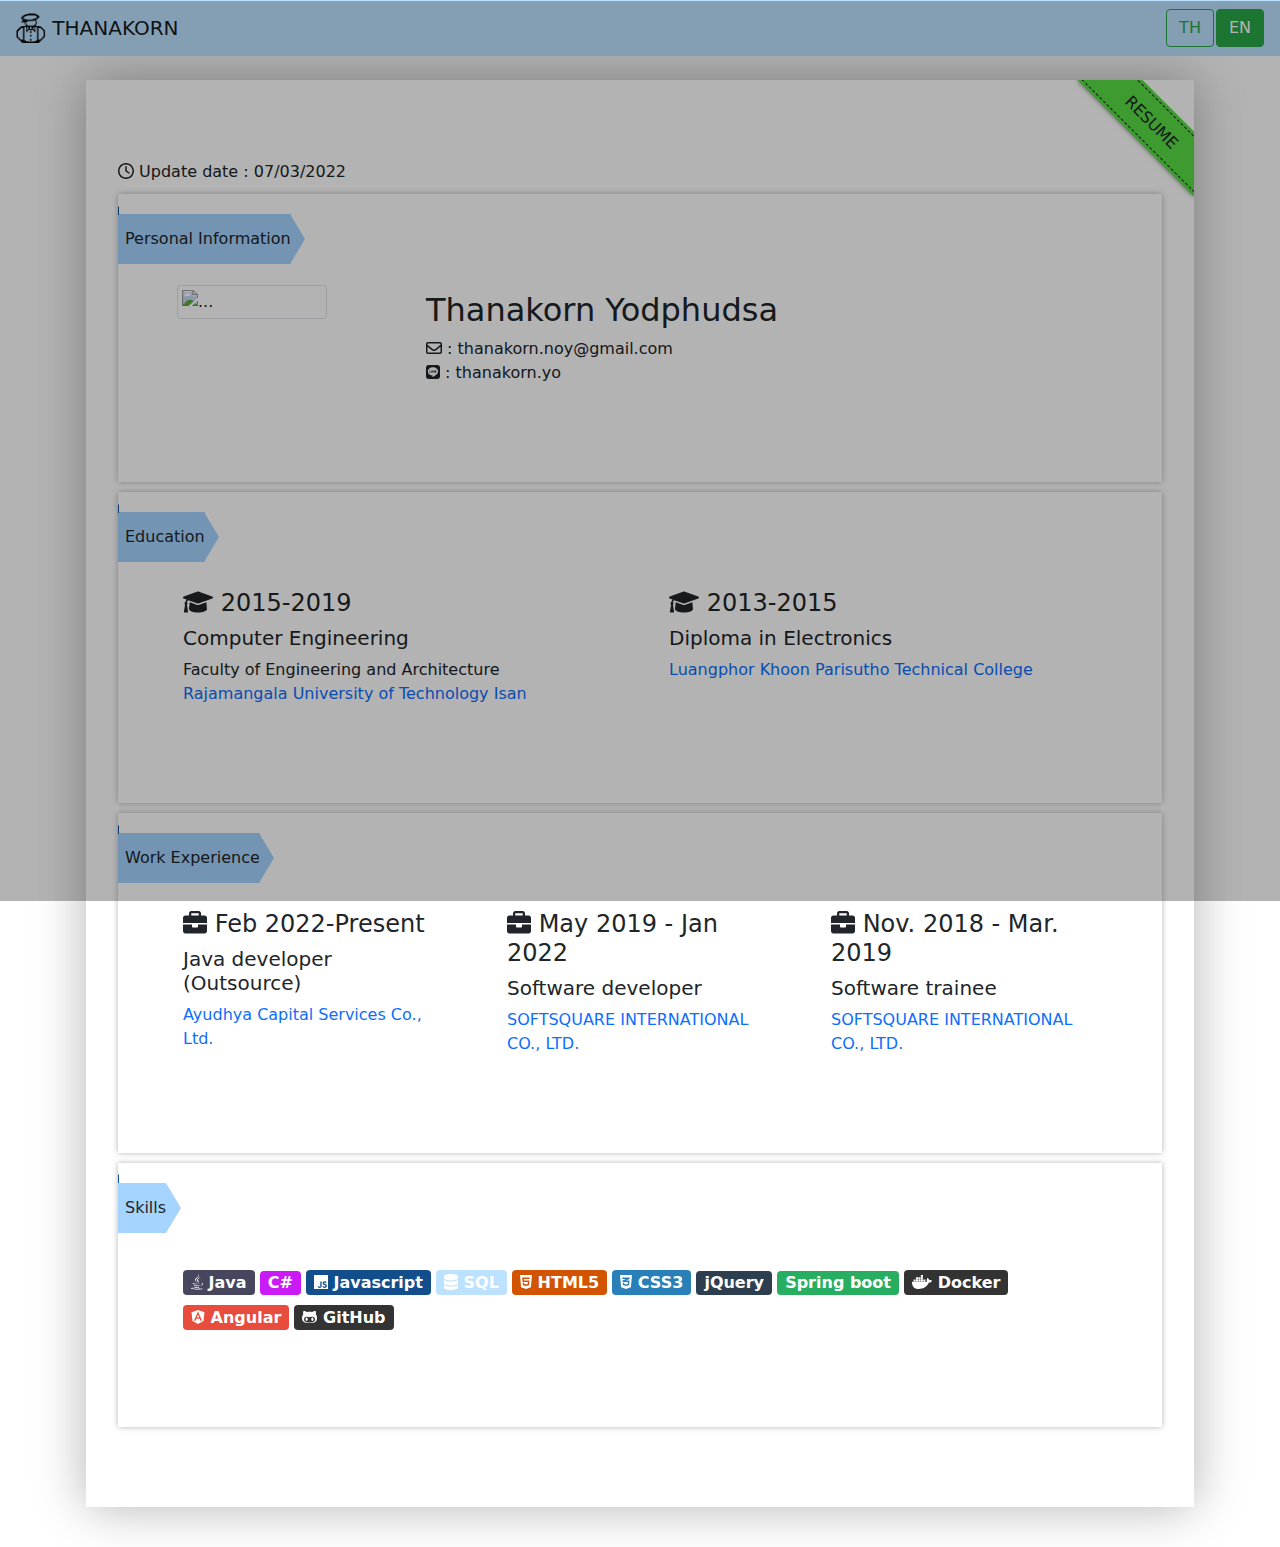
==== commit 7d9a3369: "edit profile image" ====
--- a/index.html
+++ b/index.html
@@ -52,8 +52,8 @@
                         <div class="col-sm-3">
                             <div class="card card-none-border" >
 
-                                <img src="./assets/image/thanakorn.jpg" class="img-thumbnail zoom-image" alt="...">
-
+                                <!-- <img src="./assets/image/thanakorn.jpg" class="img-thumbnail zoom-image" alt="..."> -->
+                                <img src="https://scontent.fnak4-2.fna.fbcdn.net/v/t39.30808-1/373674594_2272449562942355_1185173862903254193_n.jpg?stp=dst-jpg_p200x200&_nc_cat=109&ccb=1-7&_nc_sid=fe8171&_nc_eui2=AeE5ZjPoyytxZaFBQDxnqM4ysvtRMsUYO7Ky-1EyxRg7smagF3-joWwle5zo-gVlowwkiC5Ju1TR_6q-B8vBLaaM&_nc_ohc=ScQ6vn4OkkYAX-54qH3&_nc_oc=AQnYZYeN-Yyf9dyeLyNcQGOxursR-uA5br1FmKjD5XAQOW71ZwH0ebTI0pcbwqaXtrmmFm-eOSyxXYvlkW66RHLd&_nc_ht=scontent.fnak4-2.fna&oh=00_AfABjq0DwL-BCptIL0MvAb0nsVFbVQtmb04FHshIJWefhg&oe=650E81B4" class="img-thumbnail zoom-image" alt="...">
                             </div>
                         </div>
 
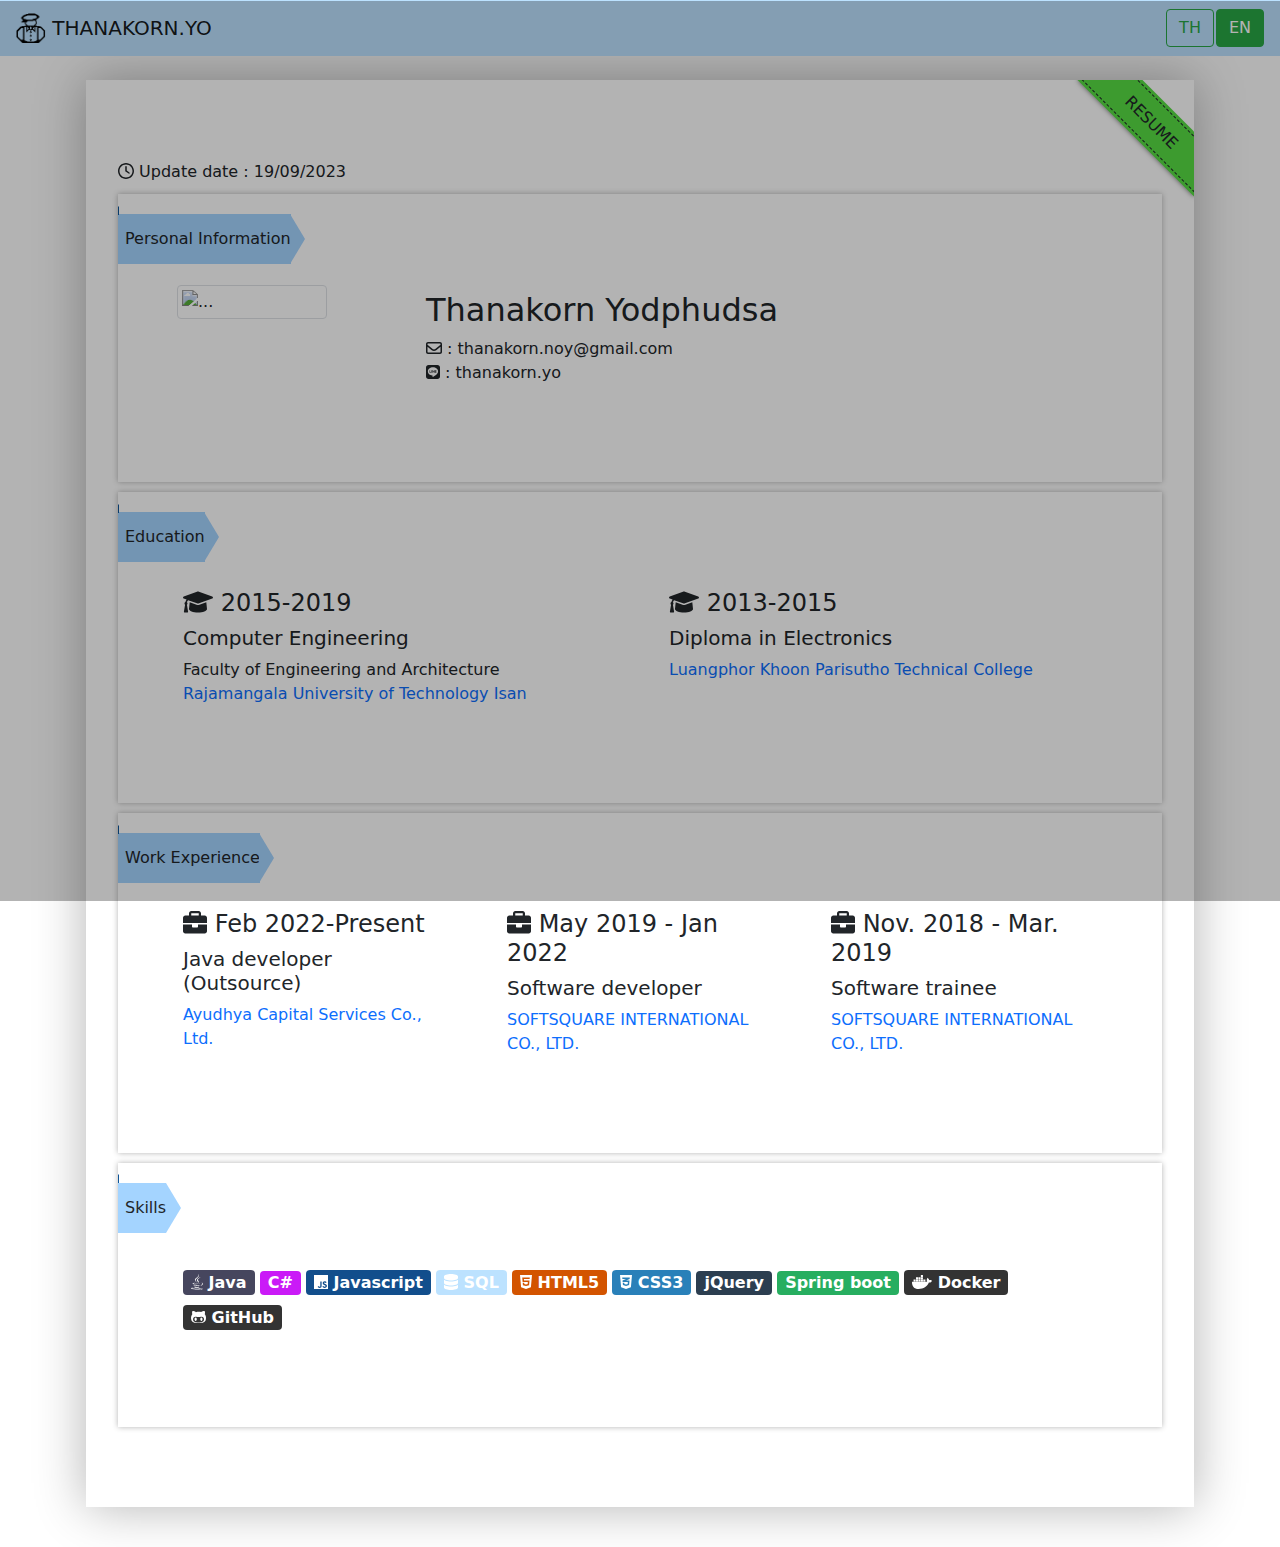
==== commit 986e168c: "update" ====
--- a/index.html
+++ b/index.html
@@ -23,7 +23,7 @@
         <div class="container-fluid">
             <a class="navbar-brand" href="https://noyss.github.io/">
                 <img src="favicon.png" width="30" height="30" class="d-inline-block align-top" alt="" loading="lazy">
-                THANAKORN
+                THANAKORN.YO
             </a>
             <form class="d-flex">
                 <button class="btn btn-outline-success" id="btn_change_lang_th" onclick="app.changeLang('TH')"
@@ -43,7 +43,7 @@
                 <span class="ribbon-right" lang-code="LB0010">RESUME</span>
             </div>
 
-            <div><i class="fa-regular fa-clock" aria-hidden="true"></i> <span lang-code="LB0000">update date : 26/07/2021</span></div>
+            <div><i class="fa-regular fa-clock" aria-hidden="true"></i> <span lang-code="LB0000">update date : 19/09/2023</span></div>
 
             <div class="paper-in ribbon">
                 <span class="ribbon3" lang-code="LB0004">ประวัติส่วนตัว</span>
@@ -159,7 +159,7 @@
                             <a href="https://jquery.com/" target="_blank" title="https://jquery.com/"><span class="badge " style="background: #2c3e50;font-size: 1em;">jQuery</span></a>
                             <a href="https://spring.io/" target="_blank" title="https://spring.io/"><span class="badge " style="background: #27ae60;font-size: 1em;">Spring boot</span></a>
                             <a href="https://www.docker.com/" target="_blank" title="https://www.docker.com/"><span class="badge " style="background: #333333;font-size: 1em;"><i class="fa-brands fa-docker"></i> Docker</span></a>
-                            <a href="https://angular.io/" target="_blank" title="https://angular.io/"><span class="badge " style="background: #E74C3C;font-size: 1em;"><i class="fa-brands fa-angular"></i> Angular</span></a>  
+                            <!-- <a href="https://angular.io/" target="_blank" title="https://angular.io/"><span class="badge " style="background: #E74C3C;font-size: 1em;"><i class="fa-brands fa-angular"></i> Angular</span></a>   -->
                             <a href="https://github.com/NOYSS" target="_blank" title="GitHub"><span class="badge " style="background: #333333;font-size: 1em;"><i class="fa-brands fa-github-alt" aria-hidden="true"></i> GitHub</span></a>
 
                         </div>
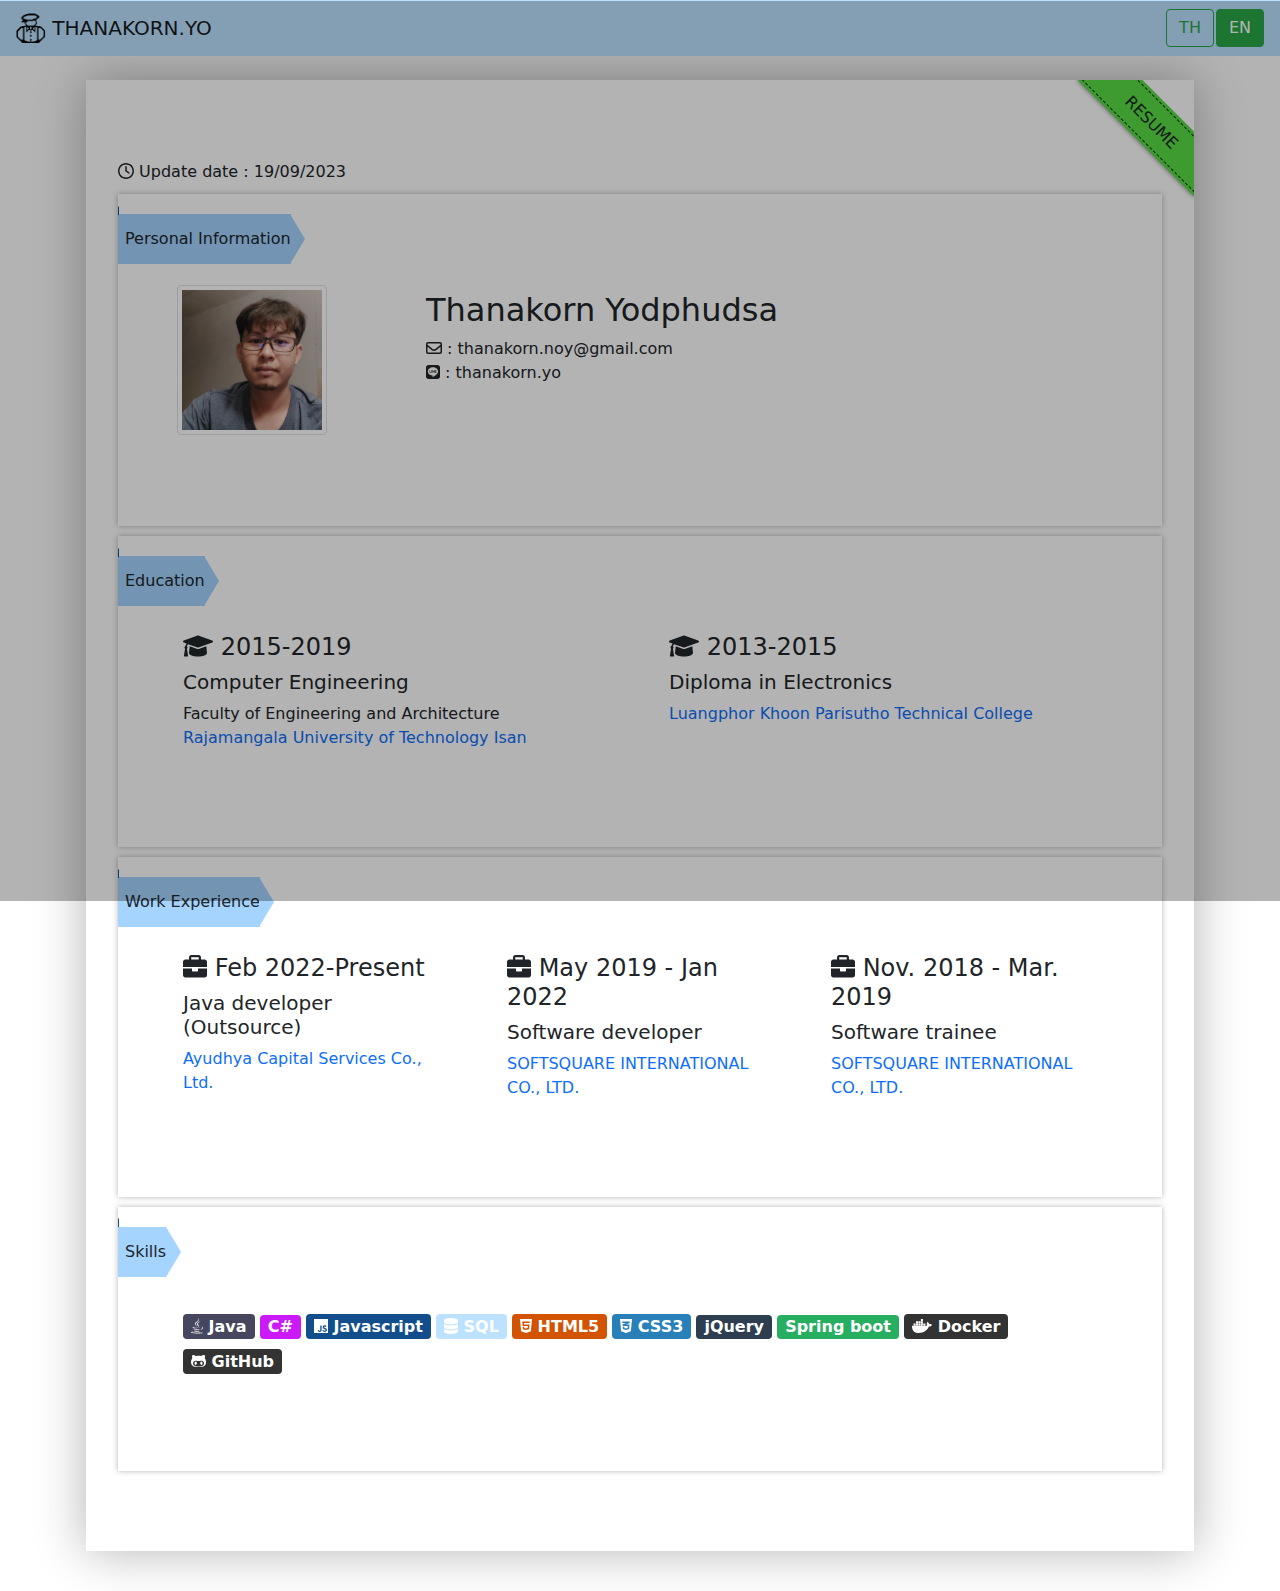
==== commit a7c7000a: "update profile" ====
--- a/index.html
+++ b/index.html
@@ -52,8 +52,8 @@
                         <div class="col-sm-3">
                             <div class="card card-none-border" >
 
-                                <!-- <img src="./assets/image/thanakorn.jpg" class="img-thumbnail zoom-image" alt="..."> -->
-                                <img src="https://scontent.fnak4-2.fna.fbcdn.net/v/t39.30808-1/373674594_2272449562942355_1185173862903254193_n.jpg?stp=dst-jpg_p200x200&_nc_cat=109&ccb=1-7&_nc_sid=fe8171&_nc_eui2=AeE5ZjPoyytxZaFBQDxnqM4ysvtRMsUYO7Ky-1EyxRg7smagF3-joWwle5zo-gVlowwkiC5Ju1TR_6q-B8vBLaaM&_nc_ohc=ScQ6vn4OkkYAX-54qH3&_nc_oc=AQnYZYeN-Yyf9dyeLyNcQGOxursR-uA5br1FmKjD5XAQOW71ZwH0ebTI0pcbwqaXtrmmFm-eOSyxXYvlkW66RHLd&_nc_ht=scontent.fnak4-2.fna&oh=00_AfABjq0DwL-BCptIL0MvAb0nsVFbVQtmb04FHshIJWefhg&oe=650E81B4" class="img-thumbnail zoom-image" alt="...">
+                                 <img src="./assets/image/thana.jpg" class="img-thumbnail zoom-image" alt="...">
+
                             </div>
                         </div>
 
